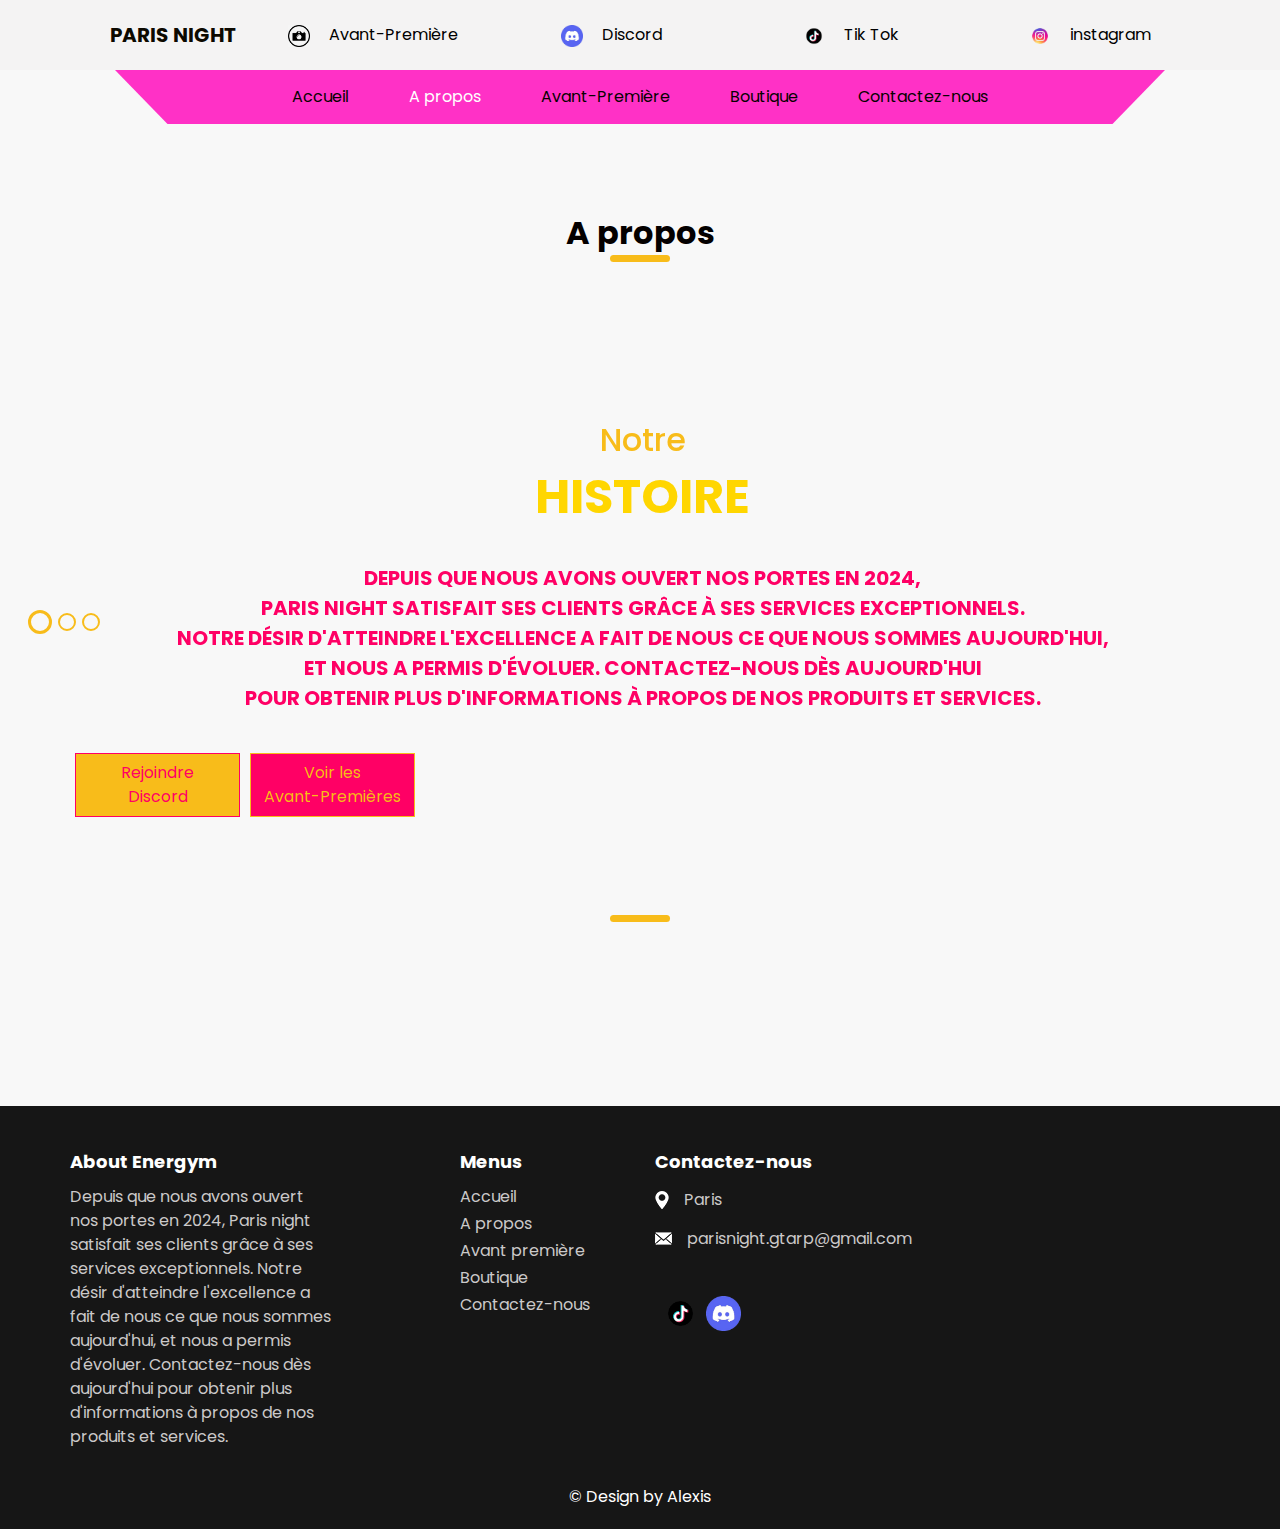
==== index.html @ b572cfb2 "Update index.html" ====
<!DOCTYPE html>
<html>

<head>
  <!-- Basic -->
  <meta charset="utf-8" />
  <meta http-equiv="X-UA-Compatible" content="IE=edge" />
  <!-- Mobile Metas -->
  <meta name="viewport" content="width=device-width, initial-scale=1, shrink-to-fit=no" />
  <!-- Site Metas -->
  <meta name="keywords" content="" />
  <meta name="description" content="" />
  <meta name="author" content="" />

  <title>Paris night</title>

  <!-- slider stylesheet -->
  <link rel="stylesheet" type="text/css"
    href="https://cdnjs.cloudflare.com/ajax/libs/OwlCarousel2/2.1.3/assets/owl.carousel.min.css" />

  <!-- bootstrap core css -->
  <link rel="stylesheet" type="text/css" href="css/bootstrap.css" />

  <!-- fonts style -->
  <link href="https://fonts.googleapis.com/css?family=Baloo+Chettan|Dosis:400,600,700|Poppins:400,600,700&display=swap"
    rel="stylesheet" />
  <!-- Custom styles for this template -->
  <link href="css/style.css" rel="stylesheet" />
  <!-- responsive style -->
  <link href="css/responsive.css" rel="stylesheet" />
</head>

<body class="sub_page about_page">
  <div class="hero_area">
    <!-- header section strats -->
    <header class="header_section">
      <div class="container">
        <nav class="navbar navbar-expand-lg custom_nav-container">
          <a class="navbar-brand" href="index.html">
            <img src="images/Logo_paris_night8(modifié).jpeg" alt="" />
            <span>
              Paris night
            </span>
          </a>
          <div class="contact_nav" id="">
            <ul class="navbar-nav ">
              <li class="nav-item">
                <a class="nav-link" href="service.html">
                  <img src="images/Logo_appareil_photo.jpg" alt="" />
                  <span>Avant-Première</span>
                </a>
              </li>
              <li class="nav-item">
                <a class="nav-link" href="https://discord.gg/haURHmUhVw" target="_blank">
                  <img src="images/logo_discord.png" alt="" />
                  <span>Discord</span>
                </a>
              </li>
			  <li class="nav-item">
                <a class="nav-link" href="https://www.tiktok.com/@parisnight_rp_pc" target="_blank">
                  <img src="images/logo_tiktok.png" alt="" />
                  <span>Tik Tok</span>
                </a>
              </li>
			  <li class="nav-item">
                <a class="nav-link" href="https://www.instagram.com/paris_night_rp_pc?igsh=MWc5YnljM3ppZHp4dw==" target="_blank">
                  <img src="images/Logo_instagram.png" alt="" />
                  <span>instagram</span>
                </a>
              </li>
            </ul>
          </div>
        </nav>
      </div>

    </header>
    <!-- end header section -->
    <!-- slider section -->
    <section class=" slider_section position-relative">
      <div class="container">
        <div class="custom_nav2">
          <nav class="navbar navbar-expand-lg custom_nav-container ">
            <button class="navbar-toggler" type="button" data-toggle="collapse" data-target="#navbarSupportedContent"
              aria-controls="navbarSupportedContent" aria-expanded="false" aria-label="Toggle navigation">
              <span class="navbar-toggler-icon"></span>
            </button>

            <div class="collapse navbar-collapse" id="navbarSupportedContent">
              <div class="d-flex  flex-column flex-lg-row align-items-center">
                <ul class="navbar-nav  ">
                  <li class="nav-item ">
                    <a class="nav-link" href="index.html">Accueil <span class="sr-only">(current)</span></a>
                  </li>
                  <li class="nav-item active">
                    <a class="nav-link" href="about.html">A propos </a>
                  </li>
                  <li class="nav-item">
                    <a class="nav-link" href="service.html">Avant-Première </a>
                  </li>
				  <li class="nav-item">
                    <a class="nav-link" href="boutique.html">Boutique</a>
                  </li>
                  <li class="nav-item">
                    <a class="nav-link" href="contact.html">Contactez-nous</a>
                  </li>
                </ul>
              </div>
            </div>
          </nav>
        </div>
      </div>
  <section class="about_section layout_padding">
    <div class="container">
      <div class="heading_container">
        <h2>
          A propos
        </h2>
      </div>
      <div class="box">
        <div class="img-box">
          <img src="images/Logo_paris_night8(modifié).jpeg" alt="">
        </div>
      </div>
    </div>
  </section>
	  <div class="slider_container">
        <div id="carouselExampleIndicators" class="carousel slide" data-ride="carousel">
          <ol class="carousel-indicators">
            <li data-target="#carouselExampleIndicators" data-slide-to="0" class="active"></li>
            <li data-target="#carouselExampleIndicators" data-slide-to="1"></li>
            <li data-target="#carouselExampleIndicators" data-slide-to="2"></li>
          </ol>
          <div class="carousel-inner">
            <div class="carousel-item active">
              <div class="container">
                <div class="marge2">
                  <div class="col-lg-6 col-md-7 offset-md-6 offset-md-5">
                    <div class="detail-box">
					  <h2  align="center">
                        
						Notre 
                      </h2>
                      <h1  align="center">
                        
						Histoire
                      </h1>
                      <p align="center">
                      <h7>
					    <br>Depuis que nous avons ouvert nos portes en 2024, 
						<br>Paris night satisfait ses clients grâce à ses services exceptionnels. 
						<br>Notre désir d'atteindre l'excellence a fait de nous ce que nous sommes aujourd'hui, 
						<br>et nous a permis d'évoluer. Contactez-nous dès aujourd'hui 
						<br>pour obtenir plus d'informations à propos de nos produits et services.
					  </h7>
                      <div class="btn-box">
                        <a href="https://discord.gg/MedyNJXez3" target="_blank" class="btn-1">
                          Rejoindre <br>Discord
                        </a>
                        <a href="service.html" class="btn-2">
                          Voir les <br>Avant-Premières
                        </a>
                      </div>
                    </div>
                  </div>
                </div>
              </div>
            </div>
            <div class="carousel-item ">
              <div class="container">
                <div class="marge2">
                  <div class="col-lg-6 col-md-7 offset-md-6 offset-md-5">
                    <div class="detail-box">
                      <h2 align="center">
                        Notre
                      </h2>
                      <h1 align="center">
                        Mission
                      </h1>
                      <p align="center">
					  <h7>
                        <br>Nous voulons faire de notre mieux pour vous donner 
						<br>une expérience RP hors du commun à nos côté. 
						<br>Ce serais un plaisir de vous accueillir dans notre serveur.
					  </h7>
                      </p>
                      <div class="btn-box">
                        <a href="https://discord.gg/MedyNJXez3" target="_blank" class="btn-1">
                          Rejoindre <br>Discord
                        </a>
                        <a href="service.html" class="btn-2">
                          Voir les <br>Avant-Premières
                        </a>
                      </div>
                    </div>
                  </div>
                </div>
              </div>
            </div>
            <div class="carousel-item ">
              <div class="container">
                <div class="marge2">
                  <div class="col-lg-6 col-md-7 offset-md-6 offset-md-5">
                    <div class="detail-box">
                      <h2 align="center">
                        Notre 
                      </h2>
                      <h1 align="center">
                        Vision
                      </h1>
                      <p align="center">
					  <h7>
                        <br>Sur notre serveur nous avons une expérience de jeux très avancé. 
						<br>Avec une modération très présent pour répondre aux besoins de nos joueur. 
						<br>Avec un mapping des plus exceptionnel et une expérience Rôles Play hors du commun.
					  </h7>
                      </p>
                      <div class="btn-box">
                        <a href="https://discord.gg/MedyNJXez3" target="_blank" class="btn-1">
                          Rejoindre <br>Discord
                        </a>
                        <a href="service.html" class="btn-2">
                          Voir les <br>Avant-Premières
                        </a>
                      </div>
                    </div>
                  </div>
                </div>
              </div>
            </div>
          </div>
        </div>
      </div>
    </section>
    <!-- end slider section -->


  <!-- about section -->

  <section class="about_section layout_padding">
    <div class="container">
      <div class="heading_container">
        <h2>
          <!--  -->
        </h2>
      </div>
      <div class="box">
        <div class="img-box">
          <img src="" alt="">
        </div>
        <div class="carousel-inner">
            <div class="carousel-item active">
              <div class="container">
                <div class="marge">
                  <div class="col-lg-6 col-md-7 offset-md-6 offset-md-5">
                    <div class="detail-box">
						<h6>
						<!--  -->
						</h6>
						<p>
						<!--  -->
						</p> 
						<h2><p><!--  -->
						</p></h2>
						<p> <!--  -->
						</p>

						<h2><p><!--  -->
						</p></h2>
						<p><!--  -->
						</p>
					</div>
                  </div>
                </div>
              </div>
            </div>
		</div>
  </section>
  <!-- end about section -->

  <!-- info section -->

  <section class="info_section layout_padding2-top">
    <div class="container">
      <div class="marge">
        <div class="col-md-3">
          <h6>
            About Energym
          </h6>
          <p>
            Depuis que nous avons ouvert nos portes en 2024, 
			Paris night satisfait ses clients grâce à ses services exceptionnels. 
			Notre désir d'atteindre l'excellence a fait de nous ce que nous sommes aujourd'hui, 
			et nous a permis d'évoluer. Contactez-nous dès aujourd'hui
			pour obtenir plus d'informations à propos de nos produits et services.
          </p>
        </div>
        <div class="col-md-2 offset-md-1">
          <h6>
            Menus
          </h6>
          <ul>
            <li class=" active">
              <a class="" href="index.html">Accueil <span class="sr-only">(current)</span></a>
            </li>
            <li class="">
              <a class="" href="about.html">A propos </a>
            </li>
            <li class="">
              <a class="" href="service.html">Avant première </a>
            </li>
            <li class="">
              <a class="" href="boutique.html">Boutique</a>
            </li>
            <li class="">
              <a class="" href="contact.html">Contactez-nous</a>
            </li>
          </ul>
        </div>
        <div class="col-md-3">
          <h6>
            Contactez-nous
          </h6>
          <div class="info_link-box">
            <a href="contact.html">
              <img src="images/location-white.png" alt="">
              <span> Paris</span>
            </a>
            <a href="https://mail.google.com/mail/u/0/?tab=rm&ogbl#inbox?compose=GTvVlcSGKnRBxlHSNfNGhgdzSQCmMXLVzcpHKbBbCJxkRHxZKvdVpWjrWhPHMHkNBHzWhvccvgBKk" target="_blank">
              <img src="images/mail-white.png" alt="">
              <span> parisnight.gtarp@gmail.com</span>
            </a>
          </div>
          <div class="info_social">
            <div>
              <a href="">
                <img src="images/.png" alt="">
              </a>
            </div>
            <div>
              <a href="https://www.tiktok.com/@parisnight_rp_pc" target="_blank">
                <img src="images/logo_tiktok.png" alt="">
              </a>
            </div>
            <div>
              <a href="https://discord.gg/haURHmUhVw" target="_blank">
                <img src="images/logo_discord.png" alt="">
              </a>
            </div>
            <div>
              <a href="https://www.instagram.com/paris_night_rp_pc?igsh=MWc5YnljM3ppZHp4dw==" target="_blank">
                <img src="images/logo_instagram.png" alt="">
              </a>
            </div>
          </div>
        </div>
      </div>
    </div>
  </section>

  <!-- end info section -->


  <!-- footer section -->
  <section class="container-fluid footer_section ">
    <p>
      &copy; Design by
      <a href="https://html.design/">Alexis</a>
    </p>
  </section>
  <!-- footer section -->

  <script type="text/javascript" src="js/jquery-3.4.1.min.js"></script>
  <script type="text/javascript" src="js/bootstrap.js"></script>

  <script>
    function openNav() {
      document.getElementById("myNav").classList.toggle("menu_width");
      document
        .querySelector(".custom_menu-btn")
        .classList.toggle("menu_btn-style");
    }
  </script>
</body>

</html>
---- css/style.css ----
body {
  font-family: "Poppins", sans-serif;
  color: #040000;
  background-color: #ffffff;
}

.layout_padding {
  padding: 90px 0;
}

.layout_padding2 {
  padding: 45px 0;
}

.layout_padding2-top {
  padding-top: 45px;
}

.layout_padding2-bottom {
  padding-bottom: 45px;
}

.layout_padding-top {
  padding-top: 90px;
}

.layout_padding-bottom {
  padding-bottom: 90px;
}

.heading_container {
  display: -webkit-box;
  display: -ms-flexbox;
  display: flex;
  -webkit-box-pack: center;
      -ms-flex-pack: center;
          justify-content: center;
  text-align: center;
  margin-bottom: 45px;
}

.heading_container h2 {
  font-weight: bold;
  display: -webkit-box;
  display: -ms-flexbox;
  display: flex;
  position: relative;
  padding-bottom: 10px;
  margin: 0;
}

.heading_container h2::before {
  content: "";
  position: absolute;
  bottom: 0;
  left: 50%;
  width: 60px;
  height: 7px;
  border-radius: 10px;
  background-color: #f8bc1a;
  -webkit-transform: translateX(-50%);
          transform: translateX(-50%);
}

/*header section*/
.hero_area {
  height: 100vh;
  background: -webkit-gradient(linear, left top, right top, from(rgba(255, 255, 255, 0)), to(rgba(255, 255, 255, 0))), url(../images/hero-bg.jpg);
  background: linear-gradient(to right, rgba(255, 255, 255, 0), rgba(255, 255, 255, 0)), url(../images/hero-bg.jpg);
  background-repeat: no-repeat;
  background-size: cover;
  background-position: right bottom;
}

.sub_page .hero_area {
  height: auto;
}

.sub_page .slider_section {
  background: none;
}

.sub_page.about_page .slider_section {
  background-color: #f8f8f8;
}

.header_section {
  background-color: #f4f3f3;
}

.header_section .nav_container {
  margin: 0 auto;
}

.custom_nav-container .contact_nav {
  width: 95%;
  margin-right: auto;
}

.custom_nav-container .contact_nav .nav-item {
  -webkit-box-flex: 1;
      -ms-flex: 1;
          flex: 1;
}

.custom_nav-container .contact_nav .nav-item .nav-link {
  padding: 0px 25px;
  color: #000000;
  text-align: center;
}

.custom_nav-container .contact_nav .nav-item .nav-link img {
  width: 22px;
  margin-right: 15px;
}

.custom_nav2 {
  padding: 0 45px;
}

.custom_nav2 .custom_nav-container {
  padding: 5px 0;
  background-color: #ff31c6;
  -webkit-clip-path: polygon(0 0, 100% 0%, 95% 100%, 5% 100%);
          clip-path: polygon(0 0, 100% 0%, 95% 100%, 5% 100%);
}

.custom_nav2 .navbar-expand-lg .navbar-nav .nav-item .nav-link {
  padding: 10px 30px;
  color: #070101;
  text-align: center;
  position: relative;
}

.custom_nav2 .navbar-expand-lg .navbar-nav .nav-item.active .nav-link, .custom_nav2 .navbar-expand-lg .navbar-nav .nav-item:hover .nav-link {
  color: #ffffff;
}

.custom_nav2 #navbarSupportedContent {
  -webkit-box-pack: center;
      -ms-flex-pack: center;
          justify-content: center;
}

a,
a:hover,
a:focus {
  text-decoration: none;
}

a:hover,
a:focus {
  color: initial;
}

.btn,
.btn:focus {
  outline: none !important;
  -webkit-box-shadow: none;
          box-shadow: none;
}

.custom_nav-container .nav_search-btn {
  background-image: url(../images/search-icon-black.png);
  background-size: 18px;
  background-repeat: no-repeat;
  width: 35px;
  height: 35px;
  padding: 0;
  border: none;
  margin: 0 40px 0 15px;
  background-position: center;
}

.custom_nav-container .nav_search-btn:hover {
  background-image: url(../images/search-icon.png);
}

.navbar-brand {
  display: -webkit-box;
  display: -ms-flexbox;
  display: flex;
  -webkit-box-align: center;
      -ms-flex-align: center;
          align-items: center;
}

.navbar-brand img {
  width: 35px;
  margin-right: 5px;
}

.navbar-brand span {
  font-size: 20px;
  font-weight: bold;
  color: #0c0900;
  text-transform: uppercase;
}

.custom_nav-container {
  z-index: 99999;
  padding: 15px 0;
}

.custom_nav-container .navbar-toggler {
  outline: none;
}

.custom_nav-container .navbar-toggler .navbar-toggler-icon {
  background-image: url(../images/menu.png);
  background-size: 42px;
}

.custom_nav-container .nav_search-btn {
  margin: auto;
}

/*end header section*/
/* slider section */
.slider_section {
  height: calc(100% - 80px);
  background-image: url(../images/fond_d_ecran_paris_night.png);
  background-size: cover;
}

.slider_section .slider_container {
  height: calc(100% - 60px);
  display: -webkit-box;
  display: -ms-flexbox;
  display: flex;
  -webkit-box-align: center;
      -ms-flex-align: center;
          align-items: center;
}

.slider_section #carouselExampleIndicators {
  width: 100%;
}

.slider_section .detail-box h2 {
  color: #f8bc1a;
}
.slider_section .detail-box h7 {
  font-size: 1.25rem;
  font-weight: bold;
  color: #ff0065;
  text-transform: uppercase;
}  
  
.slider_section .detail-box h1 {
  font-size: 3rem;
  font-weight: bold;
  color: #ffd600;
  text-transform: uppercase;
}

.slider_section .detail-box p {
  color: #ffffff;
}

.slider_section .detail-box .btn-box {
  display: -webkit-box;
  display: -ms-flexbox;
  display: flex;
  -ms-flex-wrap: wrap;
      flex-wrap: wrap;
  margin-top: 35px;
  margin: 35px -5px 0 -5px;
}

.slider_section .detail-box .btn-box a {
  width: 165px;
  text-align: center;
  margin: 5px;
}

.slider_section .detail-box .btn-box .btn-1 {
  display: inline-block;
  padding: 7px 0;
  background-color: #f8bc1a;
  border: 1px solid #ff0065;
  color: #ff0065;
}

.slider_section .detail-box .btn-box .btn-1:hover {
  background-color: transparent;
  color: #f8bc1a;
}

.slider_section .detail-box .btn-box .btn-2 {
  display: inline-block;
  padding: 7px 0;
  background-color: #ff0065;
  border: 1px solid #f8bc1a;
  color: #f8bc1a;
}

.slider_section .detail-box .btn-box .btn-2:hover {
  background-color: transparent;
  color: #ff0065;
}

.slider_section .carousel-indicators {
  bottom: 50%;
  margin: 0;
  -webkit-transform: translateY(50%);
          transform: translateY(50%);
  -webkit-box-align: center;
      -ms-flex-align: center;
          align-items: center;
  -webkit-box-pack: start;
      -ms-flex-pack: start;
          justify-content: flex-start;
  left: 25px;
}

.slider_section .carousel-indicators li {
  width: 14px;
  height: 14px;
  opacity: 1;
  background-color: transparent;
  border: 2px solid #f8bc1a;
  border-radius: 100%;
}

.slider_section .carousel-indicators li.active {
  width: 18px;
  height: 18px;
  border: 3px solid #f8bc1a;
}

.slider_section .number_box {
  width: 50px;
  position: absolute;
  left: 25px;
  top: 50%;
  display: -webkit-box;
  display: -ms-flexbox;
  display: flex;
  -webkit-box-orient: vertical;
  -webkit-box-direction: normal;
      -ms-flex-direction: column;
          flex-direction: column;
  -webkit-box-align: center;
      -ms-flex-align: center;
          align-items: center;
  color: #f8bc1a;
  -webkit-transform: translateY(-50%);
          transform: translateY(-50%);
}

.slider_section .number_box hr {
  border: none;
  width: 1px;
  height: 200px;
  background-color: #f8bc1a;
  margin: 2rem 0;
}

/* end slider section */
.about_section {
  background-color: #f8f8f8;
}

.about_section .box {
  display: -webkit-box;
  display: -ms-flexbox;
  display: flex;
  -webkit-box-orient: vertical;
  -webkit-box-direction: normal;
      -ms-flex-direction: column;
          flex-direction: column;
  -webkit-box-align: center;
      -ms-flex-align: center;
          align-items: center;
  text-align: center;
  width: 85%;
  margin: 0 auto;
}

.about_section .box .img-box img {
  max-width: 100%;
}

.about_section .box .detail-box {
  margin-top: 25px;
}

.about_section .box .detail-box a {
  display: inline-block;
  padding: 10px 40px;
  background-color: #151615;
  border: 1px solid #151615;
  color: #ffffff;
  margin-top: 15px;
}

.about_section .box .detail-box a:hover {
  background-color: transparent;
  color: #151615;
}

.service_section .service_container {
  display: -webkit-box;
  display: -ms-flexbox;
  display: flex;
  -webkit-box-pack: center;
      -ms-flex-pack: center;
          justify-content: center;
  -ms-flex-wrap: wrap;
      flex-wrap: wrap;
}

.service_section .service_container .box {
  position: relative;
  color: #ffffff;
  margin: 1%;
  -ms-flex-preferred-size: 48%;
      flex-basis: 48%;
}

.service_section .service_container .box h6 {
  font-weight: bold;
  text-transform: uppercase;
}
.service_section .service_container .box h8 {
  color: #f8bc1a;
  font-weight: bold;
  text-transform: uppercase;
}
.service_section .service_container .box img {
  width: 100%;
}

.service_section .service_container .box .visible_heading {
  position: absolute;
  bottom: 15px;
  left: 15px;
}

.service_section .service_container .box .link_box {
  display: none;
  -webkit-box-orient: vertical;
  -webkit-box-direction: normal;
      -ms-flex-direction: column;
          flex-direction: column;
  -webkit-box-align: center;
      -ms-flex-align: center;
          align-items: center;
  text-align: center;
  position: absolute;
  top: 50%;
  left: 50%;
  -webkit-transform: translate(-50%, -50%);
          transform: translate(-50%, -50%);
}

.service_section .service_container .box .link_box a {
  display: -webkit-box;
  display: -ms-flexbox;
  display: flex;
  -webkit-box-pack: center;
      -ms-flex-pack: center;
          justify-content: center;
  -webkit-box-align: center;
      -ms-flex-align: center;
          align-items: center;
  width: 45px;
  height: 45px;
  border-radius: 100%;
  background-color: #f8bc1a;
}

.service_section .service_container .box .link_box a img {
  width: 20px;
}

.service_section .service_container .box .link_box a:hover {
  opacity: .9;
}

.service_section .service_container .box .link_box h6 {
  margin-top: 15px;
}

.service_section .service_container .box::before {
  display: none;
  content: "";
  width: 100%;
  height: 100%;
  position: absolute;
  left: 0;
  top: 0;
  background-color: rgba(67, 17, 125, 0.9);
}

.service_section .service_container .box:hover .link_box {
  display: -webkit-box;
  display: -ms-flexbox;
  display: flex;
}

.service_section .service_container .box:hover::before {
  display: block;
}

.service_section .service_container .box:hover .visible_heading {
  display: none;
}

.us_section {
  background-color: #3c0e78;
  color: #ffffff;
}

.us_section .us_container {
  display: -webkit-box;
  display: -ms-flexbox;
  display: flex;
}

.us_section .us_container .box {
  display: -webkit-box;
  display: -ms-flexbox;
  display: flex;
  -webkit-box-orient: vertical;
  -webkit-box-direction: normal;
      -ms-flex-direction: column;
          flex-direction: column;
  -webkit-box-align: center;
      -ms-flex-align: center;
          align-items: center;
  text-align: center;
  margin: 25px 10px 0 10px;
}

.us_section .us_container .box .img-box {
  height: 100px;
  display: -webkit-box;
  display: -ms-flexbox;
  display: flex;
  -webkit-box-align: center;
      -ms-flex-align: center;
          align-items: center;
  -webkit-box-pack: center;
      -ms-flex-pack: center;
          justify-content: center;
}

.us_section .us_container .box .img-box img {
  max-width: 100%;
}

.us_section .us_container .box .detail-box h5 {
  font-weight: bold;
}

.client_section .box {
  display: -webkit-box;
  display: -ms-flexbox;
  display: flex;
  -webkit-box-orient: vertical;
  -webkit-box-direction: normal;
      -ms-flex-direction: column;
          flex-direction: column;
  -webkit-box-align: center;
      -ms-flex-align: center;
          align-items: center;
  text-align: center;
  width: 600px;
  margin: 0 auto;
  margin-bottom: 45px;
}

.client_section .box .img-box {
  width: 200px;
}

.client_section .box .img-box img {
  width: 100%;
}

.client_section .box .detail-box {
  margin-top: 25px;
}

.client_section .box .detail-box h5 {
  font-weight: bold;
  position: relative;
  padding-bottom: 5px;
}

.client_section .box .detail-box h5::before {
  content: "";
  position: absolute;
  bottom: 0;
  left: 50%;
  width: 40px;
  height: 4px;
  border-radius: 10px;
  background-color: #f8bc1a;
  -webkit-transform: translateX(-50%);
          transform: translateX(-50%);
}

.client_section .carousel-indicators {
  margin: 0;
  -webkit-box-pack: center;
      -ms-flex-pack: center;
          justify-content: center;
  bottom: 0;
}

.client_section .carousel-indicators li {
  opacity: 1;
  background-color: #000000;
  width: 40px;
  height: 10px;
  border-radius: 10px;
  background-clip: unset;
  border: none;
}

.client_section .carousel-indicators li.active {
  background-color: #f8bc1a;
}

.result_section {
  color: #ffffff;
  background-color: #3c0e78;
}

.result_section .row {
  -webkit-box-align: center;
      -ms-flex-align: center;
          align-items: center;
}

.result_section .img-box img {
  width: 100%;
}

.result_section .detail-box {
  padding-left: 15px;
}

.result_section .detail-box h2 {
  font-weight: bold;
  font-size: 2.5rem;
  position: relative;
  padding-top: 10px;
}

.result_section .detail-box h2::before {
  content: "";
  position: absolute;
  top: 0;
  left: 0;
  width: 40px;
  height: 7px;
  border-radius: 10px;
  background-color: #f8bc1a;
}
h7
.result_section .detail-box p {
  margin-top: 15px;
}

.result_section .detail-box a {
  display: inline-block;
  padding: 10px 45px;
  background-color: #f8bc1a;
  border: 1px solid #f8bc1a;
  color: #ffffff;
  margin-top: 25px;
}

.result_section .detail-box a:hover {
  background-color: transparent;
  color: #f8bc1a;
}

/* contact section */
.contact_section {
  position: relative;
}

.contact_section .bg-img {
  position: absolute;
  width: 100px;
  top: 50%;
  left: 0;
  -webkit-transform: translateY(-50%);
          transform: translateY(-50%);
}

.contact_section .bg-img img {
  width: 100%;
}

.contact_section .heading_container {
  -webkit-box-pack: center;
      -ms-flex-pack: center;
          justify-content: center;
}

.contact_section .heading_container h2 {
  text-transform: unset;
}

.contact_section input::-webkit-input-placeholder {
  color: #000;
}

.contact_section input:-ms-input-placeholder {
  color: #000;
}

.contact_section input::-ms-input-placeholder {
  color: #000;
}

.contact_section input::placeholder {
  color: #000;
}

.contact_section input {
  border: none;
  outline: none;
  border-bottom: 0.8px solid #ac9784;
  width: 90%;
  margin: 10px 0;
}

.contact_section input::-webkit-input-placeholder {
  color: #ac9784;
}

.contact_section input:-ms-input-placeholder {
  color: #ac9784;
}

.contact_section input::-ms-input-placeholder {
  color: #ac9784;
}

.contact_section input::placeholder {
  color: #ac9784;
}

.contact_form-container {
  padding: 15px 0 15px 0;
}

.contact_form-container button {
  border: none;
  background-color: #fd9e2e;
  color: #fff;
  padding: 14px 55px;
  font-size: 14px;
  text-transform: uppercase;
}

.map_container {
  height: 350px;
}

.map_container .map-responsive {
  height: 100%;
}

/* contact section */
/* info section */
.info_section {
  background-color: #161616;
  color: #ffffff;
}

.info_section h6 {
  font-weight: bold;
}

.info_section .info_form {
  width: 80%;
  margin: 0 auto;
  margin-bottom: 45px;
}

.info_section .info_form h4 {
  text-transform: uppercase;
  text-align: center;
  margin-bottom: 20px;
}

.info_section .info_form form {
  display: -webkit-box;
  display: -ms-flexbox;
  display: flex;
  -webkit-box-align: center;
      -ms-flex-align: center;
          align-items: center;
}

.info_section .info_form form input {
  background-color: #ffffff;
  border: none;
  width: calc(100% - 139px);
  outline: none;
  color: #000000;
  height: 42.4px;
  padding-left: 15px;
}

.info_section .info_form form input ::-webkit-input-placeholder {
  color: #ffffff;
  opacity: 0.2;
}

.info_section .info_form form input :-ms-input-placeholder {
  color: #ffffff;
  opacity: 0.2;
}

.info_section .info_form form input ::-ms-input-placeholder {
  color: #ffffff;
  opacity: 0.2;
}

.info_section .info_form form input ::placeholder {
  color: #ffffff;
  opacity: 0.2;
}

.info_section .info_form form button {
  background-color: #f8bc1a;
  display: inline-block;
  padding: 9px 30px;
  background-color: #f8bc1a;
  border: 1px solid #f8bc1a;
  color: #000000;
  font-size: 15px;
  text-transform: uppercase;
}

.info_section .info_form form button:hover {
  background-color: transparent;
  color: #f8bc1a;
}

.info_section h6 {
  margin-bottom: 12px;
  font-size: 18px;
}

.info_section p {
  color: #cbc9c9;
}

.info_section ul {
  padding: 0;
}

.info_section ul li {
  list-style-type: none;
  margin: 3px 0;
}

.info_section ul li a {
  color: #cbc9c9;
}

.info_section ul li a:hover {
  color: #ffffff;
}

.info_section .info_link-box a {
  display: -webkit-box;
  display: -ms-flexbox;
  display: flex;
  -webkit-box-align: center;
      -ms-flex-align: center;
          align-items: center;
  margin: 15px 0;
}

.info_section .info_link-box a:hover {
  color: #ffffff;
}

.info_section .info_link-box a img {
  margin-right: 15px;
}

.info_section .info_link-box a span {
  color: #cbc9c9;
}

.info_section .info_link-box a:hover span {
  color: #ffffff;
}

.info_section .info_social {
  display: -webkit-box;
  display: -ms-flexbox;
  display: flex;
  margin: 45px auto 15px auto;
}

.info_section .info_social img {
  width: 35px;
  margin-right: 8px;
}

/* end info section */
/* footer section*/
.footer_section {
  background-color: #161616;
  padding: 20px 0;
}

.footer_section p {
  margin: 0;
  text-align: center;
  color: #ffffff;
}

.footer_section a {
  color: #ffffff;
}

/* end footer section*/
/*# sourceMappingURL=style.css.map */
---- css/responsive.css ----
@media (max-width: 1400px) {}

@media (max-width: 1120px) {}

@media (max-width: 992px) {


    .hero_area {
        height: auto;
    }

    .slider_section {
        background-attachment: fixed;
    }

    .custom_nav-container {
        justify-content: center;
    }

    .custom_nav-container .contact_nav {
        display: none;
    }

    .slider_section .detail-box {
        padding: 75px 0;
    }

    .custom_nav2 .navbar-nav {
        margin-top: 10px;
    }
}

@media (max-width: 768px) {


    .slider_section .detail-box {
        text-align: center;
    }

    .slider_section .detail-box .btn-box {
        justify-content: center;
    }

    .slider_section .detail-box {
        padding-bottom: 120px;
    }

    .slider_section .carousel-indicators {

        justify-content: center;
        left: 0;
        bottom: 55px;

    }

    .service_section .service_container .box {
        flex-basis: 100%;
        margin: 2% 0;
    }

    .custom_nav2 {
        padding: 0;
    }

    .us_section .us_container {
        flex-direction: column;
    }

    .client_section .box {
        width: 100%;
    }

    .result_section .detail-box {
        padding: 45px 0 90px 0;
    }

    .contact_section .heading_container {
        margin-bottom: 0;
    }

    .contact_form-container {
        margin-bottom: 50px;
    }

    .contact_section input {
        width: 100%;
    }

    .info_section .row>div {
        margin-bottom: 25px;
        text-align: center;
    }

    .info_section .info_link-box {
        display: flex;
        flex-direction: column;
        align-items: center;
    }

    .info_section .info_social {
        justify-content: center;
    }
}

@media (max-width: 576px) {
    .slider_section .detail-box h1 {
        font-size: 3rem;
    }
}

@media (max-width: 480px) {}

@media (max-width: 400px) {
    .slider_section .detail-box h2 {
        font-size: 1.8rem;
    }

    .slider_section .detail-box h1 {
        font-size: 2.5rem;
    }

    .info_section .info_form form {
        flex-direction: column;
        align-items: center;
    }

    .info_section .info_form form input {
        width: 100%;
        margin-bottom: 10px;
    }


}

@media (max-width: 360px) {}

@media (min-width: 1200px) {
    .container {
        max-width: 1170px;
    }

}
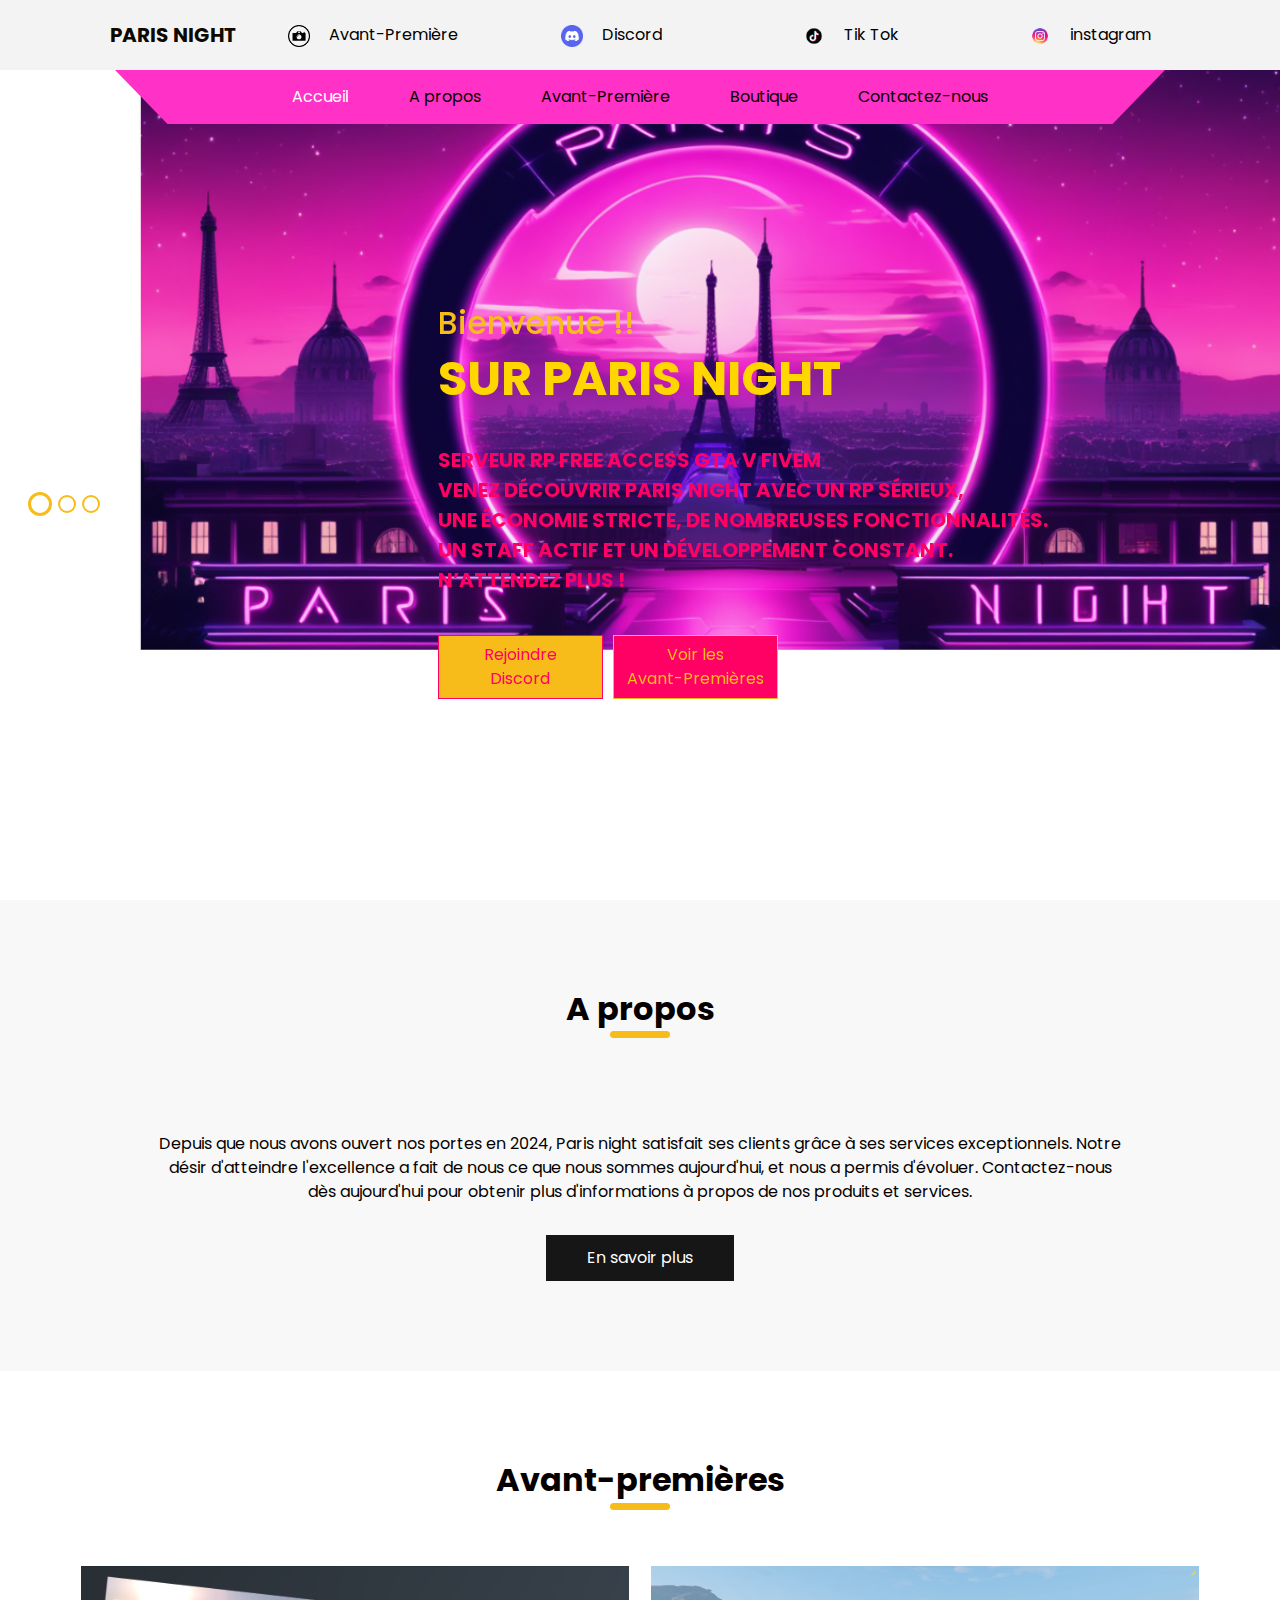
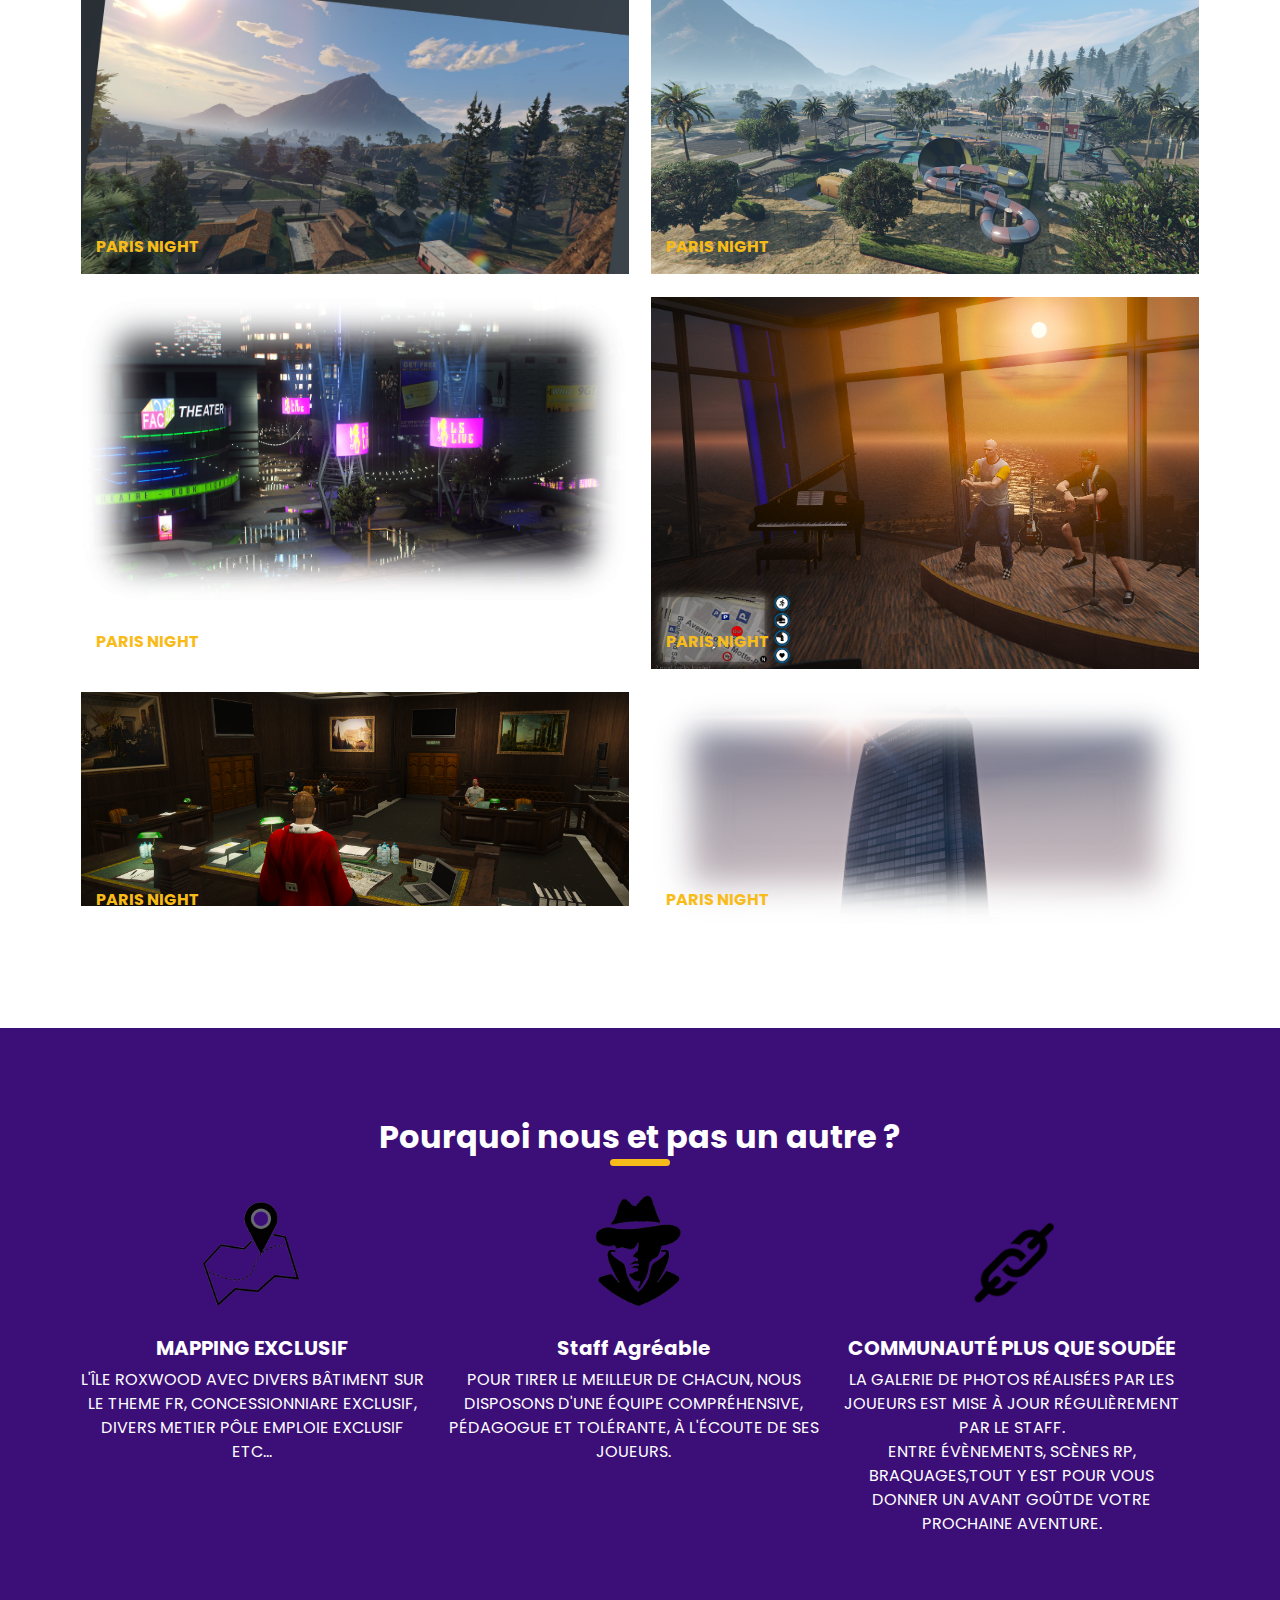
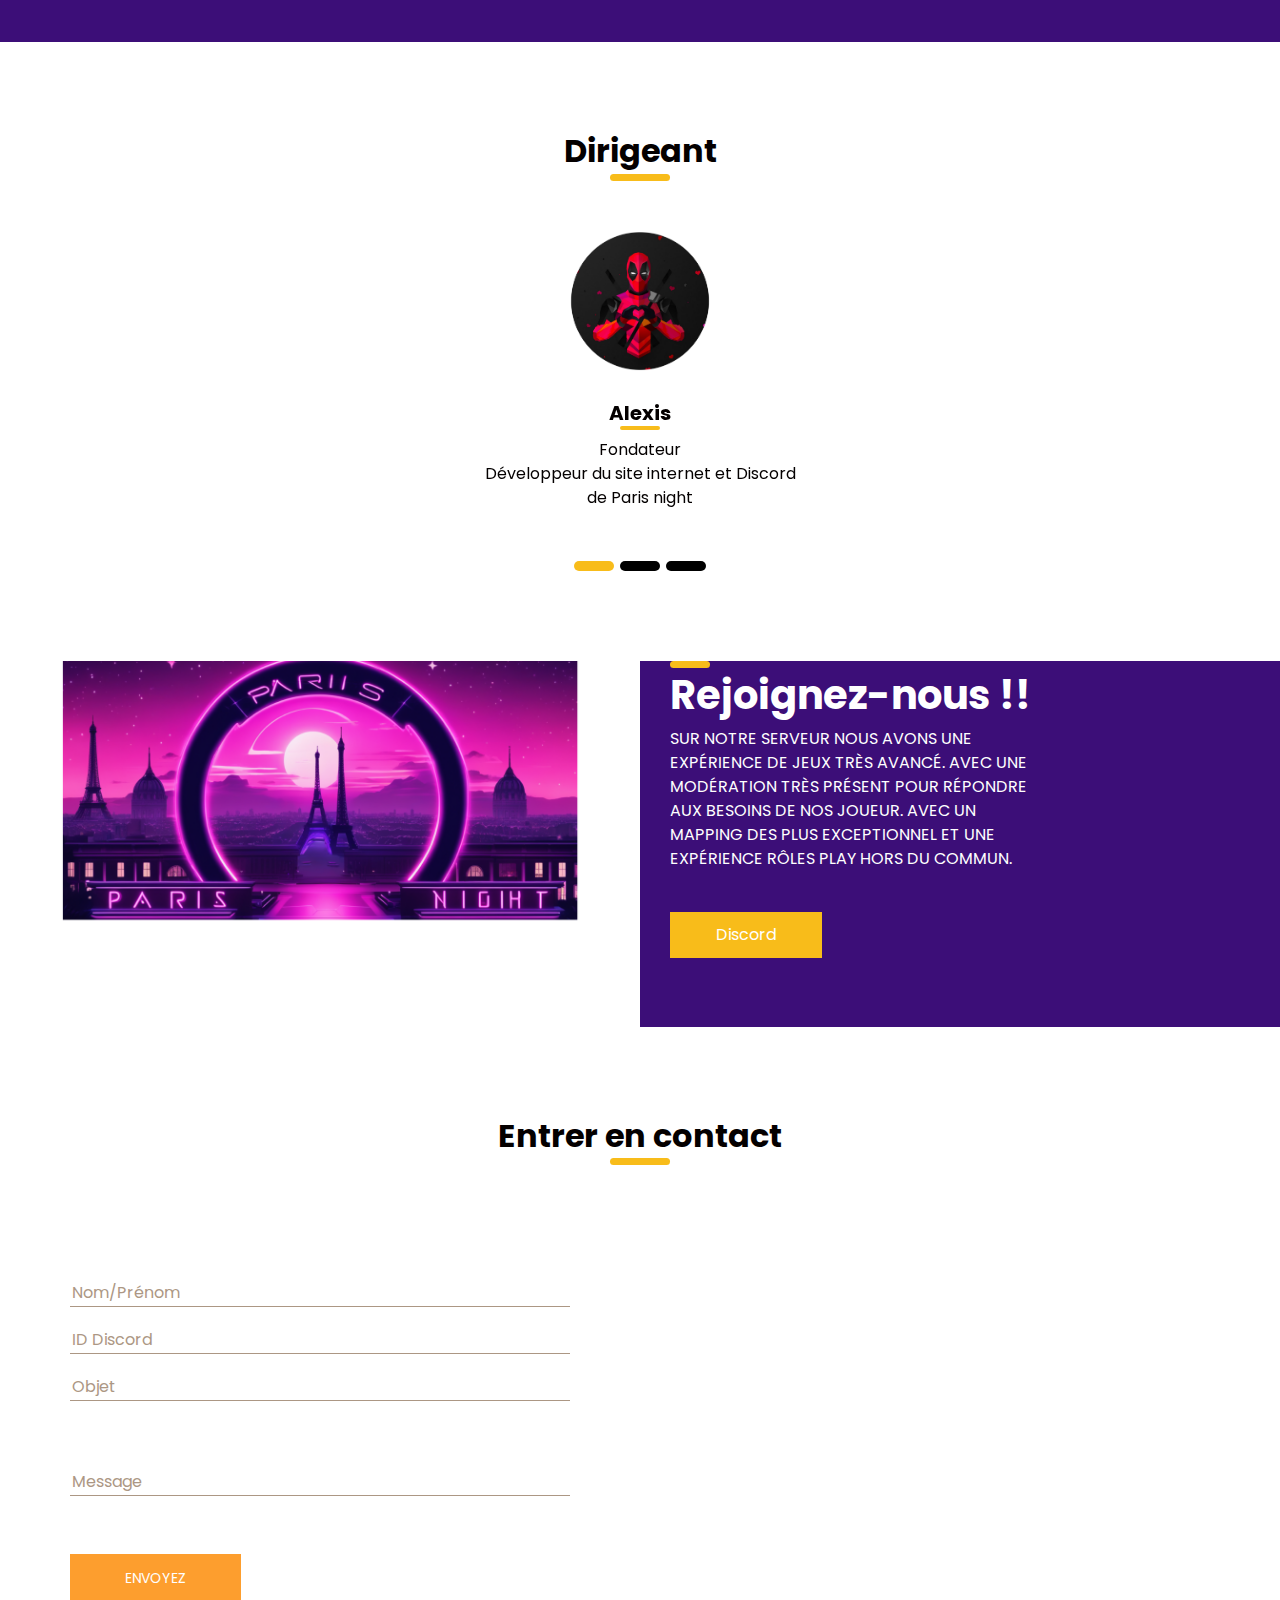
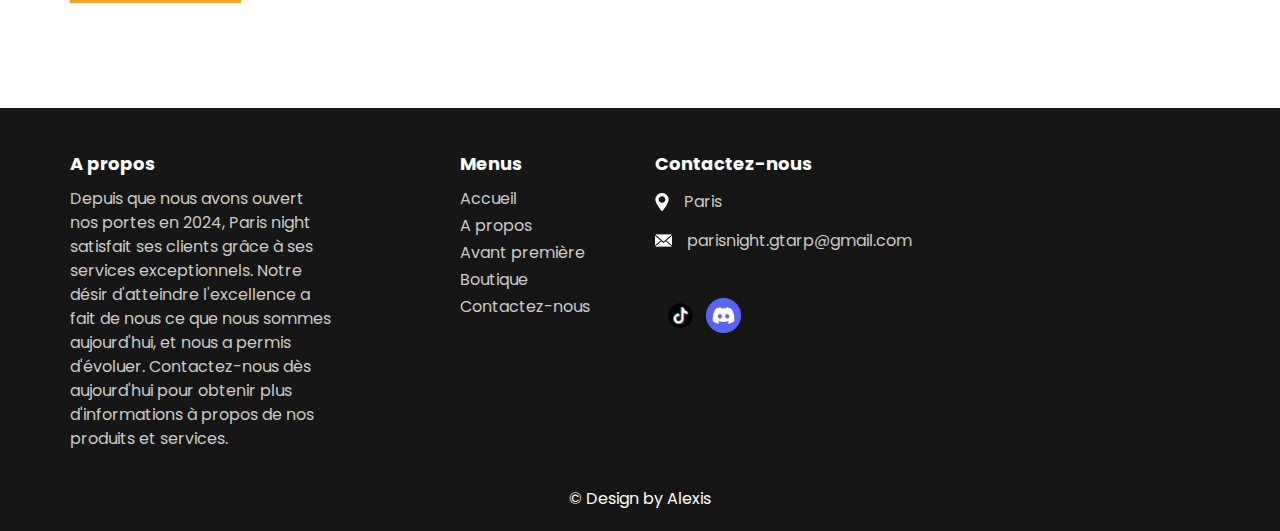
==== commit 192a4e82: "Add files via upload" ====
--- a/index.html
+++ b/index.html
@@ -8,9 +8,9 @@
   <!-- Mobile Metas -->
   <meta name="viewport" content="width=device-width, initial-scale=1, shrink-to-fit=no" />
   <!-- Site Metas -->
-  <meta name="keywords" content="" />
-  <meta name="description" content="" />
-  <meta name="author" content="" />
+  <meta name="keywords" content="AC" />
+  <meta name="description" content="Site officiel de Paris night" />
+  <meta name="author" content="Alexis COUSIN" />
 
   <title>Paris night</title>
 
@@ -30,7 +30,7 @@
   <link href="css/responsive.css" rel="stylesheet" />
 </head>
 
-<body class="sub_page about_page">
+<body>
   <div class="hero_area">
     <!-- header section strats -->
     <header class="header_section">
@@ -56,14 +56,14 @@
                   <span>Discord</span>
                 </a>
               </li>
-			  <li class="nav-item">
+			   <li class="nav-item">
                 <a class="nav-link" href="https://www.tiktok.com/@parisnight_rp_pc" target="_blank">
                   <img src="images/logo_tiktok.png" alt="" />
                   <span>Tik Tok</span>
                 </a>
               </li>
 			  <li class="nav-item">
-                <a class="nav-link" href="https://www.instagram.com/paris_night_rp_pc?igsh=MWc5YnljM3ppZHp4dw==" target="_blank">
+                <a class="nav-link" href="https://www.tiktok.com/@parisnight_rp_pc" target="_blank">
                   <img src="images/Logo_instagram.png" alt="" />
                   <span>instagram</span>
                 </a>
@@ -88,10 +88,10 @@
             <div class="collapse navbar-collapse" id="navbarSupportedContent">
               <div class="d-flex  flex-column flex-lg-row align-items-center">
                 <ul class="navbar-nav  ">
-                  <li class="nav-item ">
+                  <li class="nav-item active">
                     <a class="nav-link" href="index.html">Accueil <span class="sr-only">(current)</span></a>
                   </li>
-                  <li class="nav-item active">
+                  <li class="nav-item">
                     <a class="nav-link" href="about.html">A propos </a>
                   </li>
                   <li class="nav-item">
@@ -109,21 +109,7 @@
           </nav>
         </div>
       </div>
-  <section class="about_section layout_padding">
-    <div class="container">
-      <div class="heading_container">
-        <h2>
-          A propos
-        </h2>
-      </div>
-      <div class="box">
-        <div class="img-box">
-          <img src="images/Logo_paris_night8(modifié).jpeg" alt="">
-        </div>
-      </div>
-    </div>
-  </section>
-	  <div class="slider_container">
+      <div class="slider_container">
         <div id="carouselExampleIndicators" class="carousel slide" data-ride="carousel">
           <ol class="carousel-indicators">
             <li data-target="#carouselExampleIndicators" data-slide-to="0" class="active"></li>
@@ -133,25 +119,27 @@
           <div class="carousel-inner">
             <div class="carousel-item active">
               <div class="container">
-                <div class="marge2">
+                <div class="row">
                   <div class="col-lg-6 col-md-7 offset-md-6 offset-md-5">
                     <div class="detail-box">
-					  <h2  align="center">
+                      <h2 >
                         
-						Notre 
+						Bienvenue !!
                       </h2>
-                      <h1  align="center">
+                      <h1 >
                         
-						Histoire
+						sur Paris night
                       </h1>
-                      <p align="center">
-                      <h7>
-					    <br>Depuis que nous avons ouvert nos portes en 2024, 
-						<br>Paris night satisfait ses clients grâce à ses services exceptionnels. 
-						<br>Notre désir d'atteindre l'excellence a fait de nous ce que nous sommes aujourd'hui, 
-						<br>et nous a permis d'évoluer. Contactez-nous dès aujourd'hui 
-						<br>pour obtenir plus d'informations à propos de nos produits et services.
+                      
+                      <h7 >
+					    <br>Serveur RP free access GTA V FiveM
+						<br>Venez découvrir Paris night avec un RP sérieux, 
+						<br>une économie stricte, de nombreuses fonctionnalités.
+						<br>Un Staff actif et un développement constant. 
+						<br>N’attendez plus !
+						
 					  </h7>
+					  
                       <div class="btn-box">
                         <a href="https://discord.gg/MedyNJXez3" target="_blank" class="btn-1">
                           Rejoindre <br>Discord
@@ -167,20 +155,21 @@
             </div>
             <div class="carousel-item ">
               <div class="container">
-                <div class="marge2">
+                <div class="row">
                   <div class="col-lg-6 col-md-7 offset-md-6 offset-md-5">
                     <div class="detail-box">
-                      <h2 align="center">
-                        Notre
+                      <h2>
+                        STAFF
                       </h2>
-                      <h1 align="center">
-                        Mission
+                      <h1>
+                        Agréable <br> en jeu
                       </h1>
-                      <p align="center">
+                      <p>
 					  <h7>
-                        <br>Nous voulons faire de notre mieux pour vous donner 
-						<br>une expérience RP hors du commun à nos côté. 
-						<br>Ce serais un plaisir de vous accueillir dans notre serveur.
+                        Pour tirer le meilleur de chacun, 
+						<br>nous disposons d'une équipe compréhensive, 
+						<br>pédagogue et tolérante, 
+						<br>à l'écoute de ses joueurs.
 					  </h7>
                       </p>
                       <div class="btn-box">
@@ -198,20 +187,22 @@
             </div>
             <div class="carousel-item ">
               <div class="container">
-                <div class="marge2">
+                <div class="row">
                   <div class="col-lg-6 col-md-7 offset-md-6 offset-md-5">
                     <div class="detail-box">
-                      <h2 align="center">
-                        Notre 
+                      <h2>
+                        UNE COMMUNAUTÉ
                       </h2>
-                      <h1 align="center">
-                        Vision
+                      <h1>
+                        plus que soudée
                       </h1>
-                      <p align="center">
+                      <p>
 					  <h7>
-                        <br>Sur notre serveur nous avons une expérience de jeux très avancé. 
-						<br>Avec une modération très présent pour répondre aux besoins de nos joueur. 
-						<br>Avec un mapping des plus exceptionnel et une expérience Rôles Play hors du commun.
+                        La galerie de photos réalisées par les joueurs est  
+						<br>mise à jour régulièrement par le staff.
+                        <br>Entre évènements, scènes RP, braquages, 
+						<br>tout y est pour vous donner un avant goût 
+						<br>de votre prochaine aventure.
 					  </h7>
                       </p>
                       <div class="btn-box">
@@ -232,6 +223,7 @@
       </div>
     </section>
     <!-- end slider section -->
+  </div>
 
 
   <!-- about section -->
@@ -240,51 +232,371 @@
     <div class="container">
       <div class="heading_container">
         <h2>
-          <!--  -->
+          A propos
         </h2>
       </div>
       <div class="box">
         <div class="img-box">
-          <img src="" alt="">
-        </div>
+          <img src="images/Logo_paris_night8(modifié).jpeg" alt="">
+        </div>
+        <div class="detail-box">
+          <p>
+            Depuis que nous avons ouvert nos portes en 2024, 
+			Paris night satisfait ses clients grâce à ses services exceptionnels. 
+			Notre désir d'atteindre l'excellence a fait de nous ce que nous sommes aujourd'hui, 
+			et nous a permis d'évoluer. Contactez-nous dès aujourd'hui 
+			pour obtenir plus d'informations à propos de nos produits et services.
+          </p>
+          <a href="about.html">
+            En savoir plus
+          </a>
+        </div>
+      </div>
+    </div>
+  </section>
+  <!-- end about section -->
+
+  <!-- service section -->
+  <section class="service_section layout_padding">
+    <div class="container">
+      <div class="heading_container">
+        <h2>
+          Avant-premières
+        </h2>
+      </div>
+      <div class="service_container">
+        <div class="box">
+          <img src="images/av_prmr1.png" alt="">
+          <h8 class="visible_heading">
+            Paris night
+          </h8>
+          <div class="link_box">
+            <a href="images/av_prmr1.pdf" target="_blank">
+              <img src="images/Logo_Paris_night_chargement.png" alt="">
+            </a>
+            <h6>
+              Paris night
+            </h6>
+          </div>
+        </div>
+        <div class="box">
+          <img src="images/av_prmr2.png" alt="">
+          <h8 class="visible_heading">
+            Paris night
+          </h8>
+          <div class="link_box">
+            <a href="images/av_prmr2.pdf" target="_blank">
+              <img src="images/Logo_Paris_night_chargement.png" alt="">
+            </a>
+            <h6>
+              Paris night
+            </h6>
+          </div>
+        </div>
+        <div class="box">
+          <img src="images/av_prmr3.png" alt="">
+          <h8 class="visible_heading">
+            Paris night
+          </h8>
+          <div class="link_box">
+            <a href="images/av_prmr3.pdf" target="_blank">
+              <img src="images/Logo_Paris_night_chargement.png" alt="">
+            </a>
+            <h6>
+              Paris night
+            </h6>
+          </div>
+        </div>
+        <div class="box">
+          <img src="images/av_prmr4.png" alt="">
+          <h8 class="visible_heading">
+            Paris night
+          </h8>
+          <div class="link_box">
+            <a href="images/av_prmr4.pdf" target="_blank">
+              <img src="images/Logo_Paris_night_chargement.png" alt="">
+            </a>
+            <h6>
+              Paris night
+            </h6>
+          </div>
+        </div>
+        <div class="box">
+          <img src="images/av_prmr5.png" alt="">
+          <h8 class="visible_heading">
+            Paris night
+          </h8>
+          <div class="link_box">
+            <a href="images/av_prmr5.pdf" target="_blank">
+              <img src="images/Logo_Paris_night_chargement.png" alt="">
+            </a>
+            <h6>
+              Paris night
+            </h6>
+          </div>
+        </div>
+        <div class="box">
+          <img src="images/av_prmr6.png" alt="">
+          <h8 class="visible_heading">
+            Paris night
+          </h8>
+          <div class="link_box">
+            <a href="images/av_prmr6.pdf" target="_blank">
+              <img src="images/Logo_Paris_night_chargement.png" alt="">
+            </a>
+            <h6>
+              Paris night
+            </h6>
+          </div>
+        </div>
+      </div>
+    </div>
+  </section>
+
+  <!-- end service section -->
+
+
+  <!-- Us section -->
+
+  <section class="us_section layout_padding">
+    <div class="container">
+      <div class="heading_container">
+        <h2>
+          Pourquoi nous et pas un autre ?
+        </h2>
+      </div>
+      <div class="us_container">
+        <div class="box">
+          <div class="img-box">
+            <img src="images/location.png" alt="">
+          </div>
+          <div class="detail-box">
+            <h5>
+              MAPPING EXCLUSIF
+            </h5>
+            <p>
+              L'ÎLE ROXWOOD AVEC DIVERS BÂTIMENT SUR LE THEME FR, CONCESSIONNIARE EXCLUSIF, DIVERS METIER PÔLE EMPLOIE EXCLUSIF ETC...
+            </p>
+          </div>
+        </div>
+        <div class="box">
+          <div class="img-box">
+            <img src="images/logo_staff.png" alt="">
+          </div>
+          <div class="detail-box">
+            <h5>
+              Staff Agréable
+            </h5>
+            <p>
+              POUR TIRER LE MEILLEUR DE CHACUN,
+			  NOUS DISPOSONS D'UNE ÉQUIPE COMPRÉHENSIVE,
+			  PÉDAGOGUE ET TOLÉRANTE,
+			  À L'ÉCOUTE DE SES JOUEURS.
+            </p>
+          </div>
+        </div>
+        <div class="box">
+          <div class="img-box">
+            <img src="images/logo_chaine.png" alt="">
+          </div>
+          <div class="detail-box">
+            <h5>
+              COMMUNAUTÉ
+			  PLUS QUE SOUDÉE
+            </h5>
+            <p>
+              LA GALERIE DE PHOTOS RÉALISÉES PAR 
+			  LES JOUEURS EST MISE À JOUR RÉGULIÈREMENT PAR 
+			  LE STAFF. <br>ENTRE ÉVÈNEMENTS, SCÈNES RP, 
+			  BRAQUAGES,TOUT Y EST POUR VOUS DONNER 
+			  UN AVANT GOÛTDE VOTRE PROCHAINE AVENTURE.
+            </p>
+          </div>
+        </div>
+        <div class="box">
+          <div class="img-box">
+            <img src="images/.png" alt="">
+          </div>
+          <div class="detail-box">
+            <h5>
+              
+            </h5>
+            <p>
+             
+            </p>
+          </div>
+        </div>
+      </div>
+    </div>
+  </section>
+
+  <!-- end us section -->
+
+
+  <!-- client section -->
+
+  <section class="client_section layout_padding">
+    <div class="container">
+      <div class="heading_container">
+        <h2>
+          Dirigeant
+        </h2>
+      </div>
+      <div id="carouselExample2Indicators" class="carousel slide" data-ride="carousel">
+        <ol class="carousel-indicators">
+          <li data-target="#carouselExample2Indicators" data-slide-to="0" class="active"></li>
+          <li data-target="#carouselExample2Indicators" data-slide-to="1"></li>
+          <li data-target="#carouselExample2Indicators" data-slide-to="2"></li>
+        </ol>
         <div class="carousel-inner">
-            <div class="carousel-item active">
-              <div class="container">
-                <div class="marge">
-                  <div class="col-lg-6 col-md-7 offset-md-6 offset-md-5">
-                    <div class="detail-box">
-						<h6>
-						<!--  -->
-						</h6>
-						<p>
-						<!--  -->
-						</p> 
-						<h2><p><!--  -->
-						</p></h2>
-						<p> <!--  -->
-						</p>
-
-						<h2><p><!--  -->
-						</p></h2>
-						<p><!--  -->
-						</p>
-					</div>
+          <div class="carousel-item active">
+            <div class="box">
+              <div class="img-box">
+                <img src="images/logo_deadpool2.png" alt="">
+              </div>
+              <div class="detail-box">
+                <h5>
+                  Alexis
+                </h5>
+                <p>
+                  Fondateur  <br>Développeur du site internet et Discord <br>de Paris night
+                </p>
+              </div>
+            </div>
+          </div>
+          <div class="carousel-item">
+            <div class="box">
+              <div class="img-box">
+                <img src="images/Logo_Antoine.png" alt="">
+              </div>
+              <div class="detail-box">
+                <h5>
+                  Antoine
+                </h5>
+                <p>
+                  Fondateur <br>Développeur du FiveM <br>de Paris night
+                </p>
+              </div>
+            </div>
+          </div>
+          <div class="carousel-item">
+            <div class="box">
+              <div class="img-box">
+                <img src="images/Logo_Salim.png" alt="">
+              </div>
+              <div class="detail-box">
+                <h5>
+                  Salim
+                </h5>
+                <p>
+                  Gérant Staff et illégal<br> de Paris night
+                </p>
+              </div>
+            </div>
+          </div>
+        </div>
+      </div>
+
+    </div>
+  </section>
+
+  <!-- end client section -->
+
+  <!-- result section -->
+
+  <section class="result_section">
+    <div class="container-fluid">
+      <div class="marge">
+        <div class="col-md-6 px-0">
+          <div class="img-box">
+            <img src="images/fond_d_ecran_paris_night.png" alt="">
+          </div>
+        </div>
+        <div class="col-lg-4 col-md-5">
+          <div class="detail-box">
+            <h2>
+              Rejoignez-nous !!
+            </h2>
+            <p>
+			SUR NOTRE SERVEUR NOUS AVONS UNE EXPÉRIENCE DE JEUX TRÈS AVANCÉ.
+			AVEC UNE MODÉRATION TRÈS PRÉSENT POUR RÉPONDRE AUX BESOINS DE NOS JOUEUR.
+			AVEC UN MAPPING DES PLUS EXCEPTIONNEL ET UNE EXPÉRIENCE RÔLES PLAY HORS DU COMMUN.
+            </p>
+            <a href="https://discord.gg/haURHmUhVw" target="_blank">
+              Discord
+            </a>
+          </div>
+        </div>
+      </div>
+    </div>
+  </section>
+
+  <!-- end result section -->
+
+
+  <!-- contact section -->
+  <section class="contact_section layout_padding">
+    <div class="container">
+      <div class="heading_container">
+        <h2>
+          <span>
+            Entrer en contact
+          </span>
+        </h2>
+      </div>
+      <div class="layout_padding2-top">
+        <div class="marge">
+          <div class="col-md-6 ">
+            <form action="">
+              <div class="contact_form-container">
+                <div>
+                  <div>
+                    <input type="text" placeholder="Nom/Prénom" />
+                  </div>
+                  <div>
+                    <input type="email" placeholder="ID Discord" />
+                  </div>
+                  <div>
+                    <input type="text" placeholder="Objet" />
+                  </div>
+                  <div class="mt-5">
+                    <input type="text" placeholder="Message" />
+                  </div>
+                  <div class="mt-5">
+                    <button type="submit">
+                      Envoyez
+                    </button>
                   </div>
                 </div>
               </div>
-            </div>
-		</div>
-  </section>
-  <!-- end about section -->
+            </form>
+          </div>
+          <div class="col-md-6">
+            <div class="map_container">
+              <div class="map-responsive">
+                <iframe
+                  src="https://www.google.com/maps/embed/v1/place?key=AIzaSyA0s1a7phLN0iaD6-UE7m4qP-z21pH0eSc&q=Eiffel+Tower+Paris+France"
+                  width="600" height="300" frameborder="0" style="border:0; width: 100%; height:100%"
+                  allowfullscreen></iframe>
+              </div>
+            </div>
+          </div>
+        </div>
+      </div>
+    </div>
+  </section>
+  <!-- end contact section -->
+
 
   <!-- info section -->
 
   <section class="info_section layout_padding2-top">
+</div>
     <div class="container">
       <div class="marge">
         <div class="col-md-3">
           <h6>
-            About Energym
+            A propos
           </h6>
           <p>
             Depuis que nous avons ouvert nos portes en 2024, 
@@ -364,7 +676,7 @@
   <section class="container-fluid footer_section ">
     <p>
       &copy; Design by
-      <a href="https://html.design/">Alexis</a>
+      <a>Alexis</a>
     </p>
   </section>
   <!-- footer section -->
@@ -382,4 +694,4 @@
   </script>
 </body>
 
-</html>
+</html>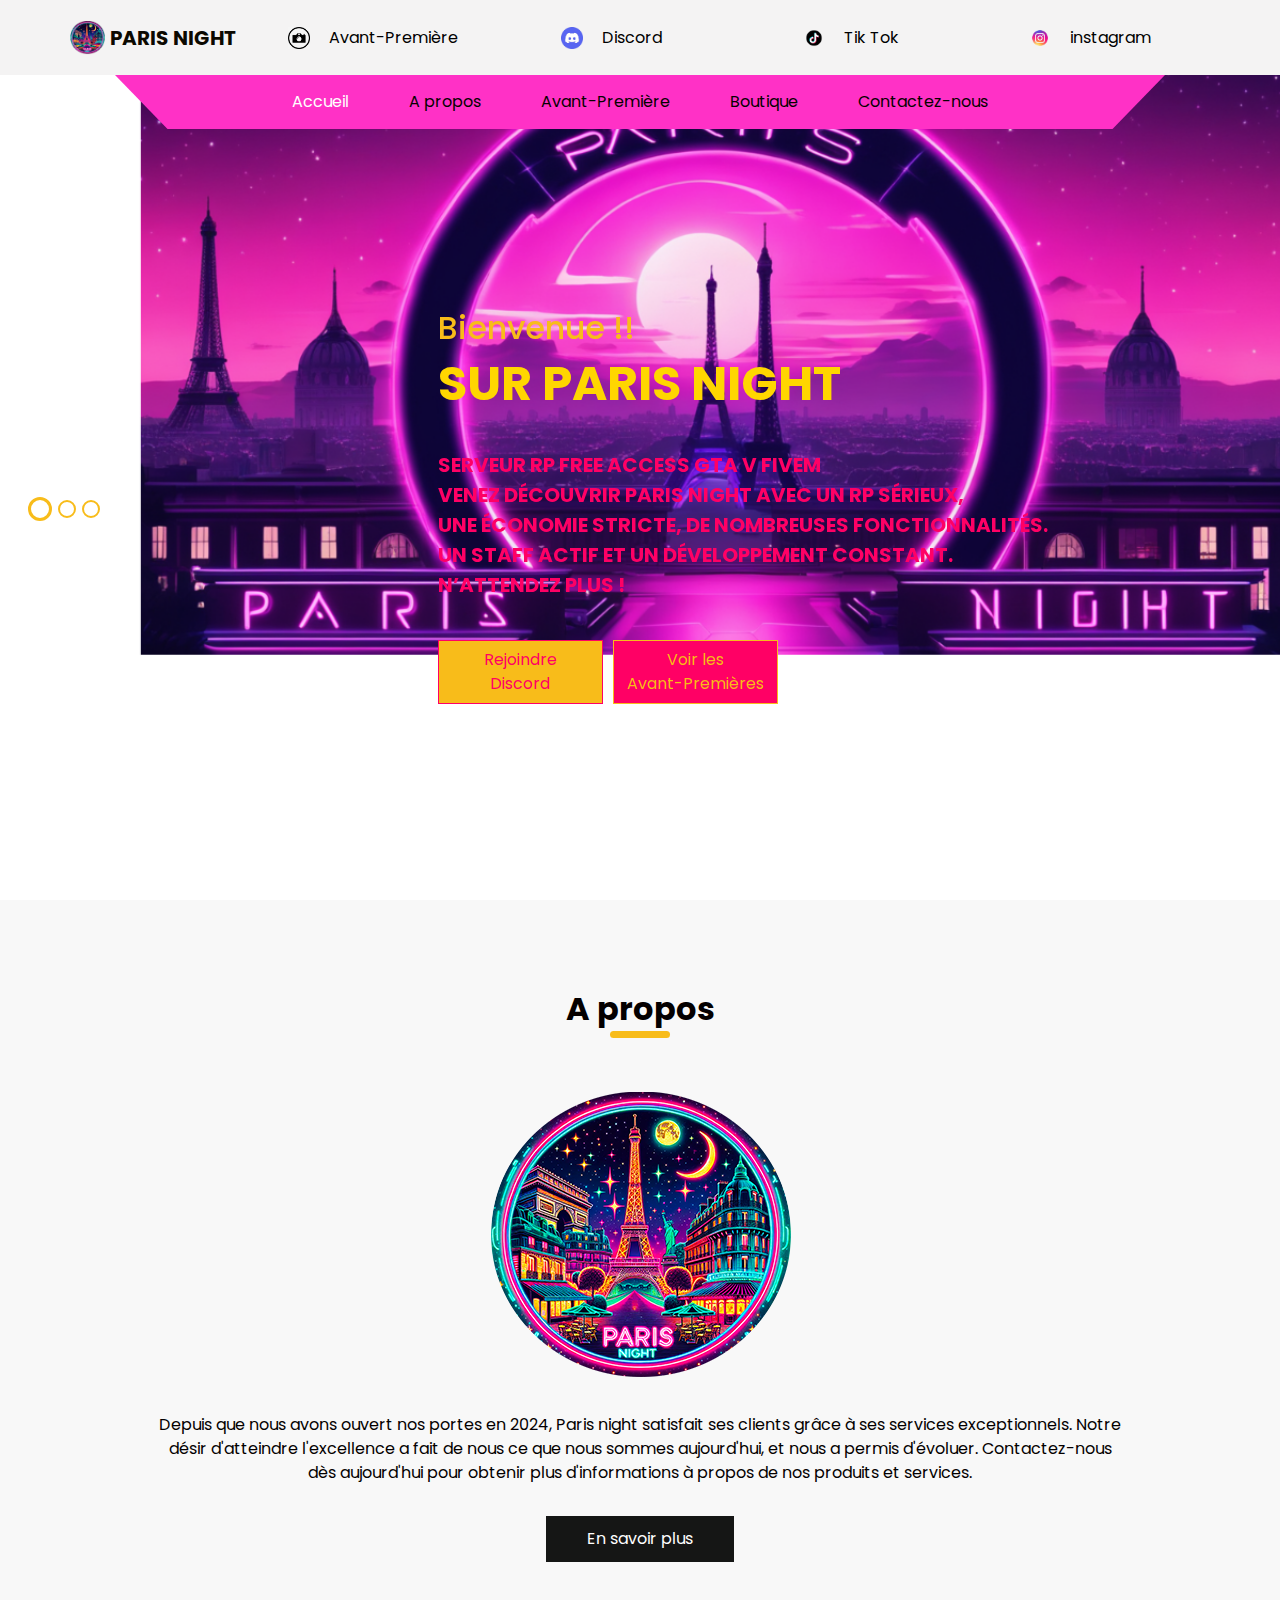
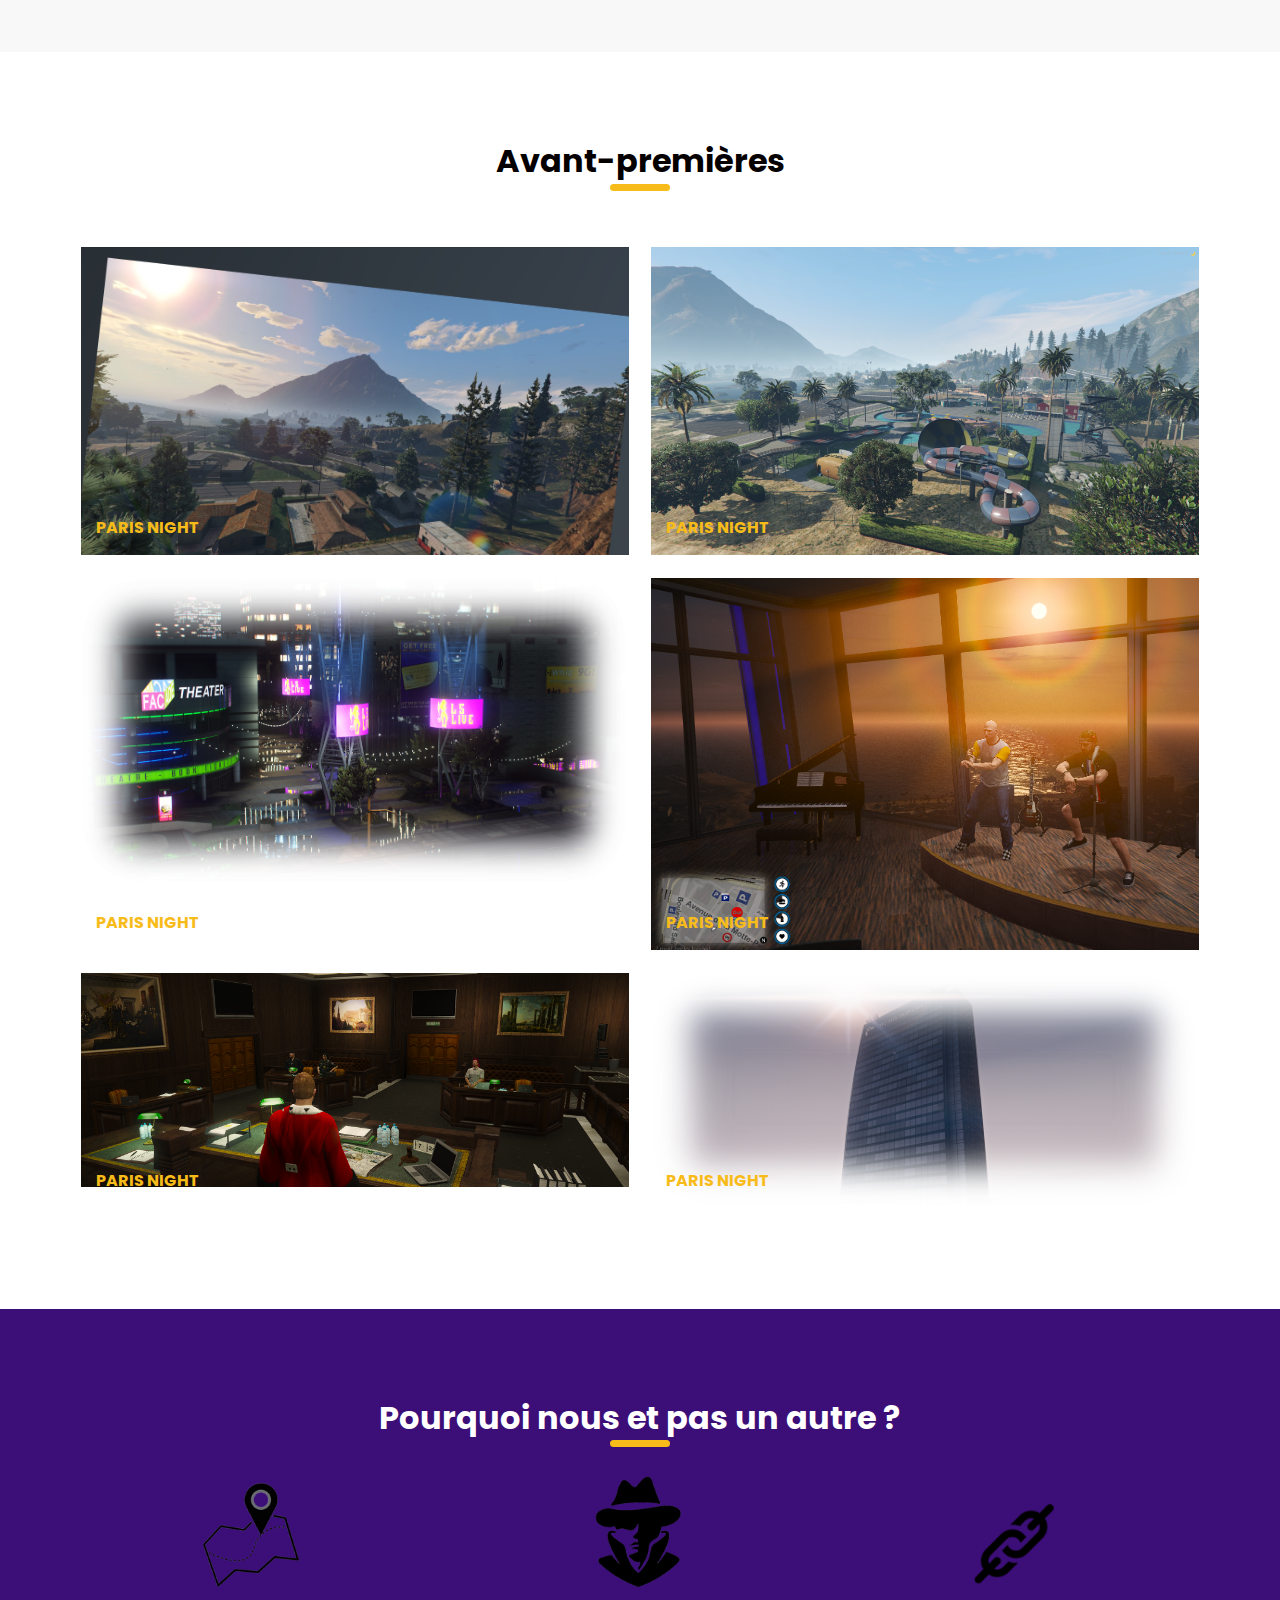
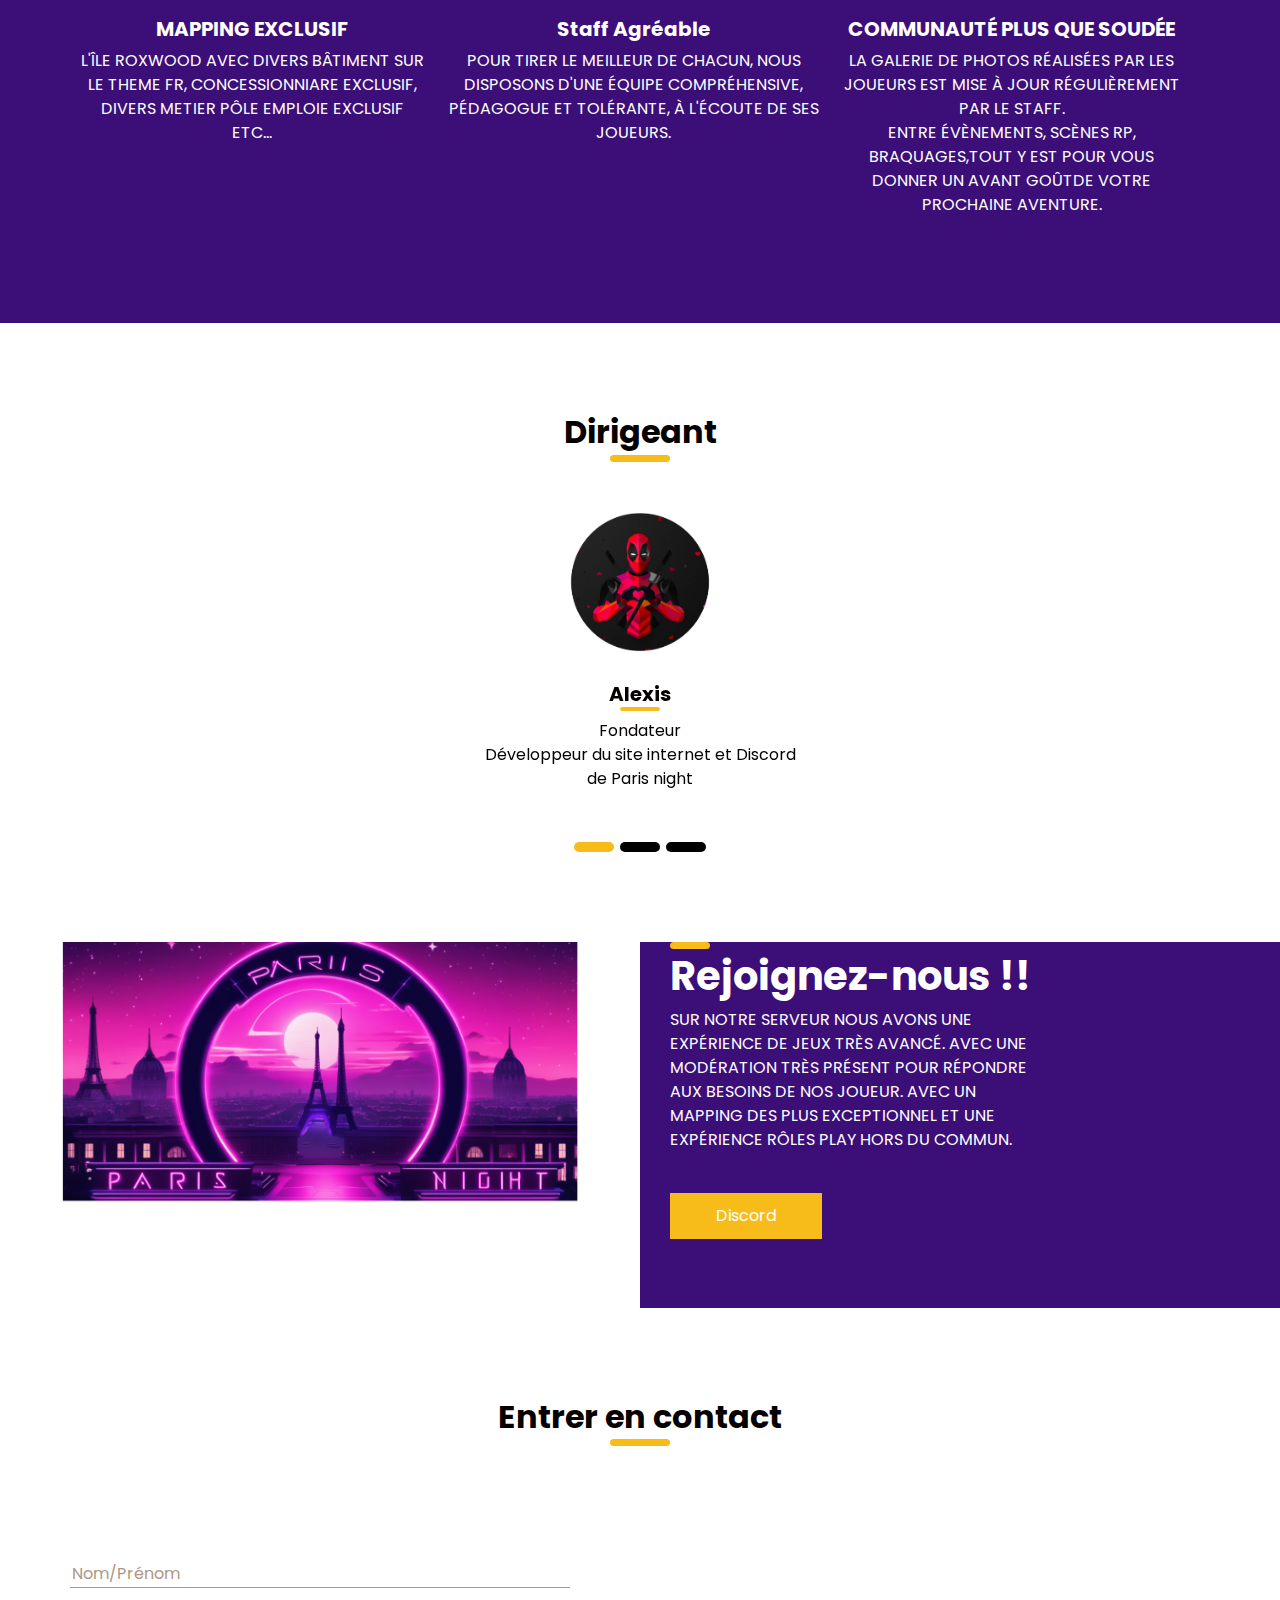
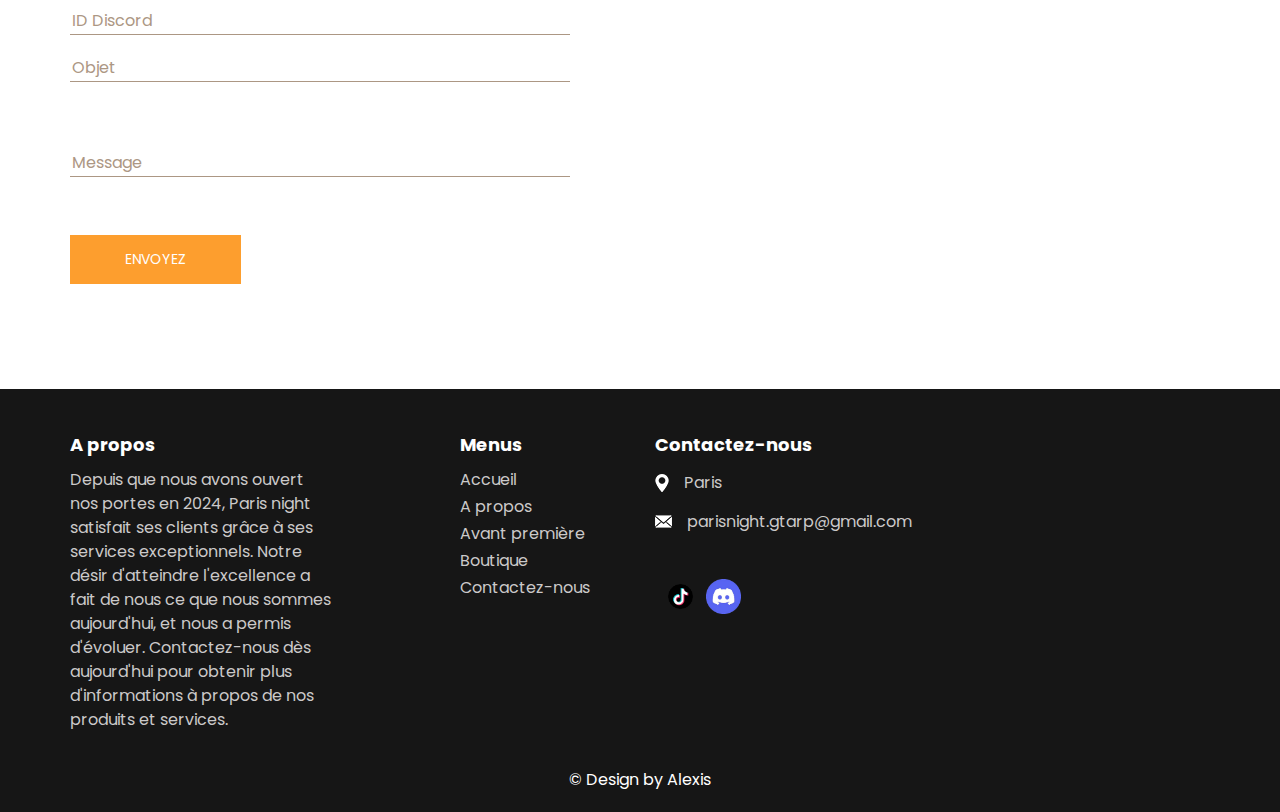
==== commit ac32dc17: "Update index.html" ====
--- a/index.html
+++ b/index.html
@@ -37,7 +37,7 @@
       <div class="container">
         <nav class="navbar navbar-expand-lg custom_nav-container">
           <a class="navbar-brand" href="index.html">
-            <img src="images/Logo_paris_night8(modifié).jpeg" alt="" />
+            <img src="images/logo_paris_night8(modifié).png" alt="" />
             <span>
               Paris night
             </span>
@@ -237,7 +237,7 @@
       </div>
       <div class="box">
         <div class="img-box">
-          <img src="images/Logo_paris_night8(modifié).jpeg" alt="">
+          <img src="images/logo_paris_night8(modifié).png" alt="">
         </div>
         <div class="detail-box">
           <p>
@@ -694,4 +694,4 @@
   </script>
 </body>
 
-</html>+</html>
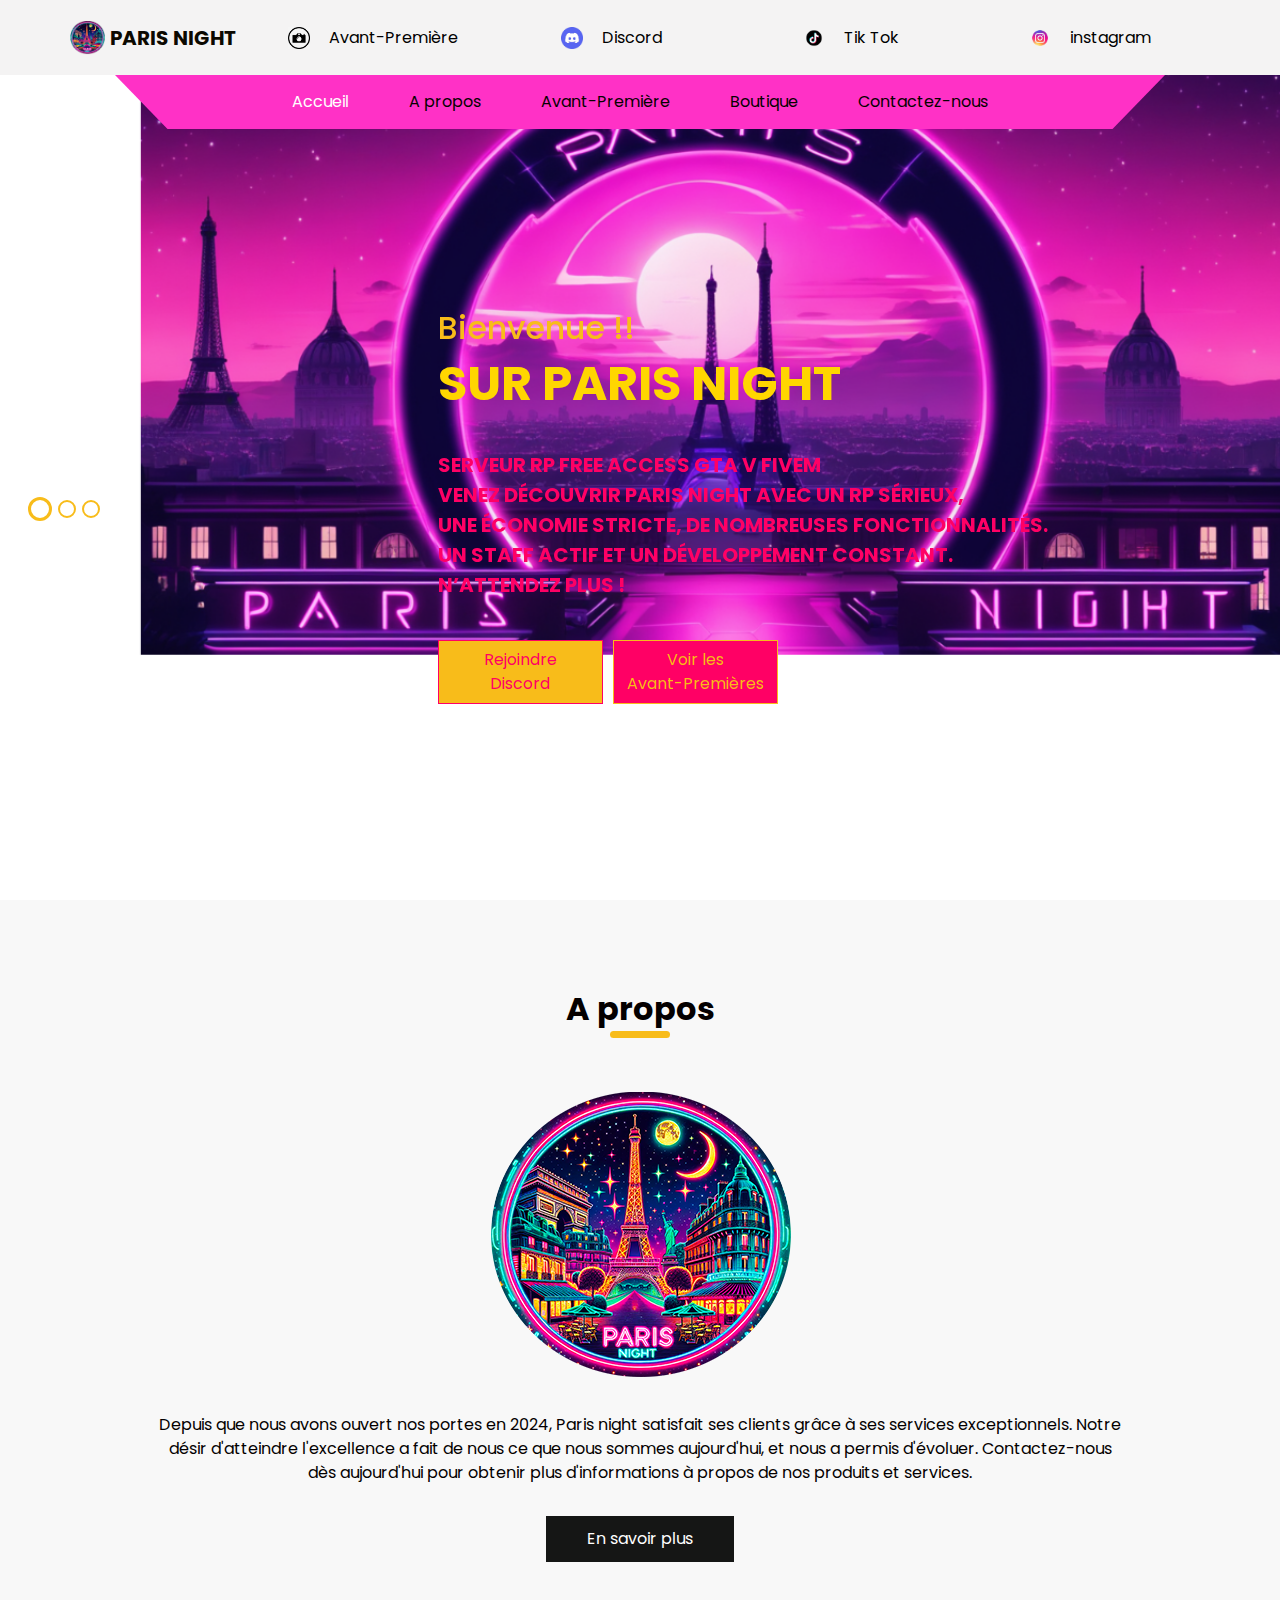
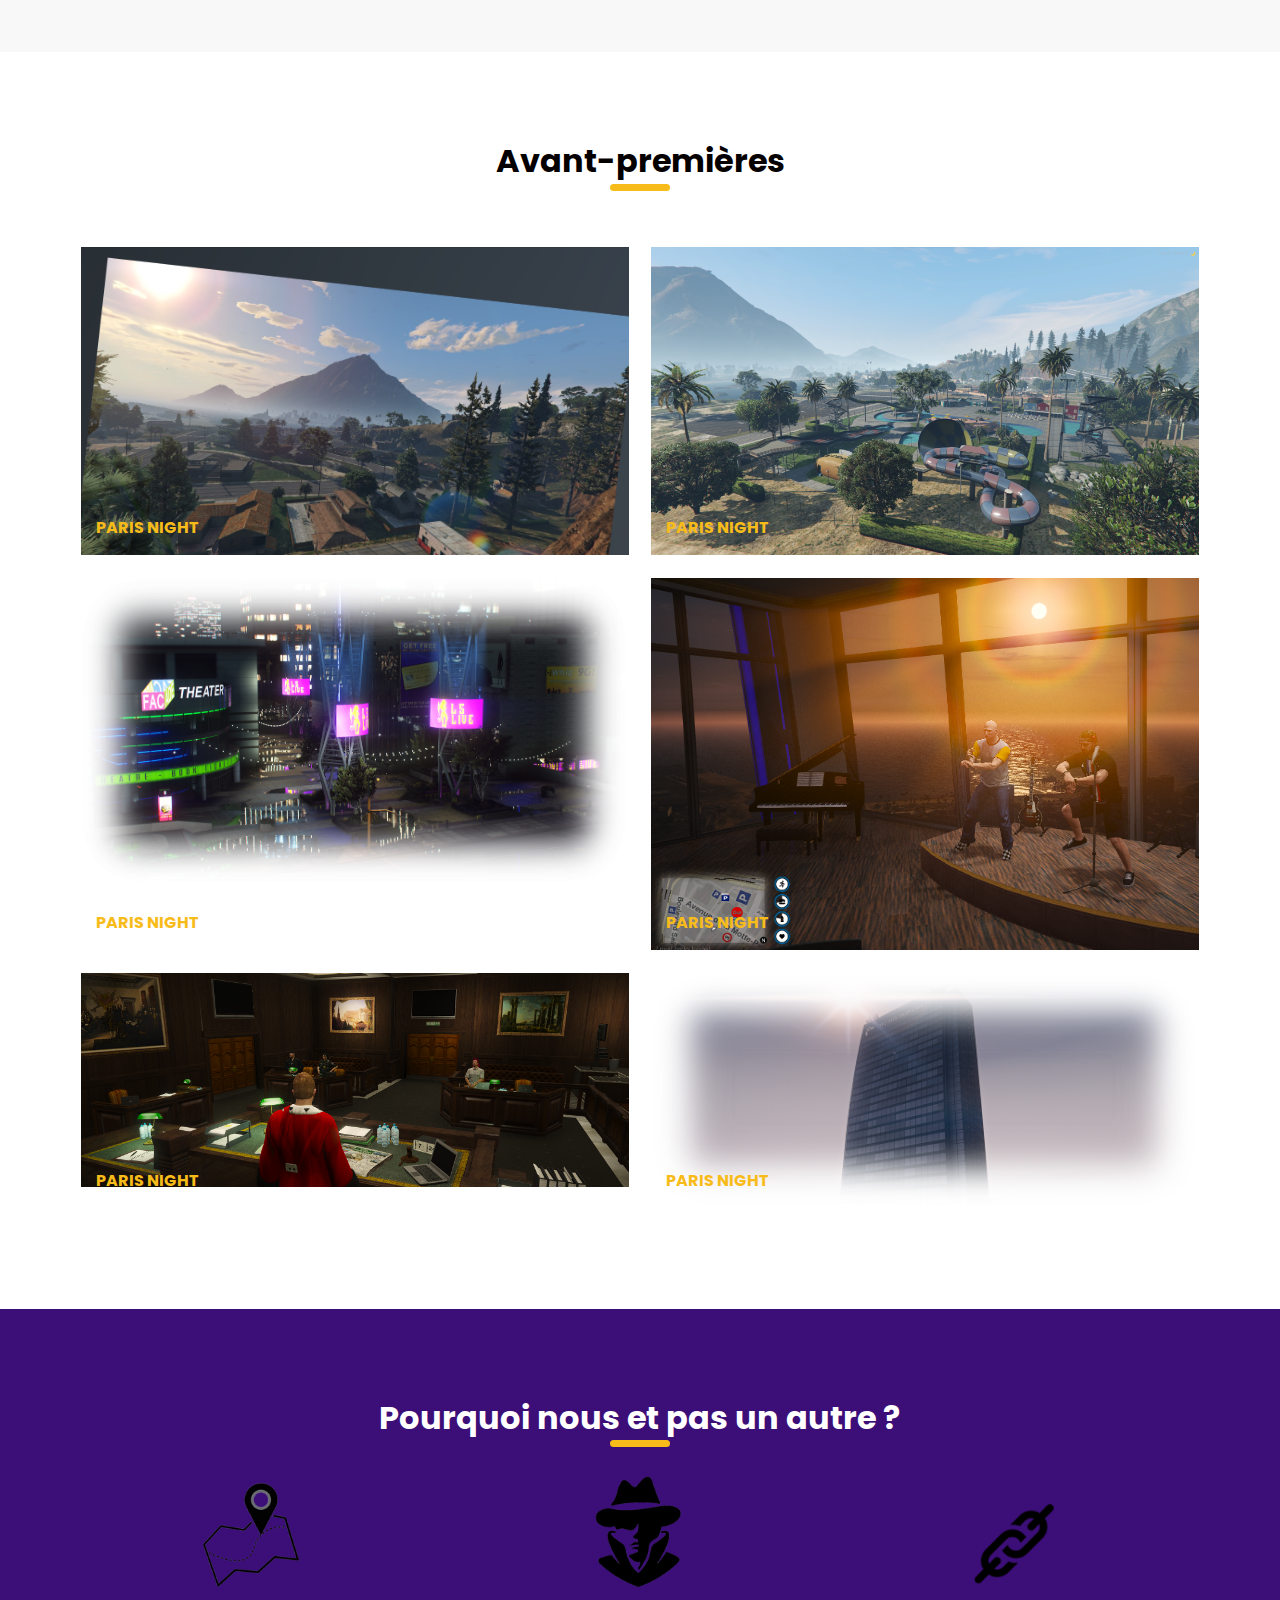
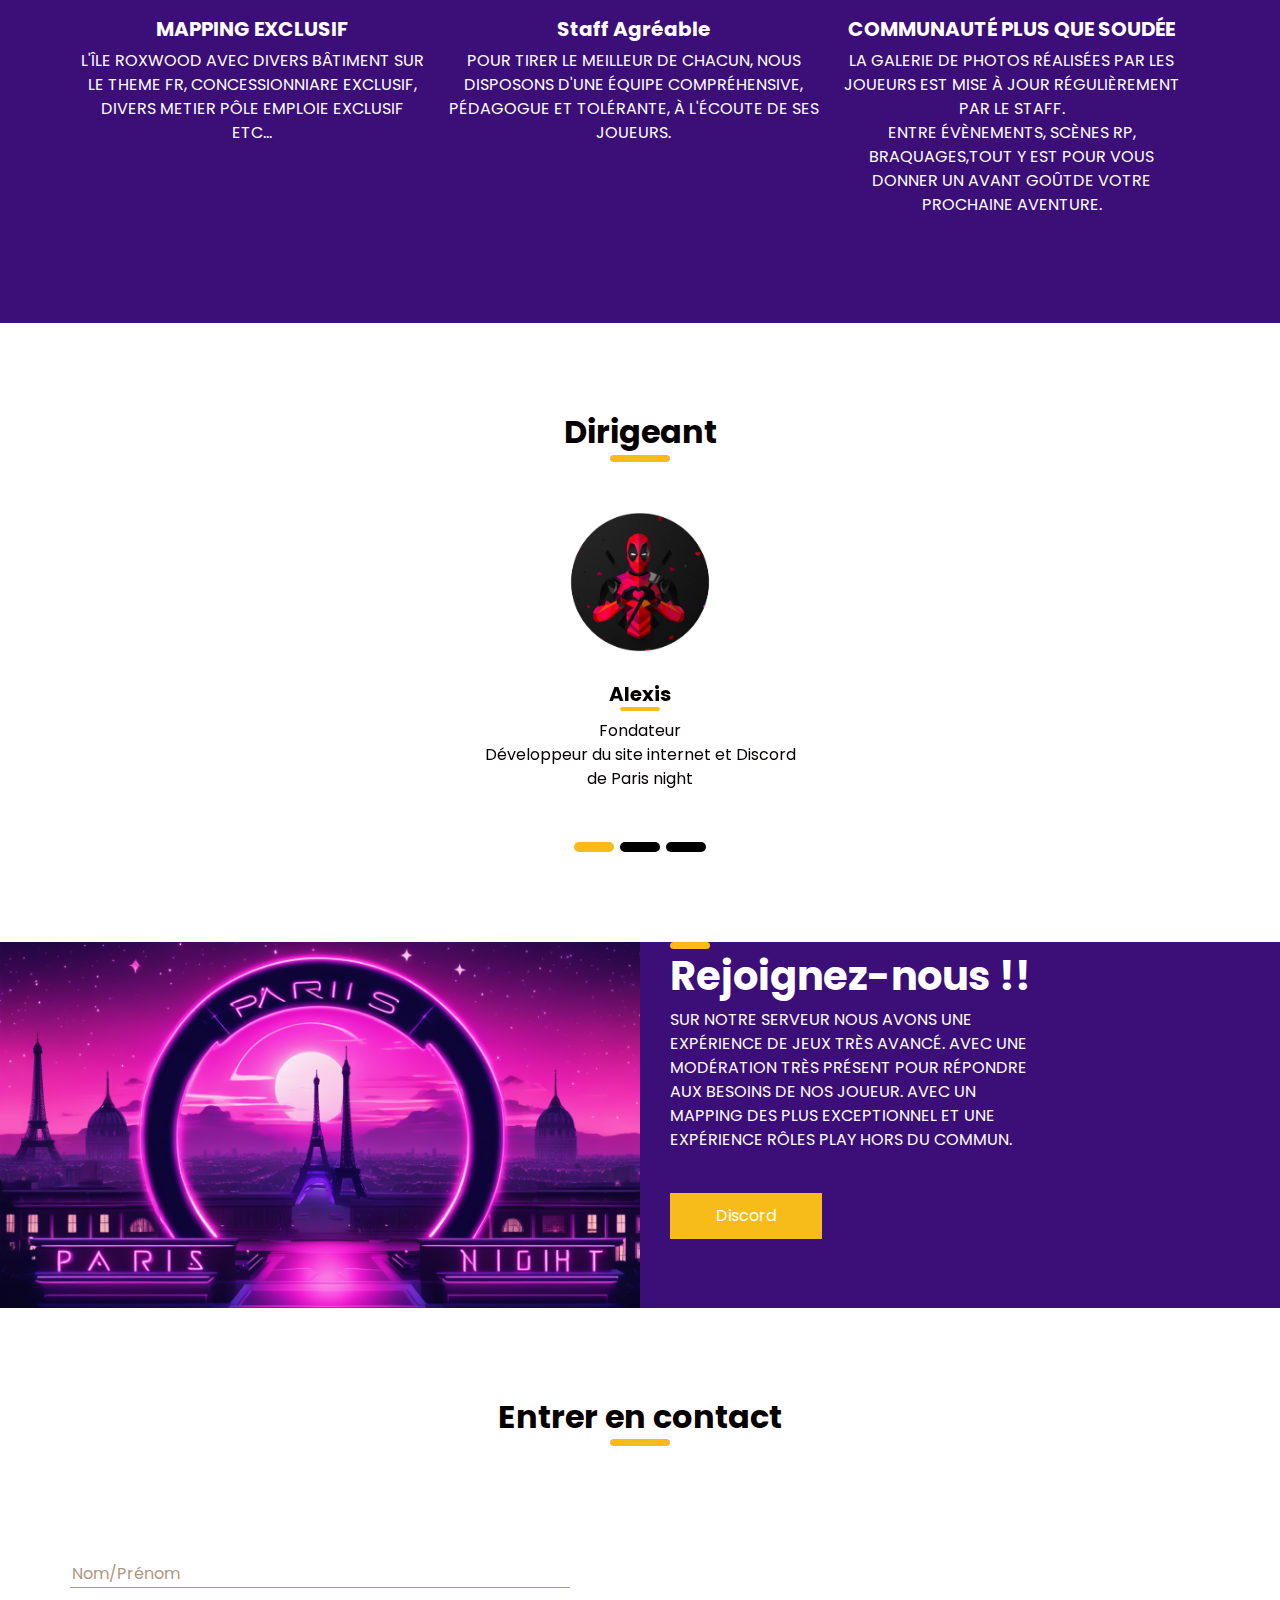
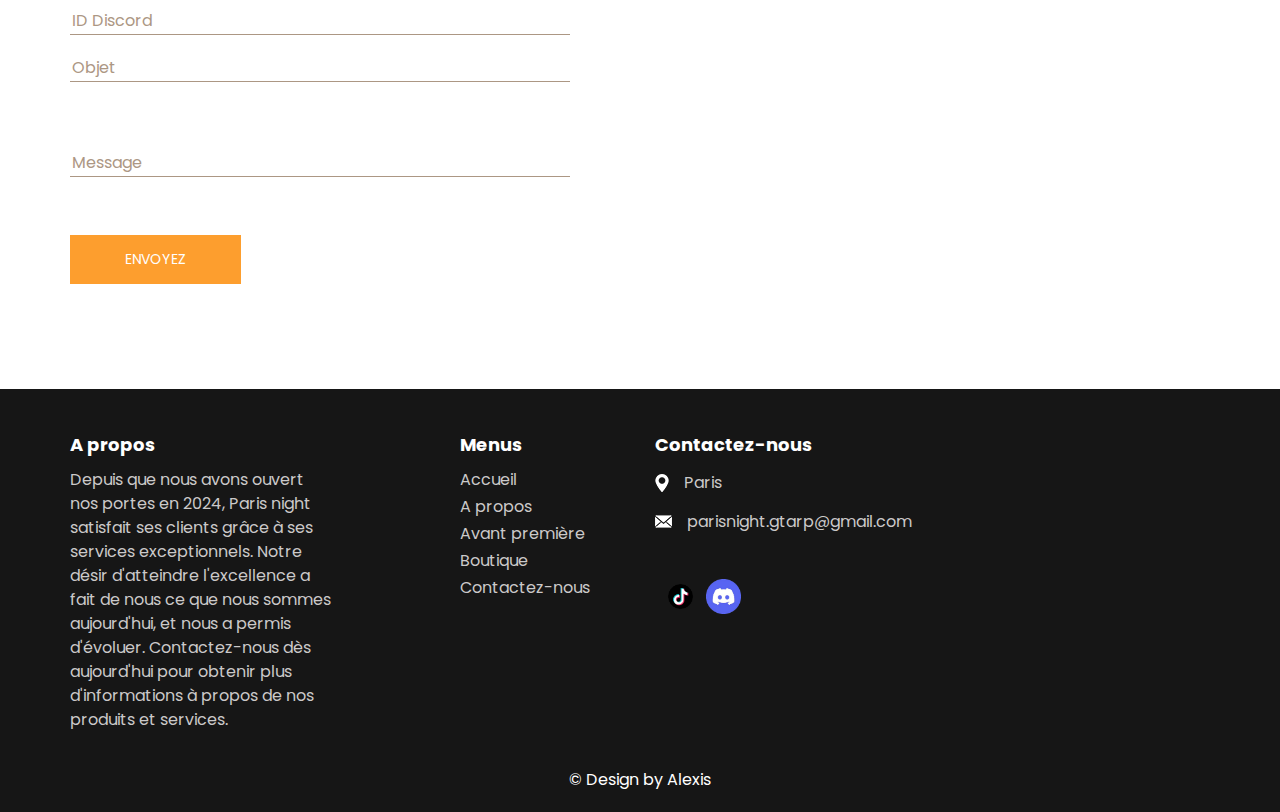
==== commit 55b9e202: "Update index.html" ====
--- a/index.html
+++ b/index.html
@@ -509,7 +509,7 @@
       <div class="marge">
         <div class="col-md-6 px-0">
           <div class="img-box">
-            <img src="images/fond_d_ecran_paris_night.png" alt="">
+            <img src="images/fond_d_ecran_paris_night1234.png" alt="">
           </div>
         </div>
         <div class="col-lg-4 col-md-5">
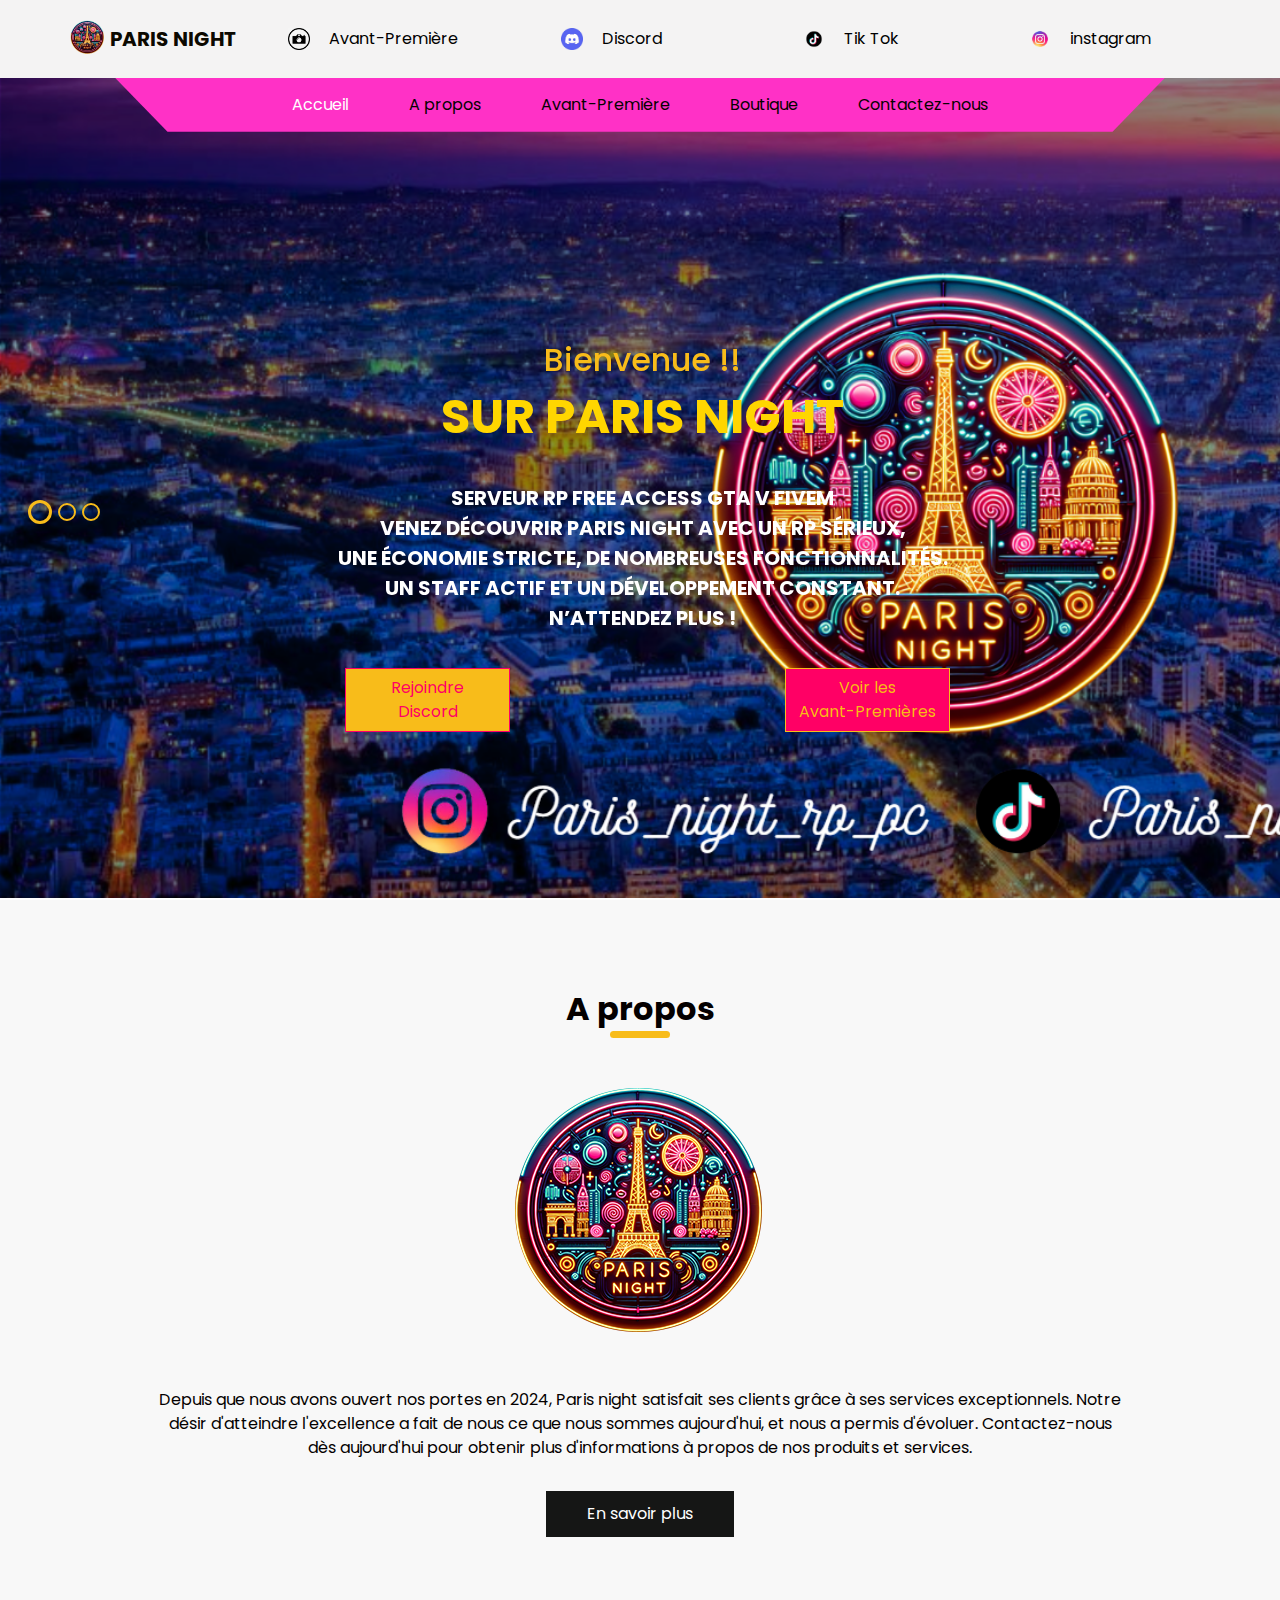
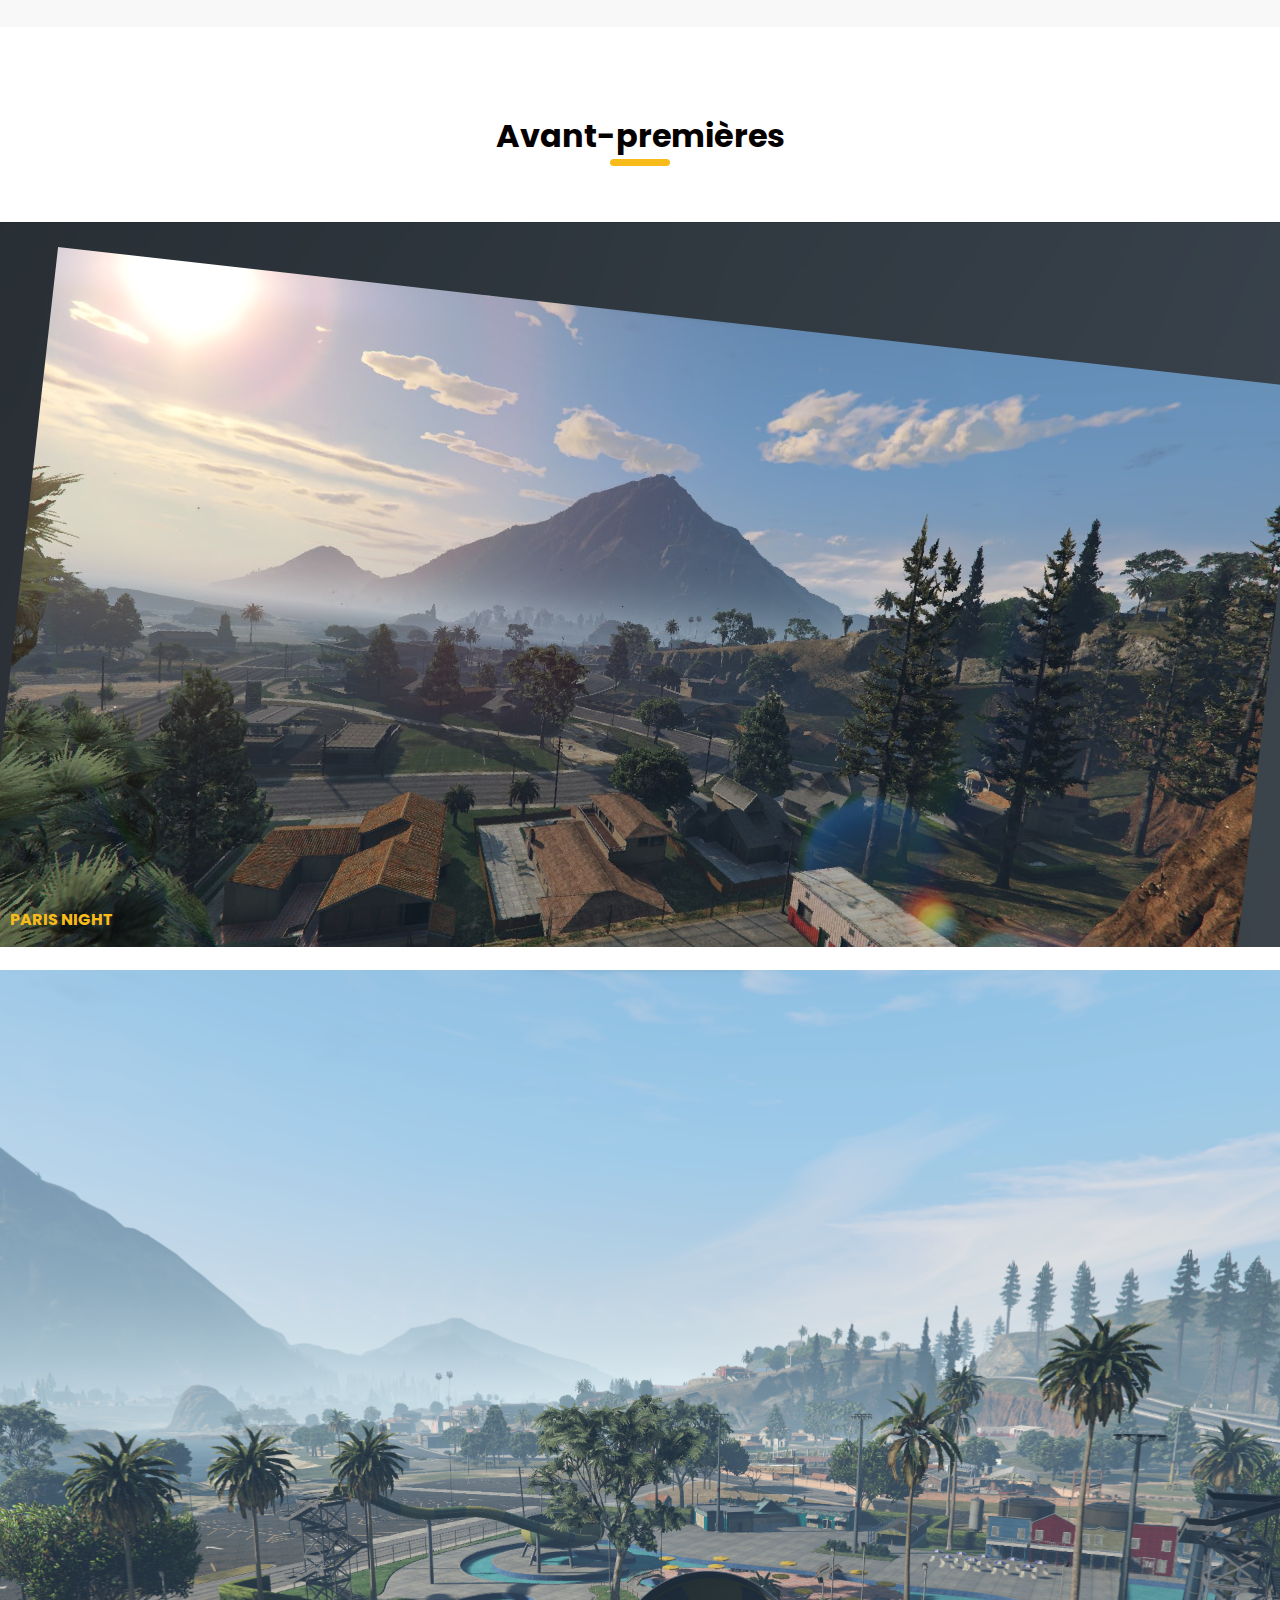
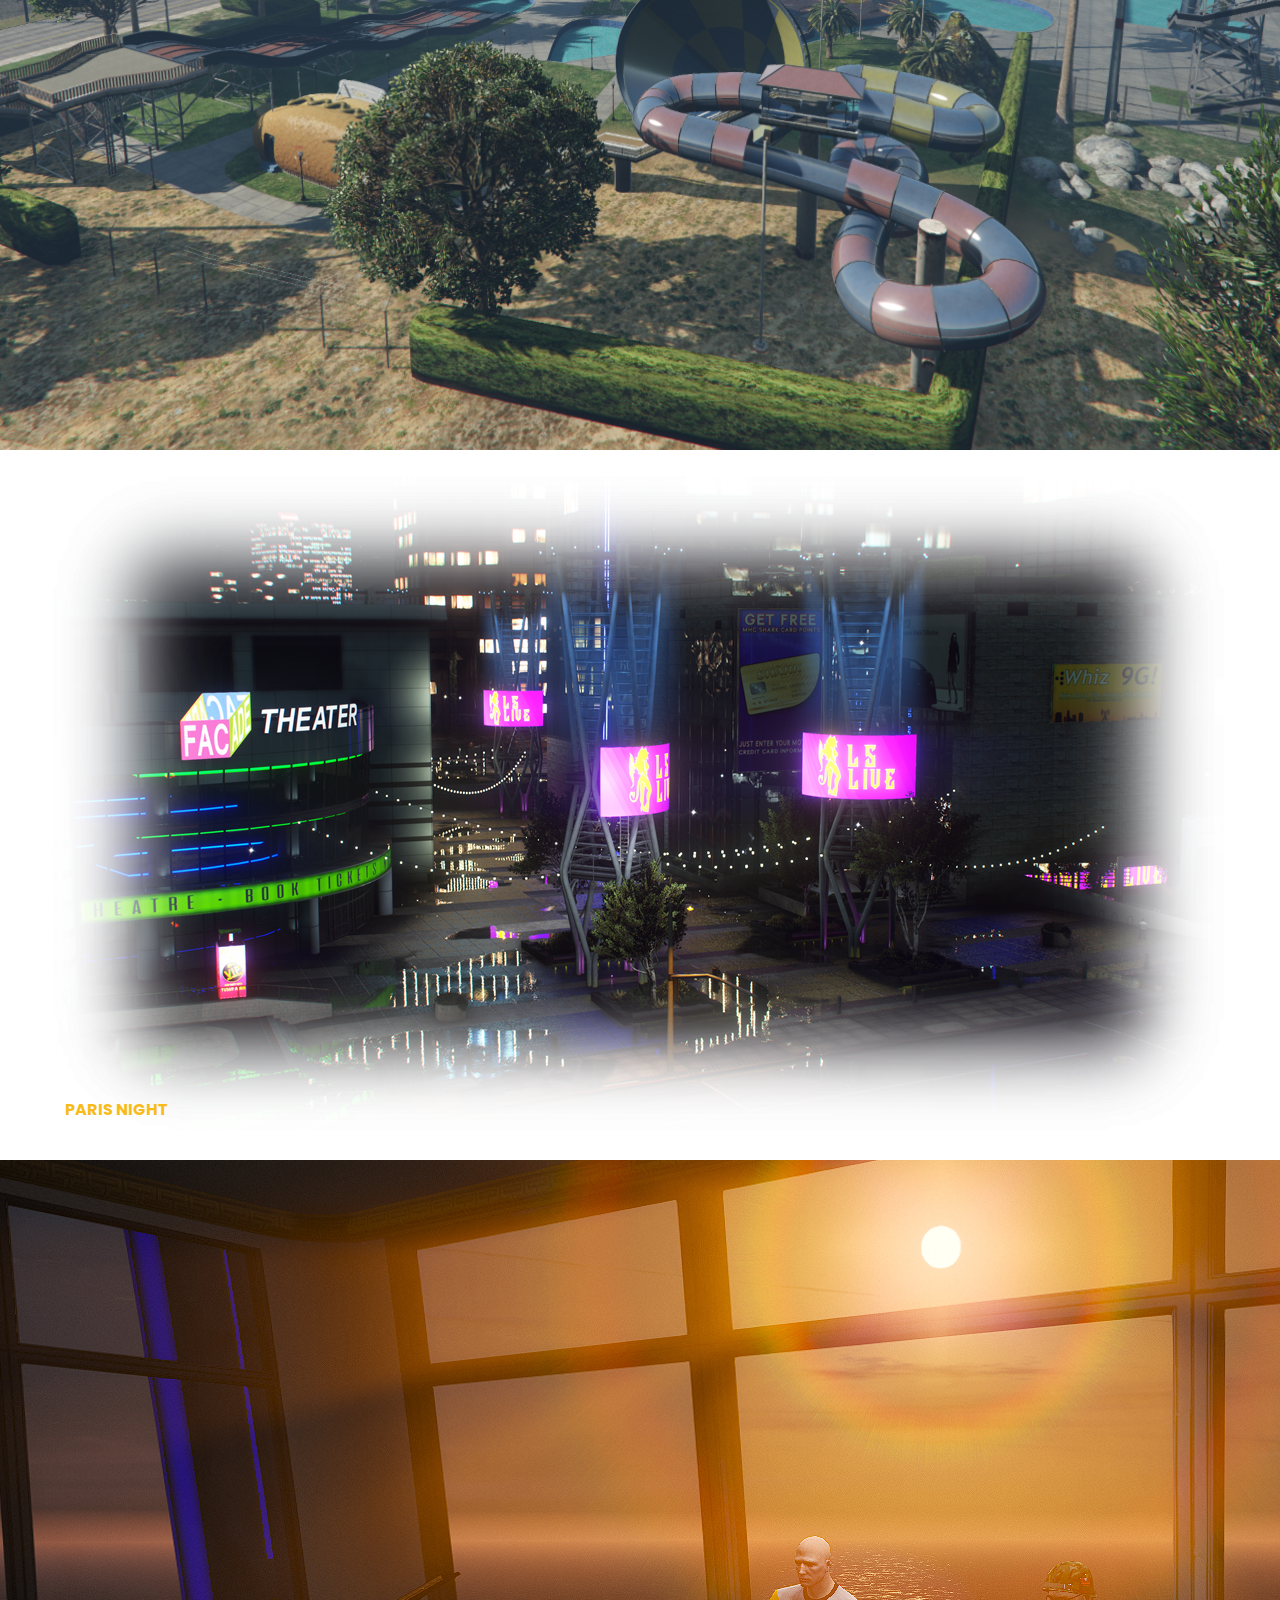
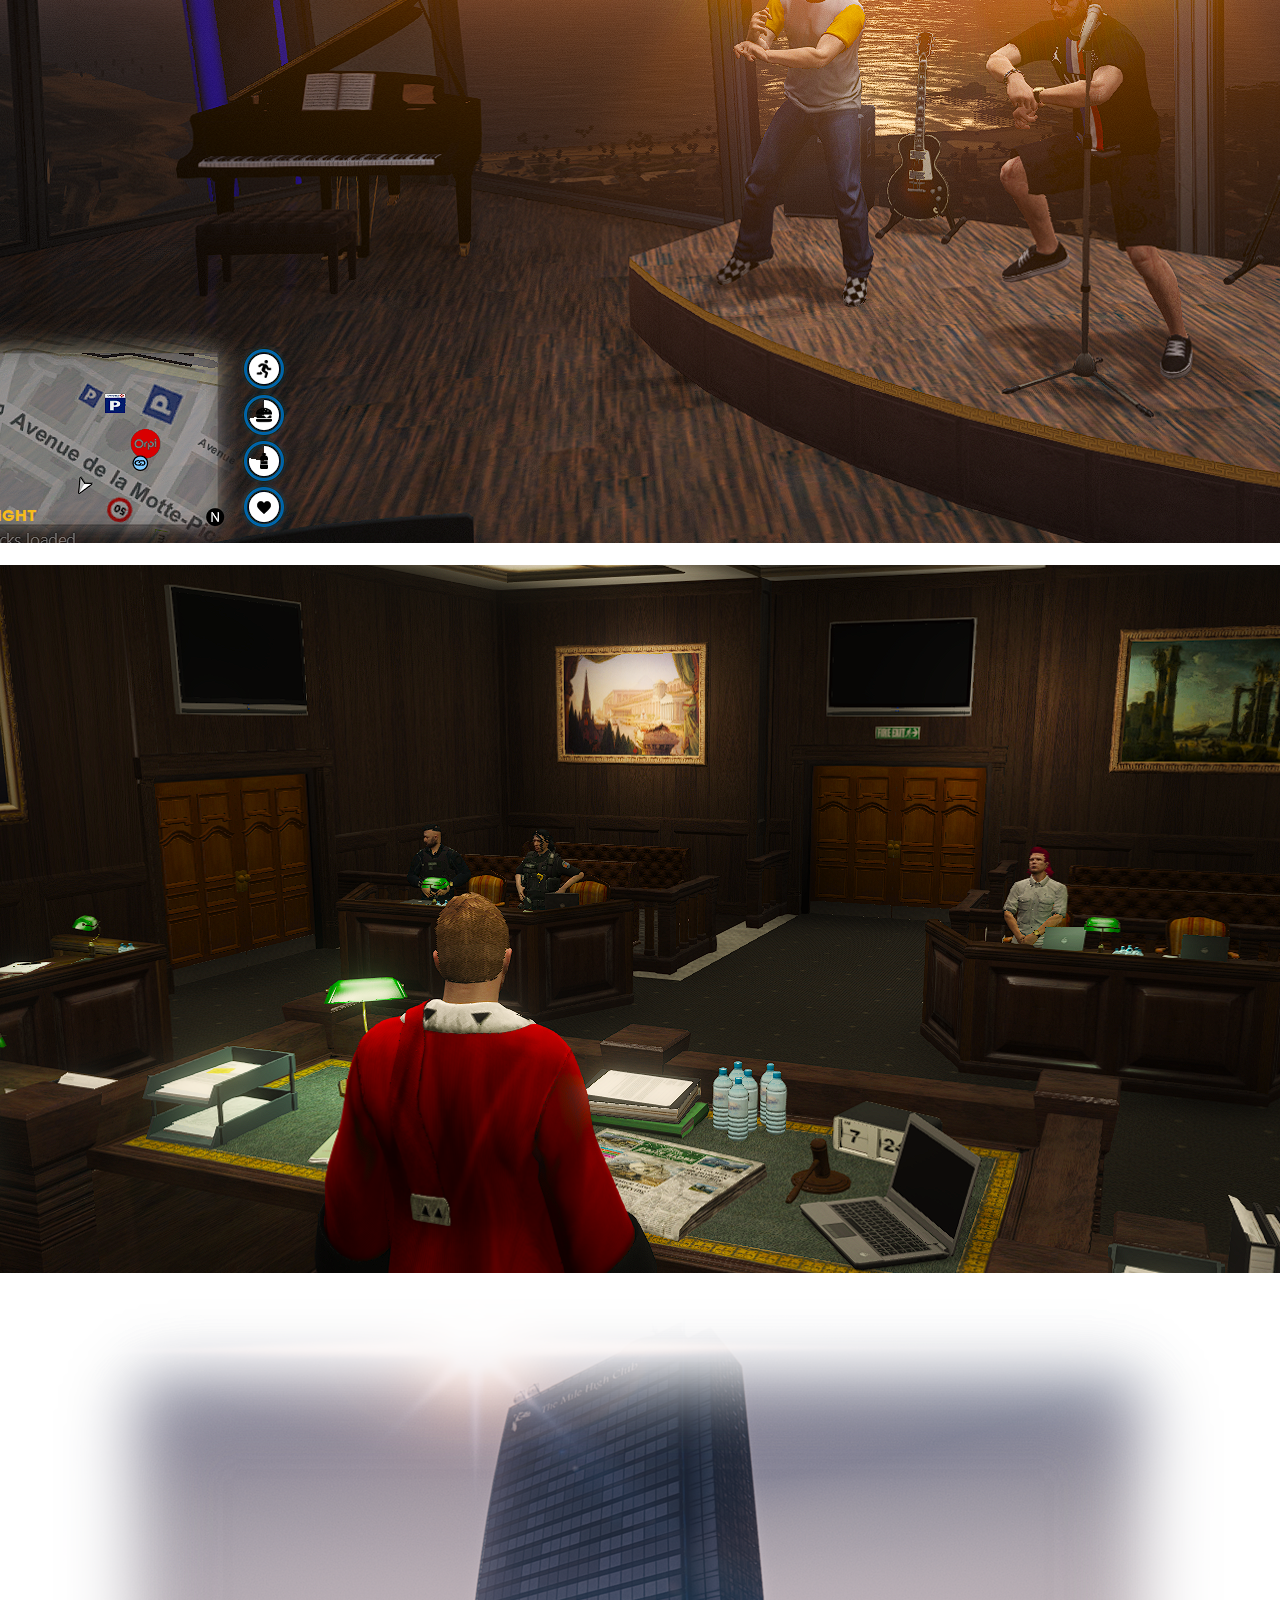
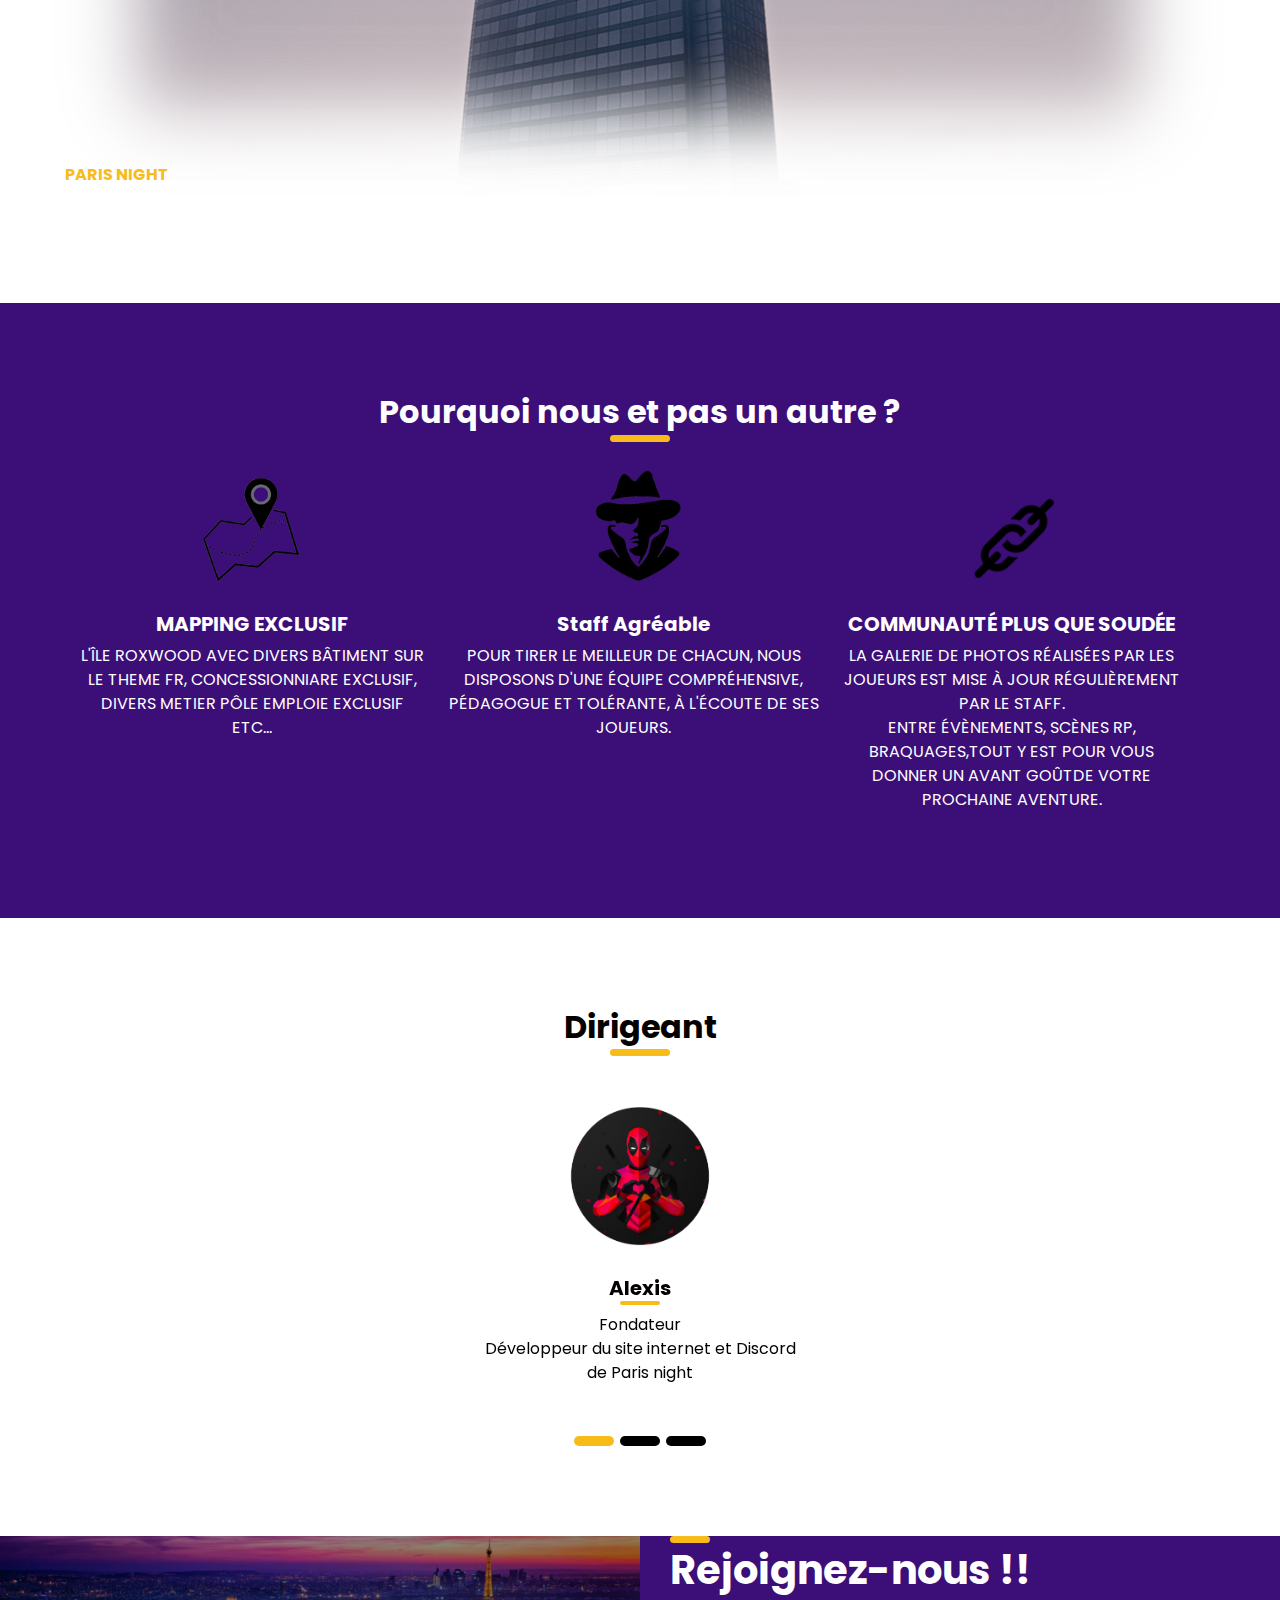
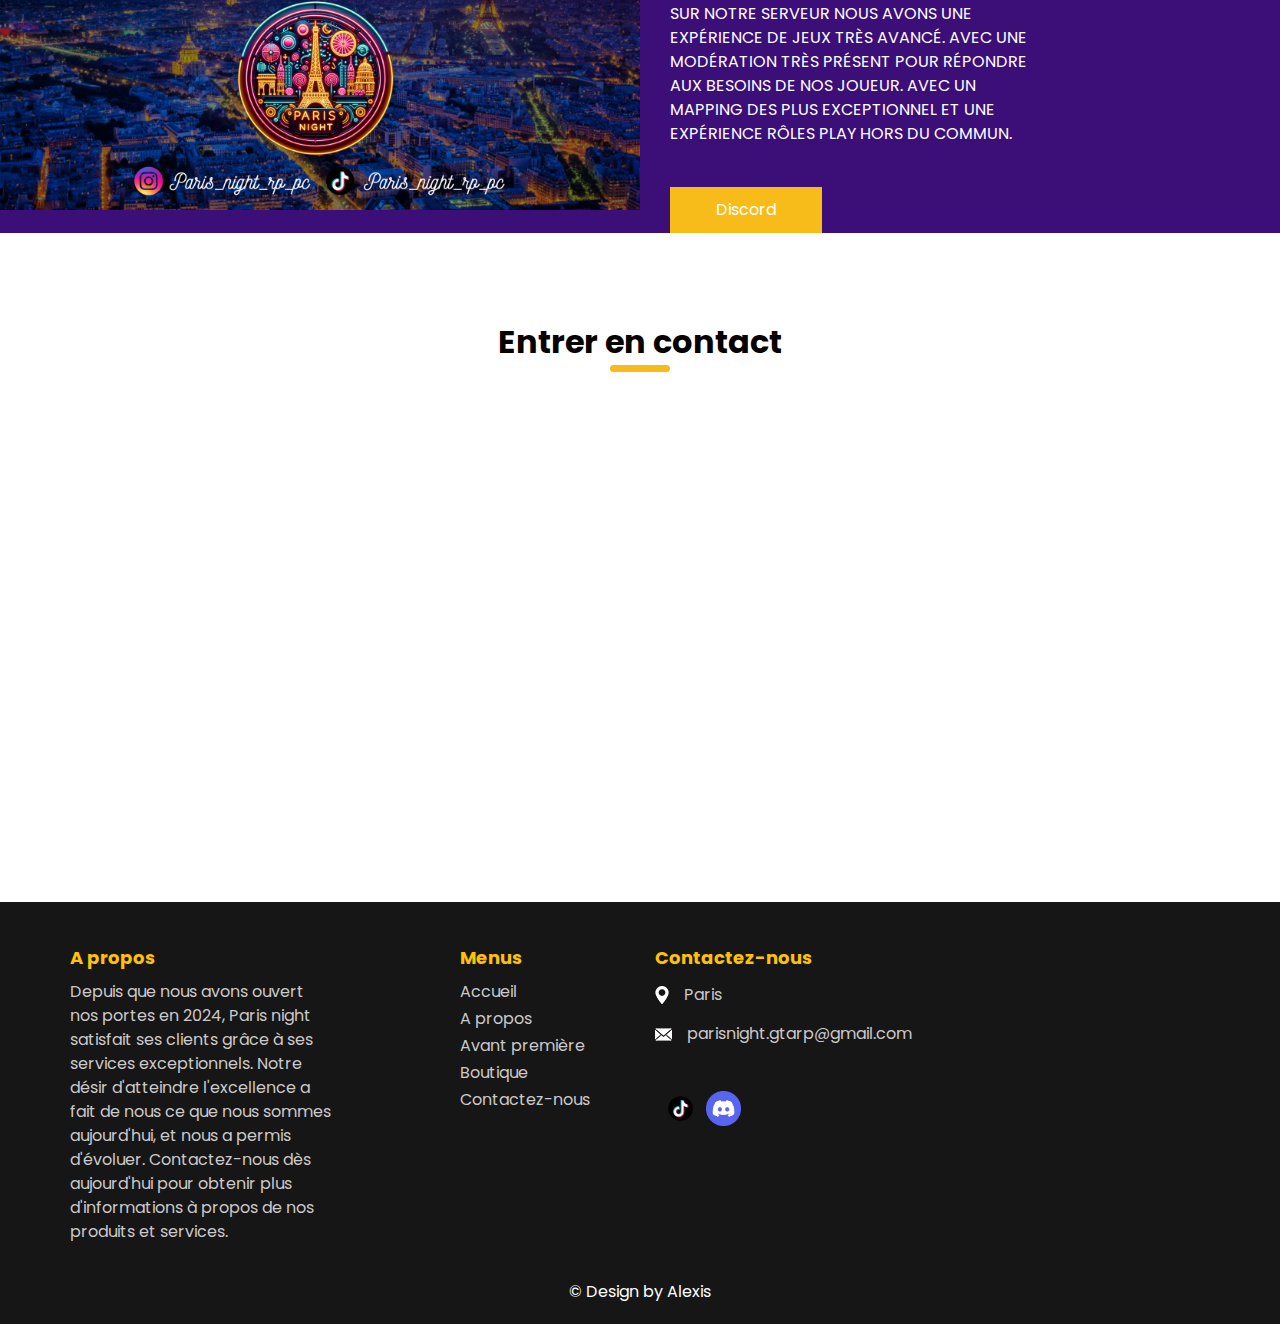
==== commit b08e74b0: "Add files via upload" ====
--- a/index.html
+++ b/index.html
@@ -37,7 +37,7 @@
       <div class="container">
         <nav class="navbar navbar-expand-lg custom_nav-container">
           <a class="navbar-brand" href="index.html">
-            <img src="images/logo_paris_night8(modifié).png" alt="" />
+            <img src="images/Logo_paris_night8.png" alt="" />
             <span>
               Paris night
             </span>
@@ -122,15 +122,15 @@
                 <div class="row">
                   <div class="col-lg-6 col-md-7 offset-md-6 offset-md-5">
                     <div class="detail-box">
-                      <h2 >
+                      <h2 align="center">
                         
 						Bienvenue !!
                       </h2>
-                      <h1 >
+                      <h1  align="center">
                         
 						sur Paris night
                       </h1>
-                      
+                      <p align="center">
                       <h7 >
 					    <br>Serveur RP free access GTA V FiveM
 						<br>Venez découvrir Paris night avec un RP sérieux, 
@@ -139,7 +139,7 @@
 						<br>N’attendez plus !
 						
 					  </h7>
-					  
+					  </p>
                       <div class="btn-box">
                         <a href="https://discord.gg/MedyNJXez3" target="_blank" class="btn-1">
                           Rejoindre <br>Discord
@@ -158,13 +158,13 @@
                 <div class="row">
                   <div class="col-lg-6 col-md-7 offset-md-6 offset-md-5">
                     <div class="detail-box">
-                      <h2>
+                      <h2 align="center">
                         STAFF
                       </h2>
-                      <h1>
-                        Agréable <br> en jeu
+                      <h1  align="center">
+                        Agréable en jeu
                       </h1>
-                      <p>
+                      <p align="center">
 					  <h7>
                         Pour tirer le meilleur de chacun, 
 						<br>nous disposons d'une équipe compréhensive, 
@@ -190,13 +190,13 @@
                 <div class="row">
                   <div class="col-lg-6 col-md-7 offset-md-6 offset-md-5">
                     <div class="detail-box">
-                      <h2>
+                      <h2 align="center">
                         UNE COMMUNAUTÉ
                       </h2>
-                      <h1>
+                      <h1  align="center">
                         plus que soudée
                       </h1>
-                      <p>
+                      <p align="center">
 					  <h7>
                         La galerie de photos réalisées par les joueurs est  
 						<br>mise à jour régulièrement par le staff.
@@ -237,7 +237,7 @@
       </div>
       <div class="box">
         <div class="img-box">
-          <img src="images/logo_paris_night8(modifié).png" alt="">
+          <img src="images/Logo_paris_night8.png" alt="">
         </div>
         <div class="detail-box">
           <p>
@@ -509,7 +509,7 @@
       <div class="marge">
         <div class="col-md-6 px-0">
           <div class="img-box">
-            <img src="images/fond_d_ecran_paris_night1234.png" alt="">
+            <img src="images/fond_d_ecran_paris_night.png" alt="">
           </div>
         </div>
         <div class="col-lg-4 col-md-5">
@@ -547,29 +547,7 @@
       <div class="layout_padding2-top">
         <div class="marge">
           <div class="col-md-6 ">
-            <form action="">
-              <div class="contact_form-container">
-                <div>
-                  <div>
-                    <input type="text" placeholder="Nom/Prénom" />
-                  </div>
-                  <div>
-                    <input type="email" placeholder="ID Discord" />
-                  </div>
-                  <div>
-                    <input type="text" placeholder="Objet" />
-                  </div>
-                  <div class="mt-5">
-                    <input type="text" placeholder="Message" />
-                  </div>
-                  <div class="mt-5">
-                    <button type="submit">
-                      Envoyez
-                    </button>
-                  </div>
-                </div>
-              </div>
-            </form>
+            
           </div>
           <div class="col-md-6">
             <div class="map_container">
@@ -694,4 +672,4 @@
   </script>
 </body>
 
-</html>
+</html>--- a/css/style.css
+++ b/css/style.css
@@ -4,6 +4,15 @@
   background-color: #ffffff;
 }
 
+.heading_formulaire {
+    display: -webkit-box;
+    display: -webkit-flex;
+    display: flex;
+    -webkit-box-orient: vertical;
+    -webkit-box-direction: normal;
+    -webkit-flex-direction: column;
+    flex-direction: column;
+}
 .layout_padding {
   padding: 90px 0;
 }
@@ -243,7 +252,7 @@
 .slider_section .detail-box h7 {
   font-size: 1.25rem;
   font-weight: bold;
-  color: #ff0065;
+  color: #ffffff;
   text-transform: uppercase;
 }  
   
@@ -271,7 +280,7 @@
 .slider_section .detail-box .btn-box a {
   width: 165px;
   text-align: center;
-  margin: 5px;
+  margin-left: 275px;
 }
 
 .slider_section .detail-box .btn-box .btn-1 {
@@ -428,10 +437,14 @@
   font-weight: bold;
   text-transform: uppercase;
 }
-.service_section .service_container .box img {
-  width: 100%;
-}
-
+
+.slider_section .detail-box h9 {
+  font-size: 1.25rem;
+  font-weight: bold;
+  color: #000000;
+  text-transform: uppercase;
+} 
+ 
 .service_section .service_container .box .visible_heading {
   position: absolute;
   bottom: 15px;
@@ -773,7 +786,7 @@
 /* info section */
 .info_section {
   background-color: #161616;
-  color: #ffffff;
+  color: #ffc107;
 }
 
 .info_section h6 {
@@ -802,7 +815,7 @@
 }
 
 .info_section .info_form form input {
-  background-color: #ffffff;
+  background-color: #000000;
   border: none;
   width: calc(100% - 139px);
   outline: none;
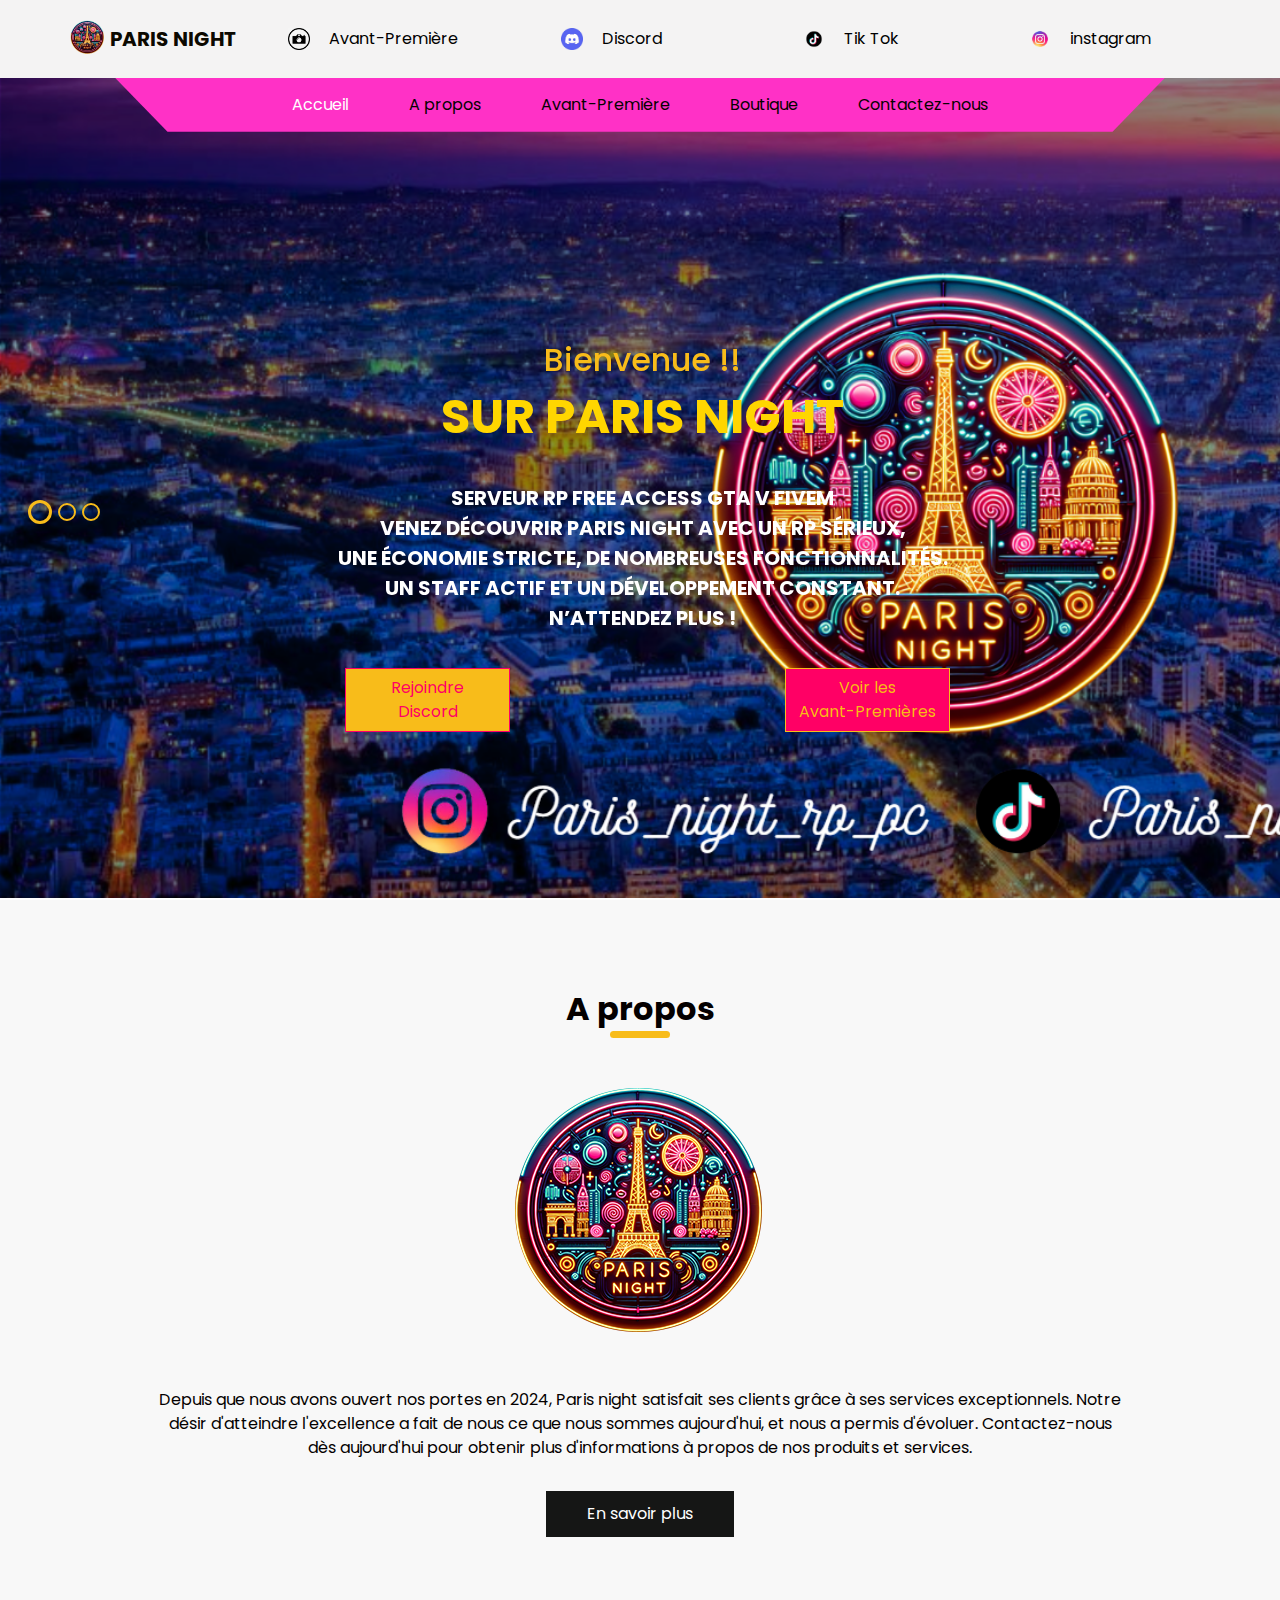
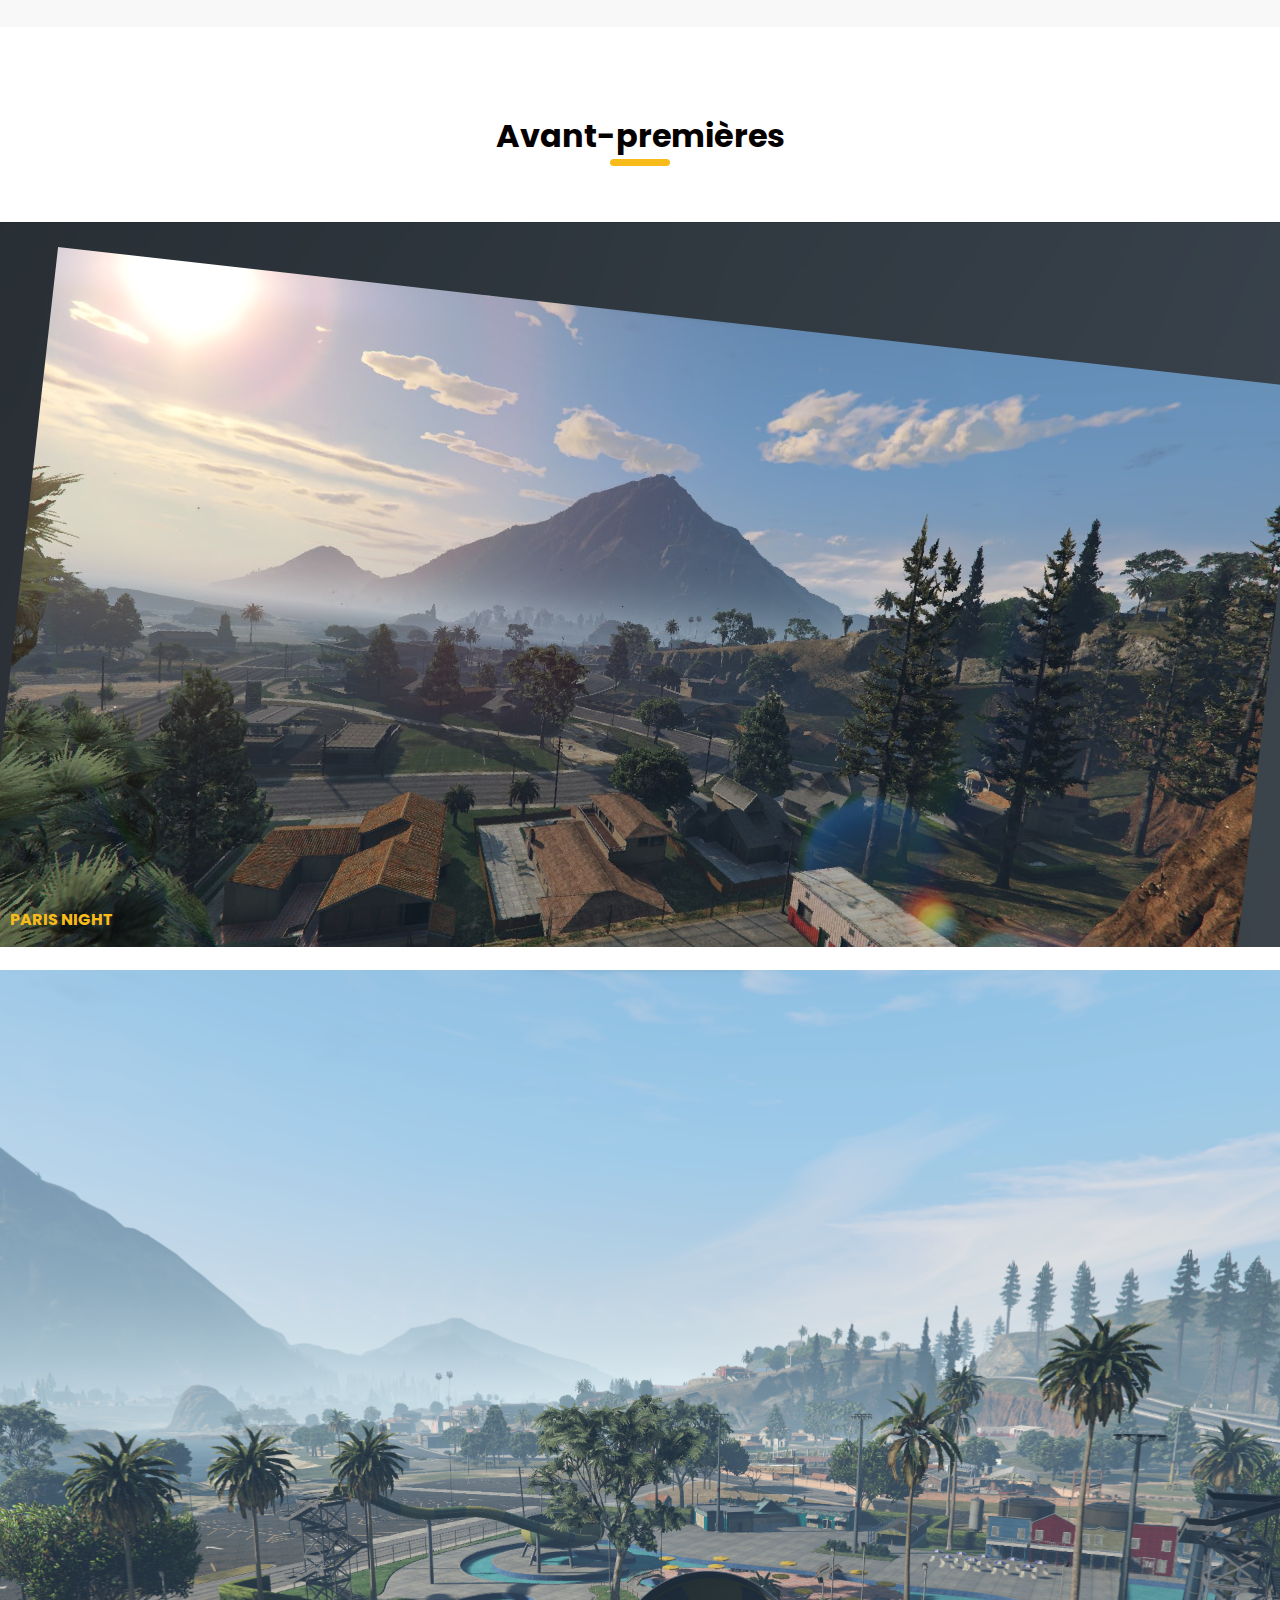
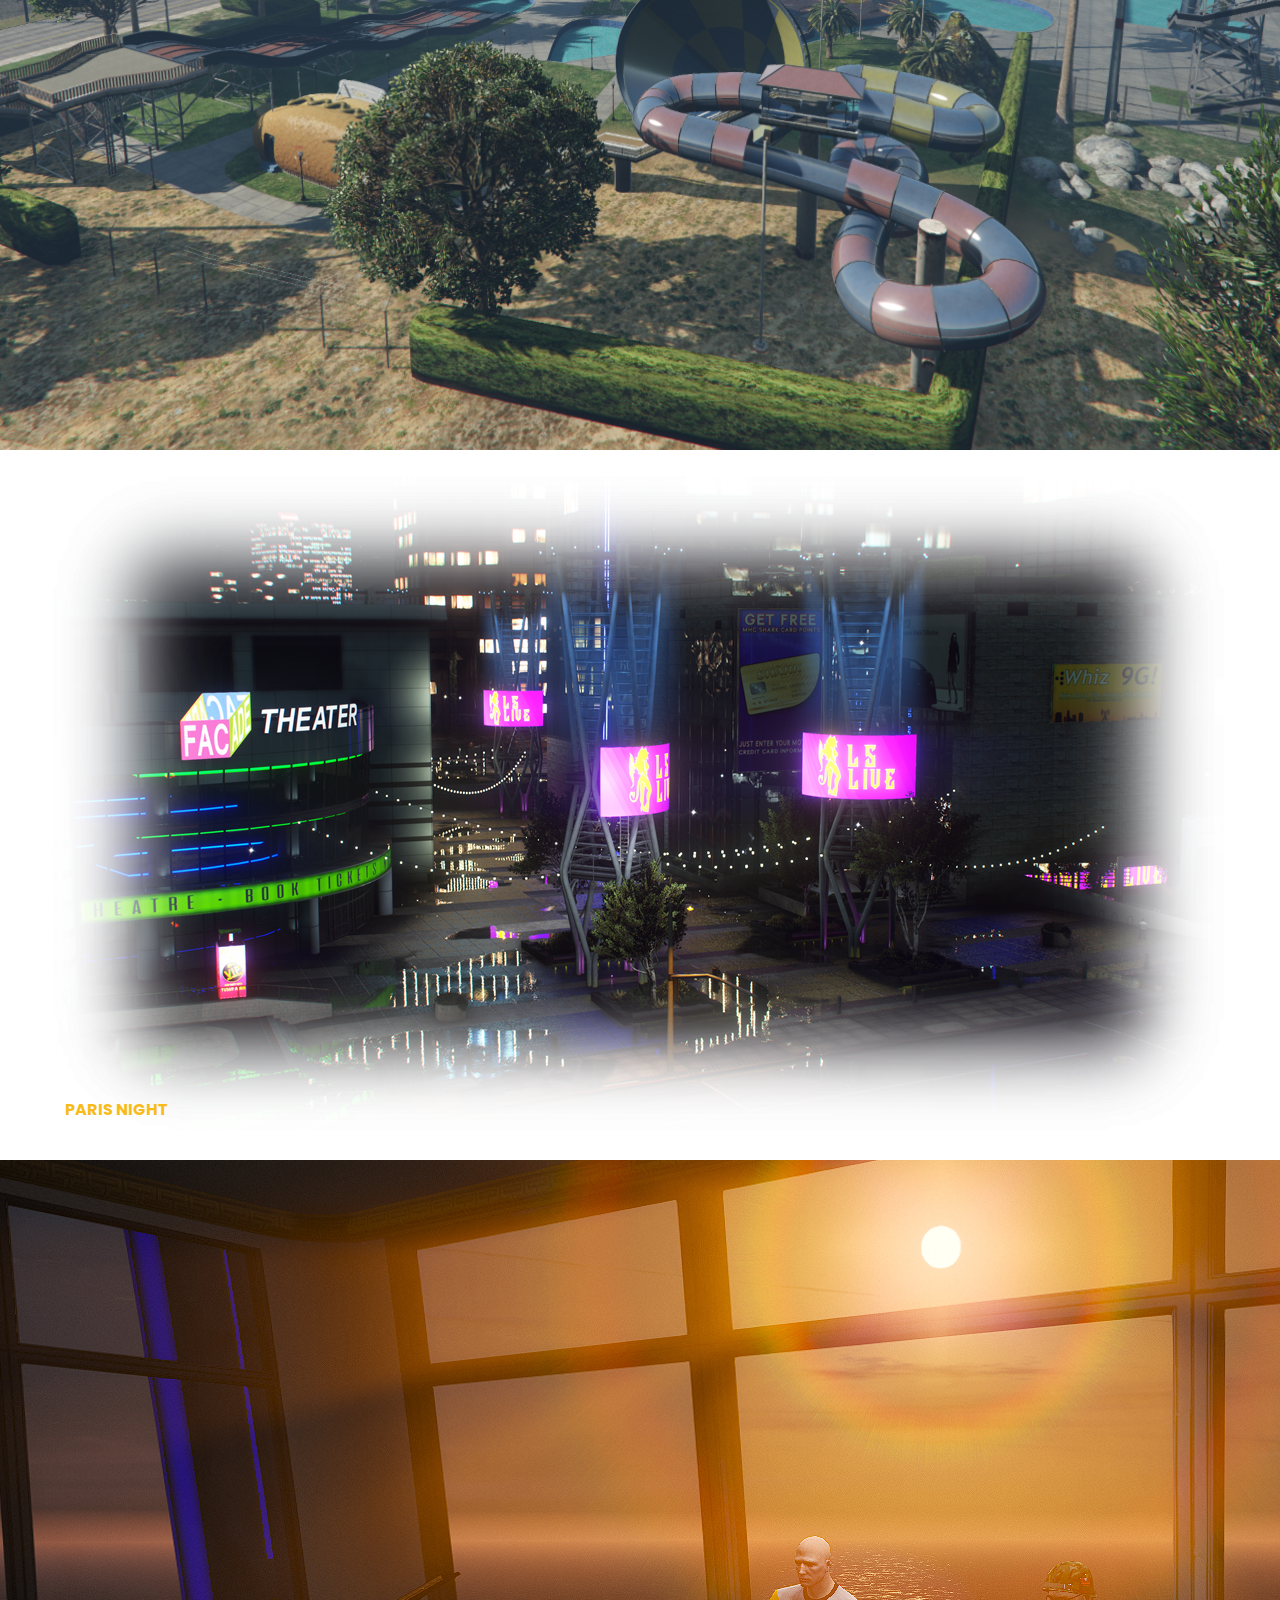
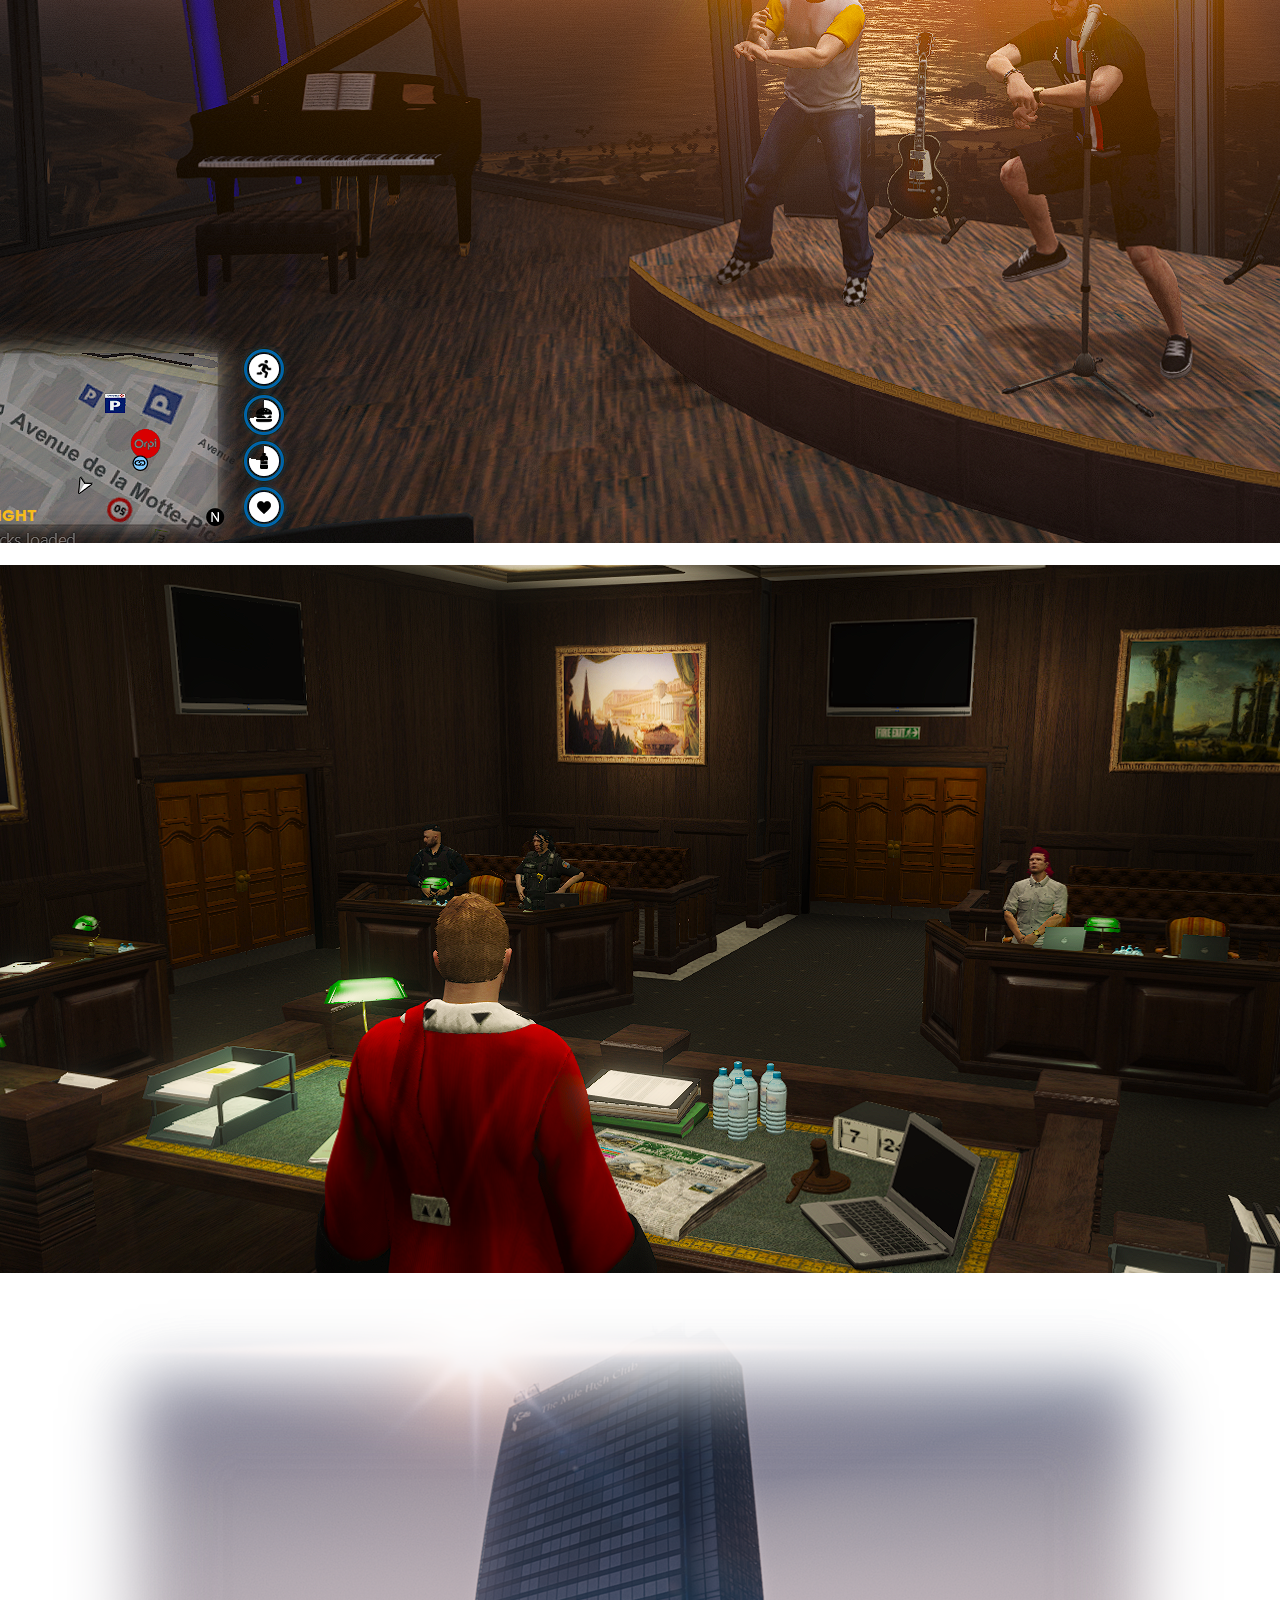
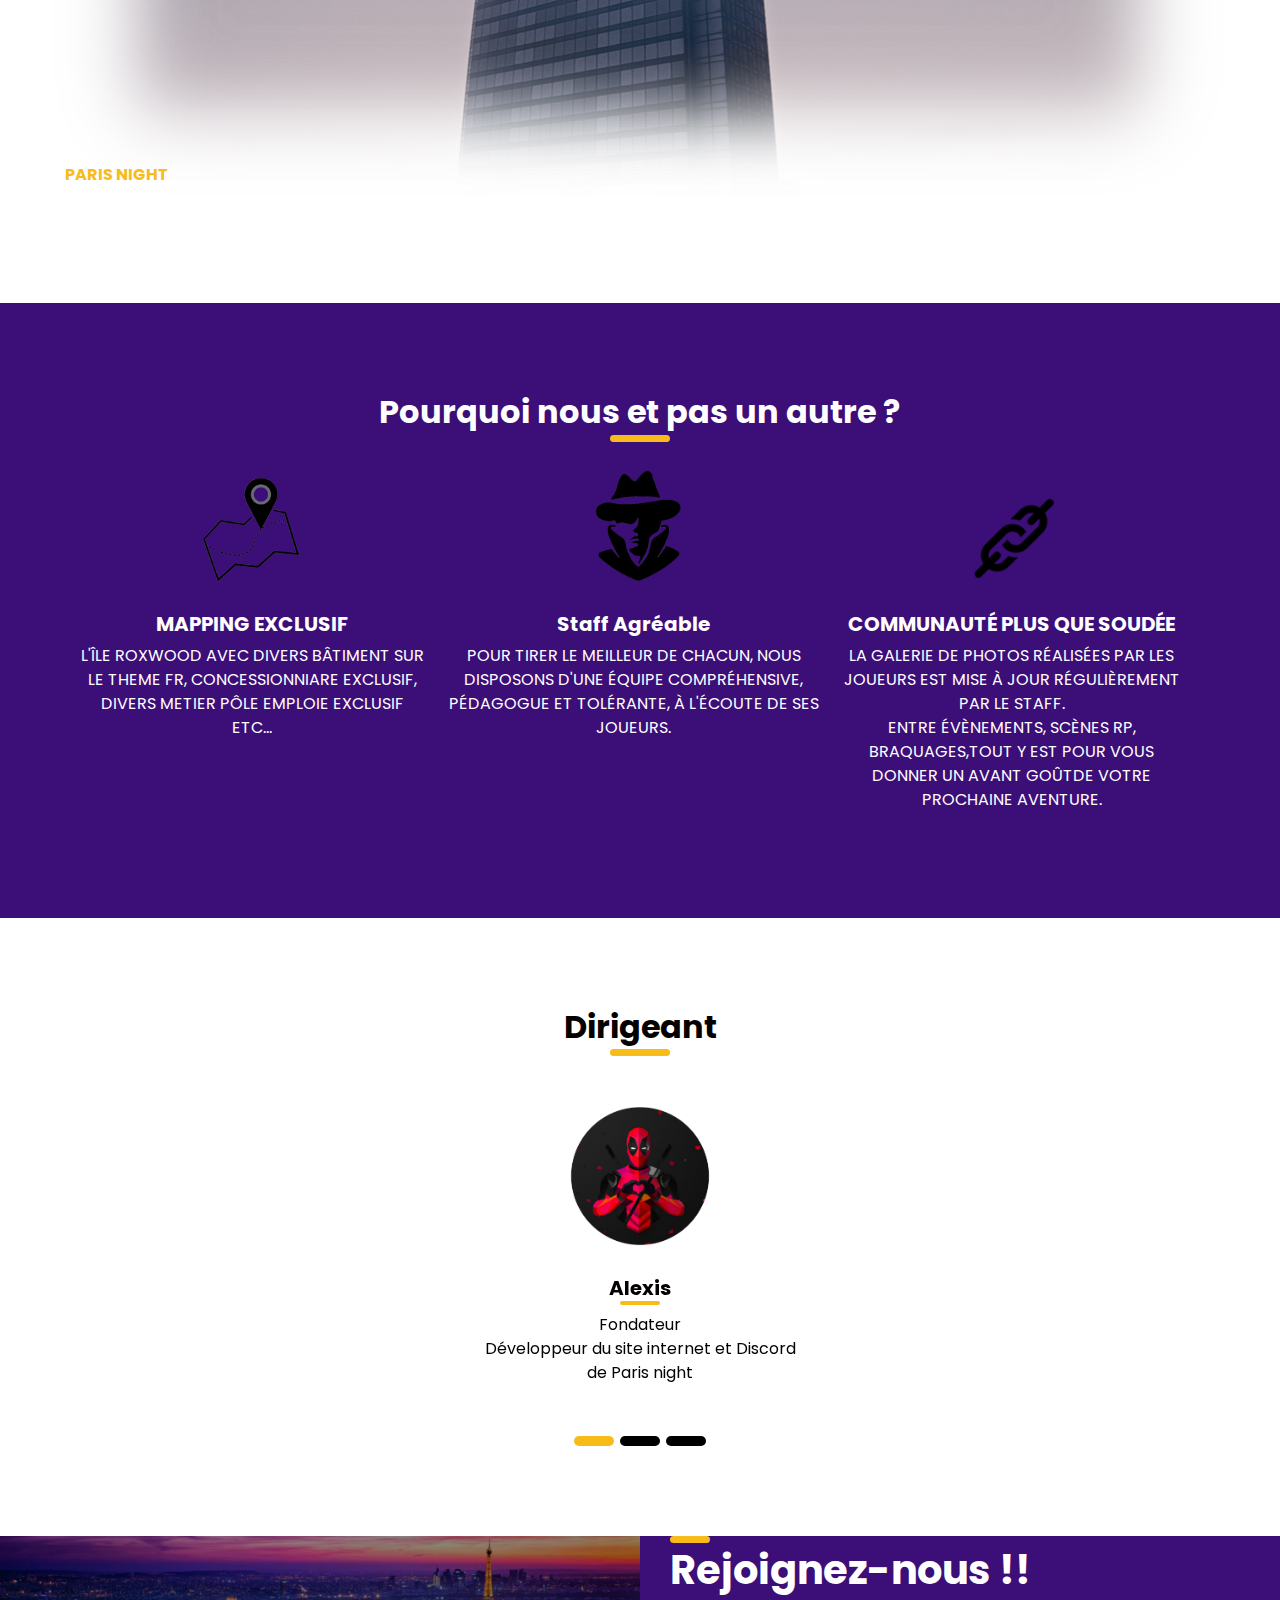
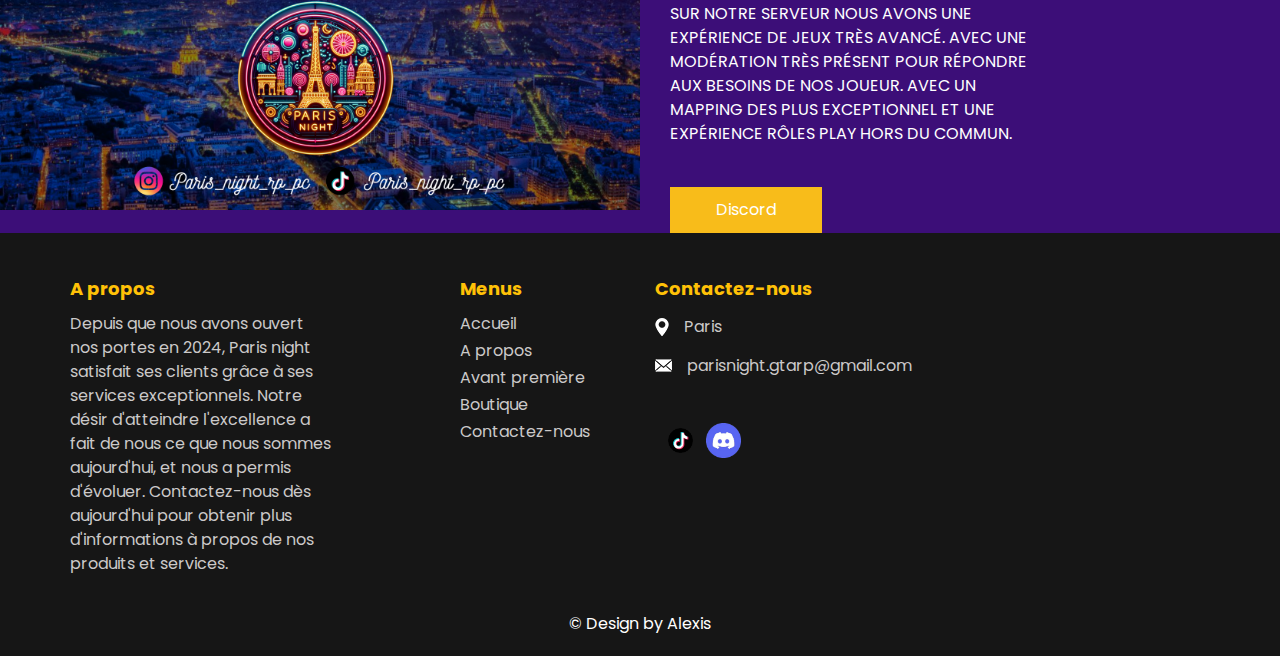
==== commit 66711f17: "Update index.html" ====
--- a/index.html
+++ b/index.html
@@ -535,34 +535,7 @@
 
 
   <!-- contact section -->
-  <section class="contact_section layout_padding">
-    <div class="container">
-      <div class="heading_container">
-        <h2>
-          <span>
-            Entrer en contact
-          </span>
-        </h2>
-      </div>
-      <div class="layout_padding2-top">
-        <div class="marge">
-          <div class="col-md-6 ">
-            
-          </div>
-          <div class="col-md-6">
-            <div class="map_container">
-              <div class="map-responsive">
-                <iframe
-                  src="https://www.google.com/maps/embed/v1/place?key=AIzaSyA0s1a7phLN0iaD6-UE7m4qP-z21pH0eSc&q=Eiffel+Tower+Paris+France"
-                  width="600" height="300" frameborder="0" style="border:0; width: 100%; height:100%"
-                  allowfullscreen></iframe>
-              </div>
-            </div>
-          </div>
-        </div>
-      </div>
-    </div>
-  </section>
+ 
   <!-- end contact section -->
 
 
@@ -672,4 +645,4 @@
   </script>
 </body>
 
-</html>+</html>
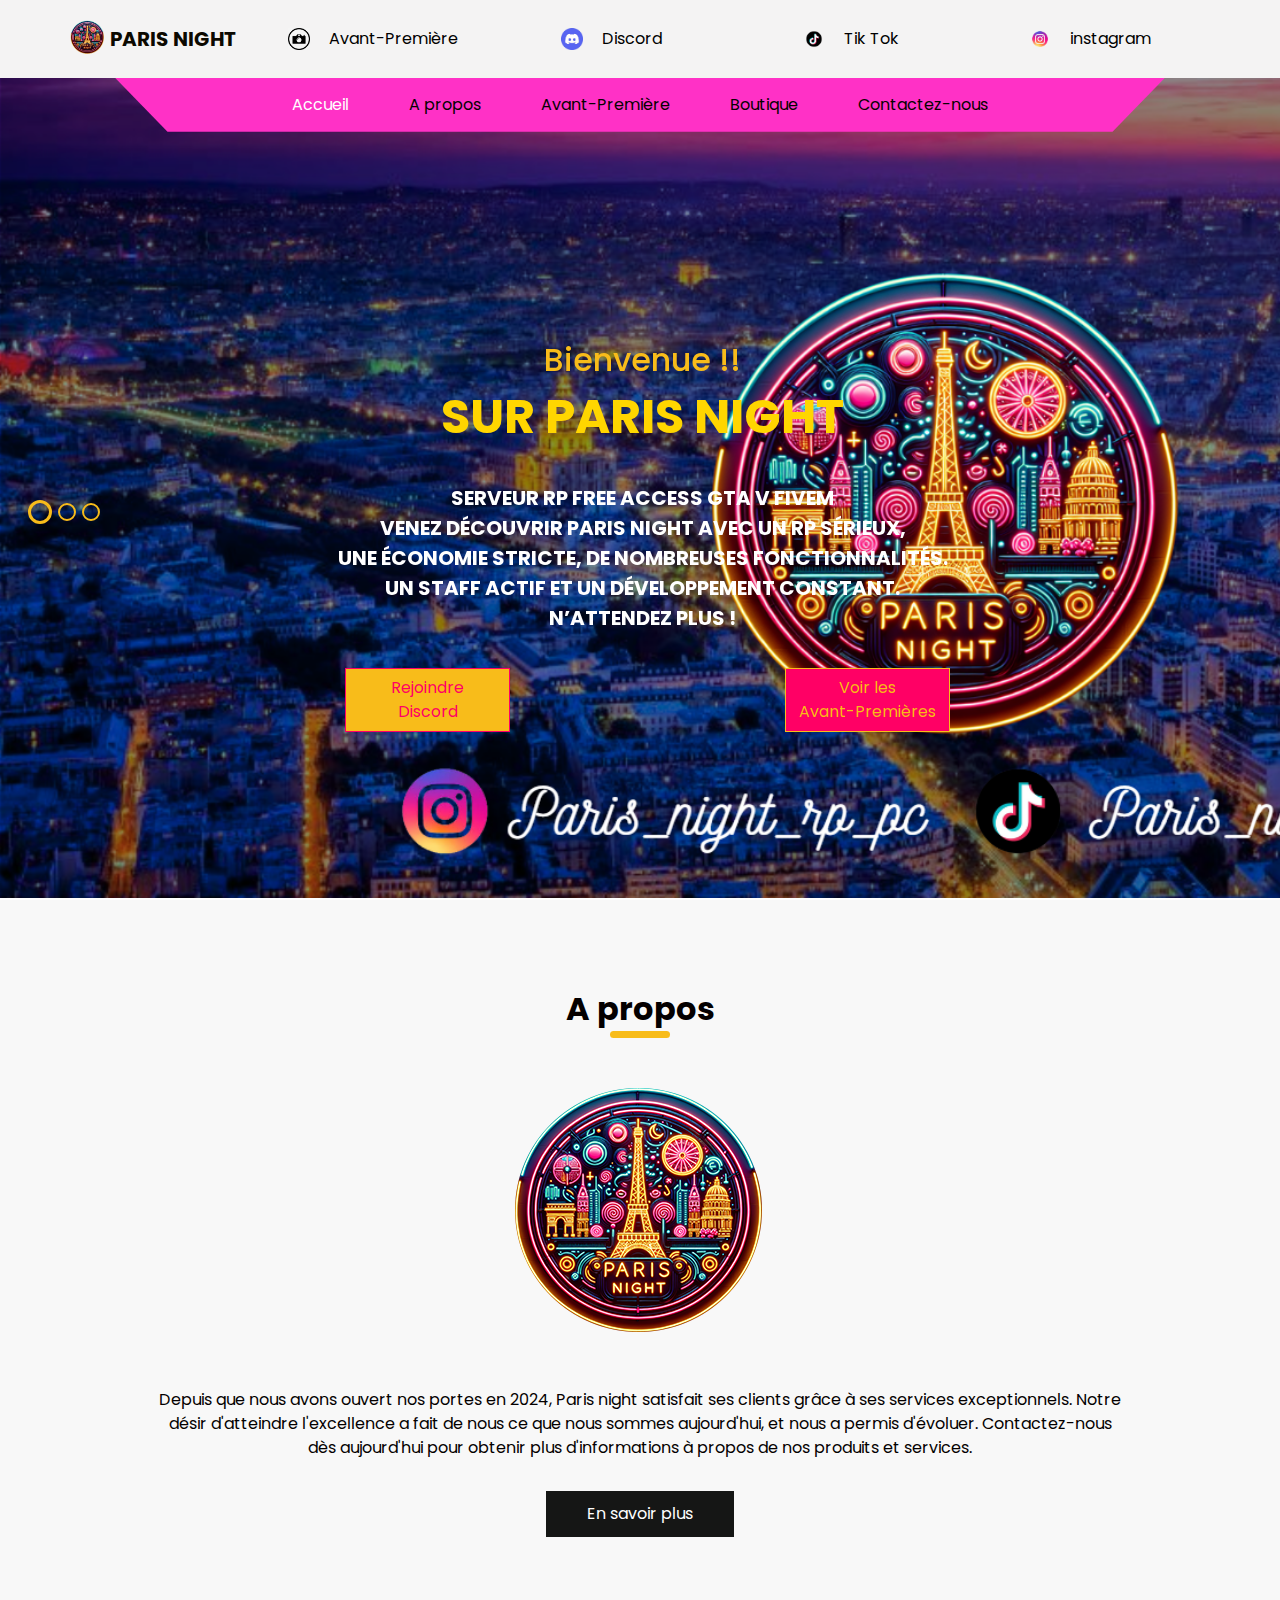
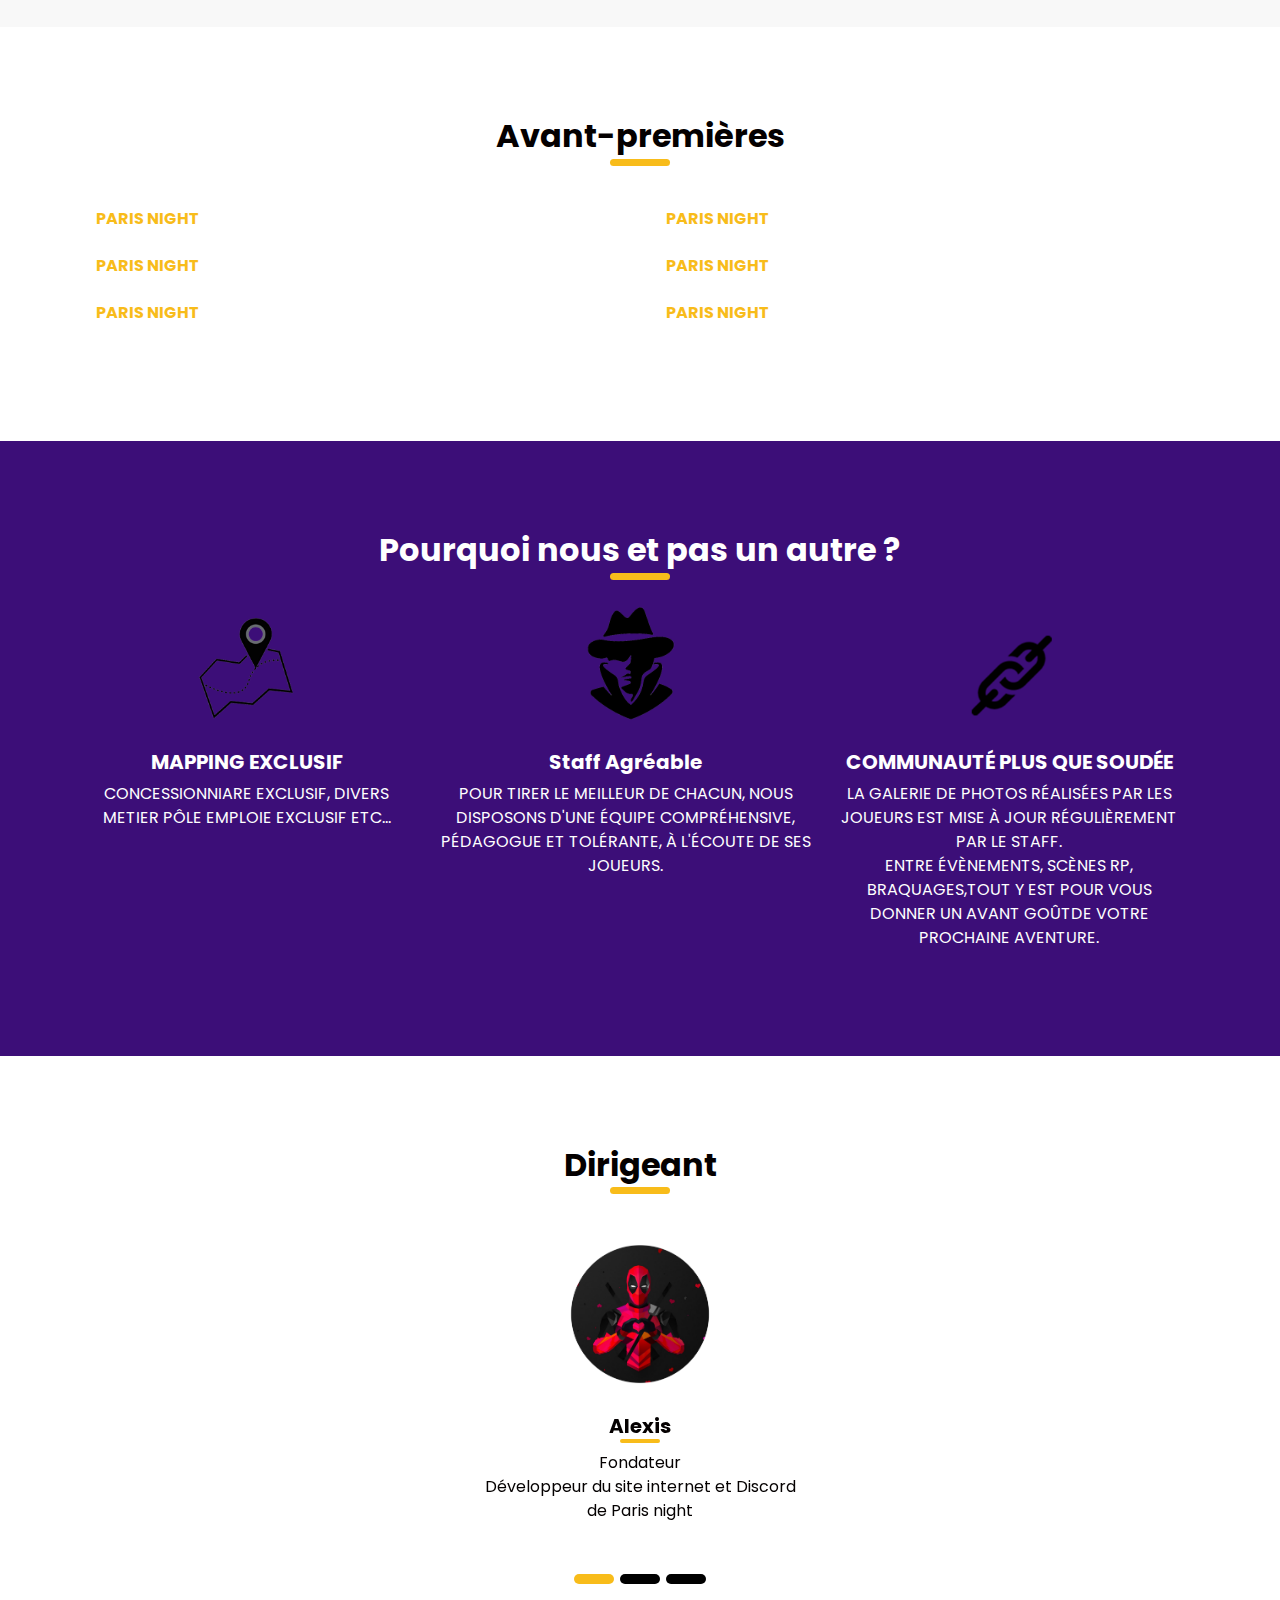
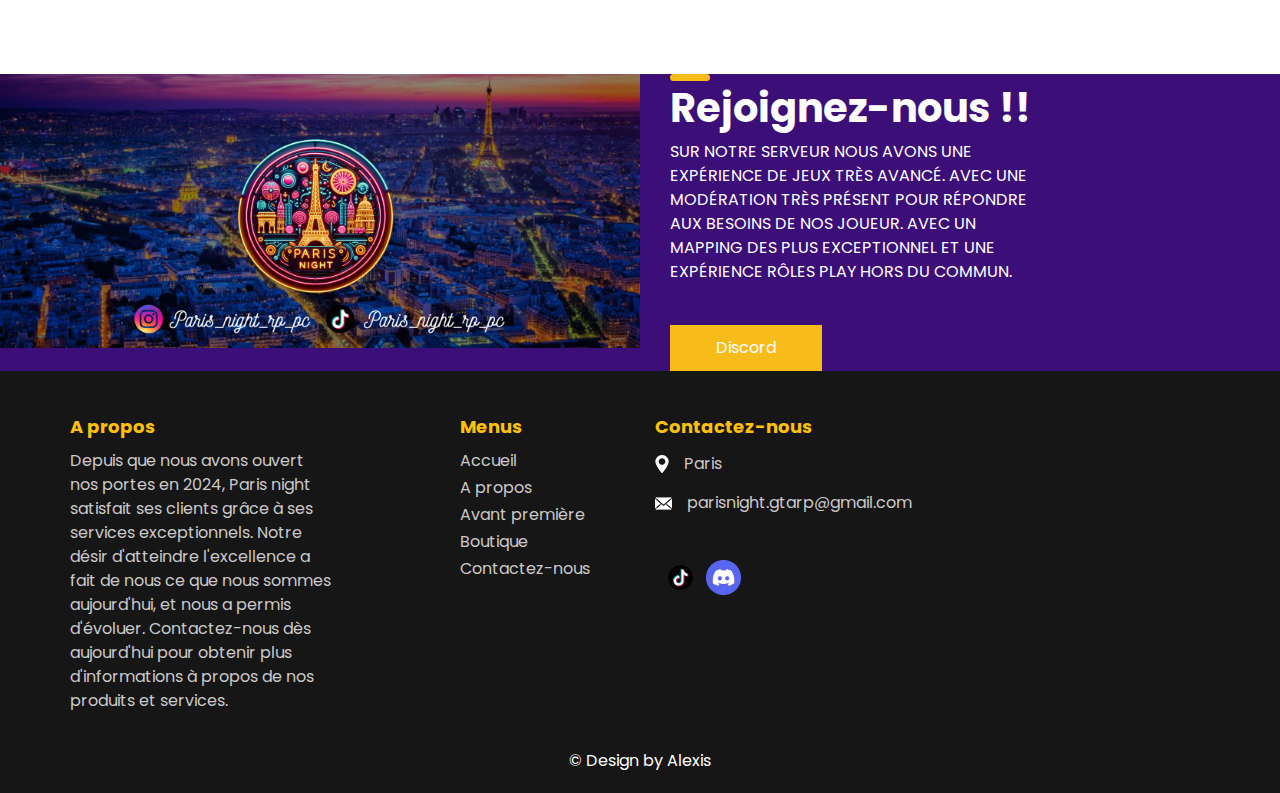
==== commit fd1771cc: "Update index.html" ====
--- a/index.html
+++ b/index.html
@@ -266,12 +266,12 @@
       </div>
       <div class="service_container">
         <div class="box">
-          <img src="images/av_prmr1.png" alt="">
+          <img src="images/1.png" alt="">
           <h8 class="visible_heading">
             Paris night
           </h8>
           <div class="link_box">
-            <a href="images/av_prmr1.pdf" target="_blank">
+            <a href="images/1.pdf" target="_blank">
               <img src="images/Logo_Paris_night_chargement.png" alt="">
             </a>
             <h6>
@@ -280,12 +280,12 @@
           </div>
         </div>
         <div class="box">
-          <img src="images/av_prmr2.png" alt="">
+          <img src="images/2.png" alt="">
           <h8 class="visible_heading">
             Paris night
           </h8>
           <div class="link_box">
-            <a href="images/av_prmr2.pdf" target="_blank">
+            <a href="images/2.pdf" target="_blank">
               <img src="images/Logo_Paris_night_chargement.png" alt="">
             </a>
             <h6>
@@ -294,12 +294,12 @@
           </div>
         </div>
         <div class="box">
-          <img src="images/av_prmr3.png" alt="">
+          <img src="images/3.png" alt="">
           <h8 class="visible_heading">
             Paris night
           </h8>
           <div class="link_box">
-            <a href="images/av_prmr3.pdf" target="_blank">
+            <a href="images/3.pdf" target="_blank">
               <img src="images/Logo_Paris_night_chargement.png" alt="">
             </a>
             <h6>
@@ -308,12 +308,12 @@
           </div>
         </div>
         <div class="box">
-          <img src="images/av_prmr4.png" alt="">
+          <img src="images/4.png" alt="">
           <h8 class="visible_heading">
             Paris night
           </h8>
           <div class="link_box">
-            <a href="images/av_prmr4.pdf" target="_blank">
+            <a href="images/4.pdf" target="_blank">
               <img src="images/Logo_Paris_night_chargement.png" alt="">
             </a>
             <h6>
@@ -322,12 +322,12 @@
           </div>
         </div>
         <div class="box">
-          <img src="images/av_prmr5.png" alt="">
+          <img src="images/5.png" alt="">
           <h8 class="visible_heading">
             Paris night
           </h8>
           <div class="link_box">
-            <a href="images/av_prmr5.pdf" target="_blank">
+            <a href="images/5.pdf" target="_blank">
               <img src="images/Logo_Paris_night_chargement.png" alt="">
             </a>
             <h6>
@@ -336,12 +336,12 @@
           </div>
         </div>
         <div class="box">
-          <img src="images/av_prmr6.png" alt="">
+          <img src="images/6.png" alt="">
           <h8 class="visible_heading">
             Paris night
           </h8>
           <div class="link_box">
-            <a href="images/av_prmr6.pdf" target="_blank">
+            <a href="images/6.pdf" target="_blank">
               <img src="images/Logo_Paris_night_chargement.png" alt="">
             </a>
             <h6>
@@ -375,7 +375,7 @@
               MAPPING EXCLUSIF
             </h5>
             <p>
-              L'ÎLE ROXWOOD AVEC DIVERS BÂTIMENT SUR LE THEME FR, CONCESSIONNIARE EXCLUSIF, DIVERS METIER PÔLE EMPLOIE EXCLUSIF ETC...
+              CONCESSIONNIARE EXCLUSIF, DIVERS METIER PÔLE EMPLOIE EXCLUSIF ETC...
             </p>
           </div>
         </div>
